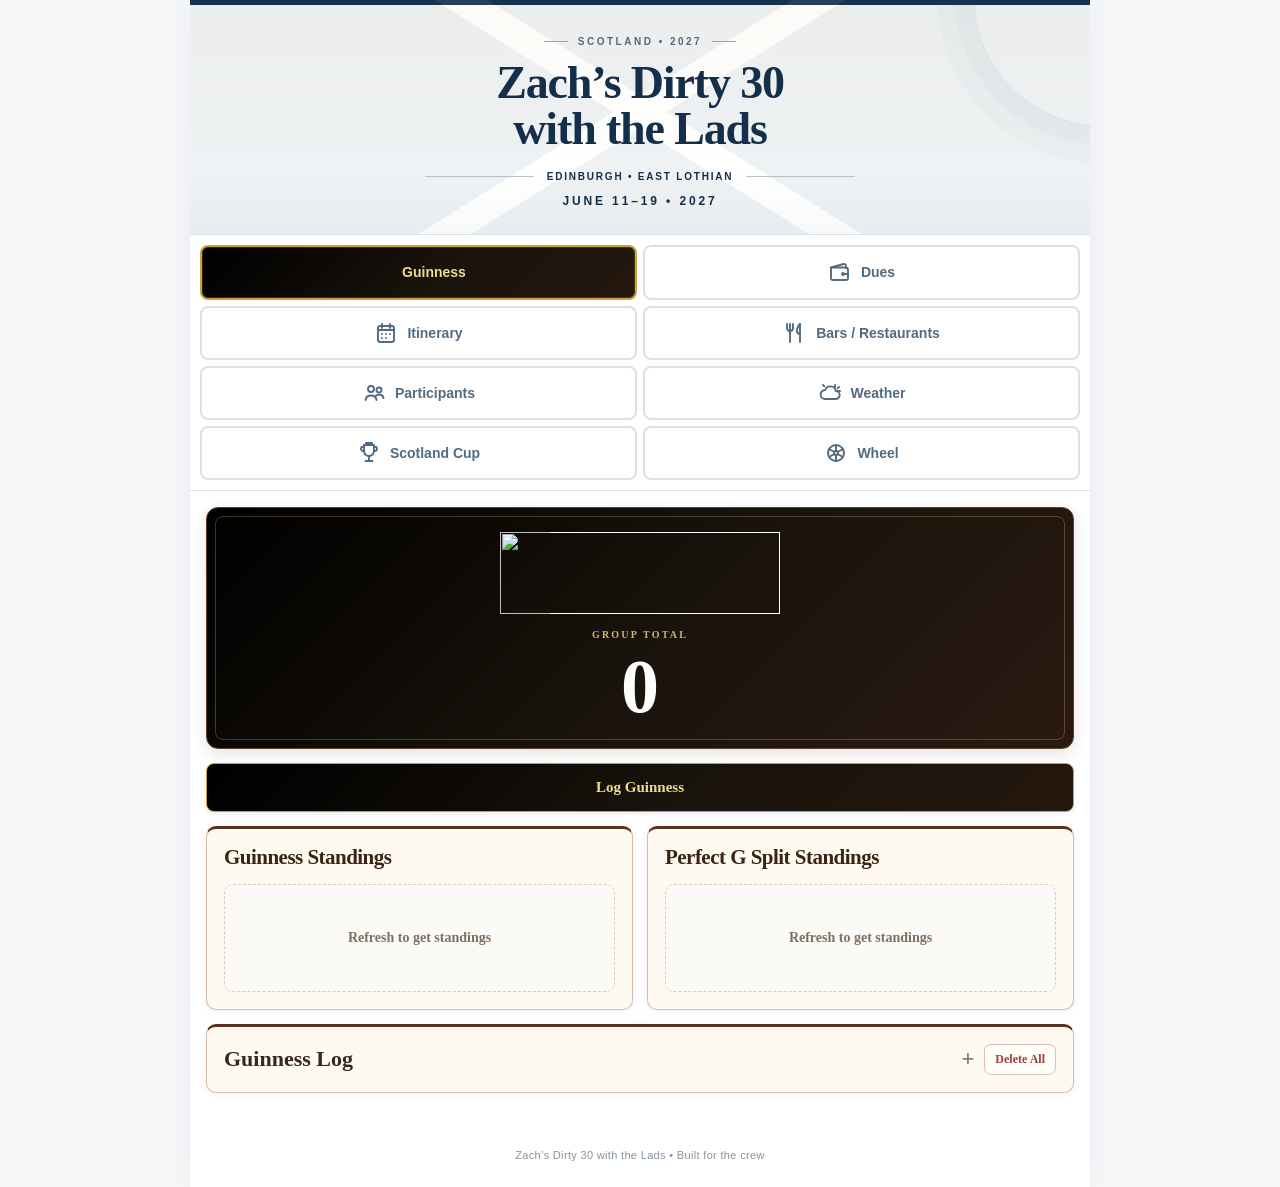
==== index.html @ 5aeaf6e7 "Update index.html" ====
<!doctype html>
<html>
<head>
<meta charset="utf-8">
<meta name="viewport" content="width=device-width,initial-scale=1">
<title>Zach’s Dirty 30 with the Lads</title>
<link rel="apple-touch-icon" href="[data-uri]">
<meta
name="apple-mobile-web-app-title"
content="Scotland 2027"
>
<style>
*{box-sizing:border-box}
:root{
--navy:#152f4a;
--navy-dark:#0f2539;
--navy-mid:#234764;
--blue-gray:#526b80;
--muted:#718596;
--line:#d8e1e8;
--line-light:#e8eef3;
--pale:#f3f7fa;
--page:#f5f7f9;
--white:#fff;
}
body{
margin:0;
background:var(--page);
color:var(--navy-dark);
font-family:-apple-system,BlinkMacSystemFont,"Segoe UI",Arial,sans-serif
}
.app{
max-width:900px;
margin:auto;
background:#fff;
min-height:100vh;
box-shadow:0 0 35px rgba(15,37,57,.05)
}
a{color:inherit}
/* BRANDING */
.hero{
background:linear-gradient(180deg,#fbfaf7 0%,#fff 72%,#f7f9fa 100%);
color:var(--navy);
padding:28px 24px 26px;
text-align:center;
border-bottom:1px solid var(--line);
position:relative;
overflow:hidden
}
.hero:before{
content:"";
position:absolute;
left:0;
right:0;
top:0;
height:5px;
background:var(--navy);
}
.hero-flag{
position:absolute;
inset:0;
overflow:hidden;
background:#315b7b;
opacity:.075;
z-index:0;
pointer-events:none
}
.hero-flag:before,
.hero-flag:after{
content:"";
position:absolute;
left:-12%;
top:42%;
width:124%;
height:12%;
background:#fff;
transform-origin:center;
}
.hero-flag:before{
transform:rotate(32deg);
}
.hero-flag:after{
transform:rotate(-32deg);
}
.hero:after{
content:"";
position:absolute;
width:260px;
height:260px;
right:-145px;
top:-135px;
border:1px solid rgba(21,47,74,.08);
border-radius:50%;
box-shadow:0 0 0 18px rgba(21,47,74,.025),0 0 0 36px rgba(21,47,74,.018);
z-index:0;
}
.eyebrow{
display:inline-flex;
align-items:center;
gap:10px;
font-size:10px;
font-weight:900;
letter-spacing:.25em;
color:var(--blue-gray);
margin-bottom:13px;
position:relative;
z-index:2
}
.eyebrow:before,.eyebrow:after{
content:"";
display:block;
width:24px;
height:1px;
background:#c6a15b
}
h1{
font:700 46px Georgia,serif;
line-height:1.01;
margin:0 auto;
color:var(--navy);
max-width:760px;
letter-spacing:-.025em;
position:relative;
z-index:1
}
.hero-divider{
display:flex;
align-items:center;
justify-content:center;
gap:13px;
margin:19px auto 12px;
max-width:430px;
position:relative;
z-index:2
}
.hero-divider-line{
height:1px;
background:#9eacb7;
flex:1;
opacity:.7
}
.hero-divider-icon{
font-size:10px;
line-height:1;
color:var(--navy);
font-weight:900;
letter-spacing:.18em;
white-space:nowrap
}
.hero p{
margin:0;
font-size:12px;
font-weight:900;
letter-spacing:.24em;
color:var(--navy);
position:relative;
z-index:1
}
@media(max-width:600px){
.hero{padding:25px 18px 23px}
h1{font-size:38px}
.hero-divider{margin-top:17px}
}
/* 7-TAB LAYOUT */
.tabs{
background:#fff;
border-bottom:1px solid var(--line);
padding:10px;
display:grid;
grid-template-columns:repeat(2,1fr);
gap:6px
}
.tab{
border:2px solid var(--line);
background:#fff;
border-radius:8px;
padding:13px 6px;
font-weight:800;
color:var(--blue-gray);
cursor:pointer;
font-size:14px;
transition:.15s;
display:flex;
align-items:center;
justify-content:center;
gap:9px
}
.tab-icon{
width:24px;
height:24px;
display:inline-flex;
align-items:center;
justify-content:center;
flex:0 0 24px
}
.tab-icon svg{
width:24px;
height:24px;
display:block;
stroke:currentColor;
fill:none;
stroke-width:1.9;
stroke-linecap:round;
stroke-linejoin:round
}
.tab.active .tab-icon{
color:#fff
}
.tab:hover{
background:var(--pale);
border-color:#bdccd7
}
.tab.active{
background:var(--navy);
color:#fff;
border-color:var(--navy)
}
/* TAB-SPECIFIC ACTIVE COLORS */
.tab.active[data-tab="participants"]{
background:#A95F3D;
border-color:#F4E8DF;
color:#F4E8DF
}
.tab.active[data-tab="participants"] .tab-icon{color:#F4E8DF}

.tab.active[data-tab="guinness"]{
background:linear-gradient(135deg,#000000 0%,#1a140c 55%,#2b1a12 100%);
border-color:#c9a23f;
color:#fff
}
.tab.active[data-tab="guinness"] .tab-icon{color:#c9a23f}

.tab.active[data-tab="dues"]{
background:#41634f;
border-color:#b9cabe !important;
color:#fff
}
.tab.active[data-tab="dues"] .tab-icon{color:#b9cabe}.tab.active[data-tab="bars"]{
background:#75404a;
border-color:#d8b9c1 !important;
color:#fff
}
.tab.active[data-tab="bars"] .tab-icon{color:#d8b9c1}

.tab.active[data-tab="itinerary"]{
background:#344d63;
border-color:#bdcbd7 !important;
color:#fff
}
.tab.active[data-tab="itinerary"] .tab-icon{color:#bdcbd7}
main{padding:16px}
.base,.notice{
background:var(--pale);
border:1px solid var(--line);
border-radius:10px;
padding:15px;
margin-bottom:12px
}
.base-address{
display:block;
margin-top:6px;
line-height:1.35
}
.get-home-btn{
display:flex;
width:max-content;
align-items:center;
justify-content:center;
margin-top:16px;
padding:10px 15px;
border-radius:8px;
background:var(--navy);
color:#fff;
font-weight:800;
font-size:14px;
text-decoration:none;
letter-spacing:.02em
}
.get-home-btn:hover{
opacity:.9
}
.base b,.notice b{
color:var(--navy);
letter-spacing:.04em
}
.day{
border:1px solid var(--line);
border-radius:10px;
margin:10px 0;
overflow:hidden;
background:#fff
}
.day-head{
width:100%;
border:0;
background:#fff;
text-align:left;
padding:17px;
display:flex;
justify-content:space-between;
align-items:center;
cursor:pointer
}
.day.open .day-head{
background:var(--pale)
}
.tag{
font-size:10px;
font-weight:900;
letter-spacing:.16em;
color:var(--navy)
}
.day h2{
font:700 23px Georgia,serif;
margin:4px 0 2px;
color:var(--navy-dark)
}
.date{
font-size:13px;
color:var(--muted)
}
.arrow{
font-size:22px;
color:var(--navy);
transition:.2s
}
.day.open .arrow{
transform:rotate(180deg)
}
.day-body{
display:none;
border-top:1px solid var(--line-light);
padding:15px
}
.day.open .day-body{
display:block
}
.info{
display:flex;
justify-content:space-between;
gap:12px;
padding:9px 0;
border-bottom:1px solid var(--line-light);
font-size:14px
}
.info span{
text-align:right;
color:var(--blue-gray)
}
.arrival-list{
margin:12px 0
}
.arrival-person{
display:flex;
justify-content:space-between;
align-items:center;
gap:12px;
padding:12px 0;
border-bottom:1px solid var(--line-light)
}
.arrival-person:last-child{
border-bottom:0
}
.arrival-name{
font-weight:800;
color:var(--navy-mid)
}
.arrival-details{
text-align:right;
font-size:13px;
color:var(--blue-gray);
line-height:1.6
}
.arrival-details b{
color:var(--navy)
}
.teegrid{
display:grid;
grid-template-columns:repeat(2,1fr);
gap:10px;
margin:12px 0
}
.tee{
background:var(--pale);
border:1px solid var(--line);
border-radius:9px;
padding:13px
}
.tee-time{
font-size:18px;
font-weight:900;
color:var(--navy);
margin-bottom:7px
}
.players{
font-size:14px;
line-height:1.7;
color:var(--navy-mid)
}
.links{
display:flex;
flex-wrap:wrap;
gap:8px;
margin-top:14px
}
.link-pair{
display:flex;
gap:8px;
flex-wrap:nowrap;
align-items:stretch
}
.link{
display:inline-block;
text-decoration:none;
border:1px solid #bccbd6;
background:#fff;
border-radius:8px;
padding:10px 13px;
color:var(--navy);
font-weight:800;
font-size:13px;
white-space:nowrap
}
.link:hover{
background:var(--pale)
}
.directions{
border-color:var(--navy);
background:var(--navy);
color:#fff
}
.directions:hover{
background:var(--navy-dark)
}
.phone-link{
display:inline-flex;
align-items:center;
justify-content:center;
width:42px;
min-width:42px;
padding:10px 9px;
color:var(--navy);
border-color:#bccbd6;
background:#fff
}
.phone-link:hover{background:var(--pale)}
.phone-link svg{
width:18px;
height:18px;
display:block
}
@media(max-width:600px){
.phone-link{
width:40px;
min-width:40px;
padding:9px 8px
}
}

/* COURSE LOGOS */
.course-title{
display:flex;
align-items:center;
gap:10px
}
.course-logo{
width:38px;
height:38px;
object-fit:contain;
flex:0 0 38px;
background:#fff;
border:1px solid var(--line);
border-radius:7px;
padding:4px
}
.course-logo-wide{
width:46px;
height:38px;
flex:0 0 46px
}
/* BARS / RESTAURANTS */
.bars-intro{
background:var(--pale);
border:1px solid var(--line);
border-radius:10px;
padding:17px;
margin-bottom:14px
}
.bars-intro h2{
font:700 27px Georgia,serif;
margin:0 0 5px;
color:var(--navy-dark)
}
.bars-intro p{
margin:0;
color:var(--blue-gray);
font-size:14px;
line-height:1.5
}
.bar-list{
display:flex;
flex-direction:column;
gap:9px
}
.bar-card{
border:1px solid var(--line);
border-radius:10px;
background:#fff;
padding:15px
}
.bar-card-top{
display:flex;
align-items:flex-start;
gap:12px
}
.bar-rank{
flex:0 0 36px;
height:36px;
border-radius:7px;
background:var(--navy);
color:#fff;
display:flex;
align-items:center;
justify-content:center;
font-weight:900;
font-size:14px
}
.bar-content{
flex:1;
min-width:0
}
.bar-name{
font:700 20px Georgia,serif;
color:var(--navy-dark);
margin:0 0 5px
}
.bar-description{
font-size:14px;
line-height:1.5;
color:var(--blue-gray)
}
.bar-card .links{
margin-top:12px
}
/* SCOTLAND CUP */
.score{
border:1px solid var(--line);
border-radius:10px;
overflow:hidden
}
.score-head{
background:var(--navy);
color:#fff;
padding:20px
}
.score-head .eyebrow{
color:#fff;
opacity:.72
}
.score-head h2{
font:700 28px Georgia,serif;
margin:4px 0
}
.score-body{
padding:16px
}
/* PARTICIPANTS */
.people{
display:grid;
grid-template-columns:repeat(2,1fr);
gap:10px
}
.person{
border:1px solid var(--line);
border-radius:10px;
padding:15px;
background:#fff
}
.person h3{
font:700 21px Georgia,serif;
margin:0 0 3px;
color:var(--navy-dark)
}
.meta{
font-size:13px;
color:var(--muted)
}
.person p{
font-size:14px;
line-height:1.55;
margin:12px 0 0;
color:var(--navy-mid)
}
/* WEATHER */
.weather-hero{
background:linear-gradient(160deg,#A8D5E8 0%,#83BCD3 100%);
color:#173B4D;
border-radius:10px;
padding:22px;
margin-bottom:14px;
border:1px solid #79B8D2
}
.weather-hero .eyebrow{
color:#173B4D;
opacity:1
}
.weather-location{
font:700 29px Georgia,serif;
margin:3px 0
}
.weather-date{
font-size:13px;
opacity:.9;
margin-bottom:17px
}
.weather-selected-label{
font-size:10px;
font-weight:900;
letter-spacing:.14em;
color:#31586B;
opacity:1;
margin-bottom:5px
}
.weather-current{
display:grid;
grid-template-columns:1.2fr 1fr 1fr 1fr;
gap:9px
}
.weather-current-main{
background:rgba(255,255,255,.32);
border-radius:8px;
padding:13px
}
.weather-current-temp{
font:700 43px Georgia,serif;
line-height:1
}
.weather-current-label{
font-size:10px;
font-weight:800;
color:#31586B;
opacity:1;
margin-top:6px
}
.weather-stat{
background:rgba(255,255,255,.32);
border-radius:8px;
padding:13px
}
.weather-stat-label{
font-size:9px;
font-weight:900;
letter-spacing:.08em;
color:#31586B;
opacity:1;
margin-bottom:5px
}
.weather-stat-value{
font-size:18px;
font-weight:900
}
.weather-card{
border:1px solid var(--line);
border-radius:10px;
background:#fff;
padding:17px;
margin-bottom:14px
}
.weather-card h3{
font:700 23px Georgia,serif;
margin:0 0 14px;
color:var(--navy-dark)
}
.weather-loading{
text-align:center;
padding:22px 10px;
color:var(--muted);
font-size:14px
}
.rain-chart-wrap{
position:relative;
width:100%;
height:240px
}
#rainChart{
display:block;
width:100%;
height:240px;
touch-action:none
}
.rain-chart-tooltip{
position:absolute;
display:none;
pointer-events:none;
background:var(--navy-dark);
color:#fff;
border-radius:7px;
padding:7px 9px;
font-size:12px;
font-weight:800;
white-space:nowrap;
box-shadow:0 4px 12px rgba(0,0,0,.16);
transform:translate(-50%,-115%)
}
.rain-chart-subtitle{
font-size:12px;
color:var(--muted);
margin:-7px 0 10px
}
.forecast-card{
background:#A8D5E8;
border-color:#79B8D2
}
.forecast-list{
display:flex;
flex-direction:column;
gap:8px
}
.forecast-row{
display:grid;
grid-template-columns:1.15fr .95fr .82fr .88fr 34px;
align-items:center;
gap:10px;
border:1px solid #D1E3EA;
border-radius:8px;
padding:13px 12px;
background:#fff;
cursor:pointer;
transition:.15s;
min-width:0
}
.forecast-row:hover{
background:#F4FAFC;
border-color:#79B8D2
}
.forecast-row.today{
background:#EAF5FA;
border-color:#79B8D2
}
.forecast-row.selected{
background:#83BCD3;
border-color:#5D91AE;
color:#173B4D
}
.forecast-row.selected .forecast-day,
.forecast-row.selected .forecast-date,
.forecast-row.selected .forecast-label,
.forecast-row.selected .forecast-value{
color:#173B4D
}
.forecast-row.selected .forecast-date,
.forecast-row.selected .forecast-label{
opacity:.78
}
.forecast-day{
font-weight:900;
font-size:14px;
color:#31586B;
white-space:nowrap
}
.forecast-date{
font-size:11px;
color:#718596;
margin-top:2px
}
.forecast-label{
font-size:8px;
font-weight:900;
letter-spacing:.06em;
color:#718596;
margin-bottom:3px
}
.forecast-value{
font-size:15px;
font-weight:900;
color:#173B4D
}
.forecast-rain .forecast-value{
color:#31586B
}
.forecast-icon{
width:28px;
height:28px;
display:flex;
align-items:center;
justify-content:center;
color:#5D91AE;
justify-self:end
}
.forecast-icon svg{
width:26px;
height:26px;
display:block;
stroke:currentColor
}
.forecast-row.selected .forecast-icon{
color:#173B4D
}
@media(max-width:600px){
  .forecast-row{
    grid-template-columns:1.08fr .95fr .8fr .88fr 28px;
    gap:7px;
    padding:12px 9px;
  }
  .forecast-day{font-size:13px}
  .forecast-temp{font-size:14px}
  .forecast-temp span{font-size:13px}
  .forecast-rain span,.forecast-wind span{font-size:8px}
  .forecast-rain strong,.forecast-wind strong{font-size:13px}
  .forecast-icon{width:24px;height:24px}
  .forecast-icon svg{width:22px;height:22px}
}

.weather-source{
font-size:11px;
color:var(--muted);
line-height:1.5;
margin-top:12px
}
.weather-source a{
color:var(--navy);
font-weight:800
}
.weather-refresh{
border:1px solid #bccbd6;
background:#fff;
color:var(--navy);
border-radius:8px;
padding:9px 11px;
font-weight:800;
cursor:pointer
}
.weather-refresh:disabled{
opacity:.6
}
.weather-header-row{
display:flex;
justify-content:space-between;
align-items:center;
gap:10px;
margin-bottom:14px
}
.weather-error{
background:#fff7f7;
border:1px solid #e2c2c2;
border-radius:8px;
padding:13px;
color:#a33b3b;
font-size:13px;
font-weight:700
}
/* GUINNESS */
.guinness-hero{
background:
linear-gradient(135deg,#000000 0%,#1a140c 55%,#2b1a12 100%);
color:#f8f0df;
border:1px solid #5d412d;
border-radius:12px;
padding:24px 20px 22px;
margin-bottom:14px;
text-align:center;
box-shadow:0 5px 16px rgba(50,31,18,.12);
position:relative;
overflow:hidden
}
.guinness-hero:before{
content:'';
position:absolute;
inset:8px;
border:1px solid rgba(221,191,132,.28);
border-radius:8px;
pointer-events:none
}
.guinness-logo{position:relative;display:block;overflow:hidden}
.guinness-logo-white,.guinness-logo-gold{position:absolute;inset:0;width:100%;height:100%;object-fit:contain;display:block}
.guinness-logo-white{filter:brightness(0) invert(1)}
.guinness-logo-gold{clip-path:inset(0 82% 0 0)}
.guinness-tab-icon{
width:22px;
height:25px;
display:inline-flex;
align-items:center;
justify-content:flex-start;
overflow:hidden;
flex:0 0 22px;
position:relative
}
.guinness-tab-icon img{
height:25px;
width:auto;
max-width:none;
display:block;
flex:0 0 auto;
object-fit:contain
}
.guinness-hero-logo{width:280px;height:82px;margin:0 auto 8px}
.guinness-brand{
position:relative;
margin-bottom:15px
}
.guinness-label{
position:relative;
font-size:10px;
font-weight:900;
letter-spacing:.22em;
color:#d7b66a;
margin-top:2px
}
.guinness-total{
position:relative;
font:700 76px Georgia,serif;
line-height:1;
margin:8px 0 2px;
color:#fff
}
.guinness-total-label{
position:relative;
font-size:13px;
color:#e7dccb;
margin-top:2px
}
.guinness-log-btn{
width:100%;
border:1px solid #5d412d;
border-radius:8px;
background:#2b1a12;
color:#fff8eb;
padding:15px;
font-size:15px;
font-weight:900;
cursor:pointer;
margin-bottom:14px;
box-shadow:0 2px 5px rgba(50,31,18,.08)
}
.guinness-log-btn:hover{
background:linear-gradient(135deg,#000000 0%,#1a140c 55%,#2b1a12 100%)
}
.guinness-card{
border:1px solid #d8c8b2;
border-radius:10px;
background:#fffaf1;
padding:17px;
margin-bottom:14px;
box-shadow:0 2px 8px rgba(70,45,25,.05)
}
.guinness-card h3{
font:700 23px Georgia,serif;
margin:0 0 14px;
color:#352116
}
.guinness-card h3:before{
content:'•';
color:#a47b38;
margin-right:8px
}
.guinness-form{
background:#f4ecdf;
border:1px solid #d8c8b2;
border-radius:9px;
padding:15px;
margin-bottom:14px
}
.guinness-form label{
display:block;
font-size:11px;
font-weight:900;
color:#5b402d;
margin-bottom:6px
}
.guinness-form input[type="date"]{
width:100%;
min-height:46px;
border:1px solid #cdbba3;
border-radius:8px;
background:#fffdf8;
padding:10px 12px;
font-size:16px;
color:#352116;
margin-bottom:14px
}
.guinness-form input[type="date"]:focus{
outline:3px solid #eadfcf;
border-color:#8b6333
}
.guinness-people-head{
display:grid;
grid-template-columns:minmax(0,1fr) 58px 68px;
gap:6px;
margin:8px 0 5px;
color:#806d59;
font-size:10px;
font-weight:900;
text-transform:uppercase;
letter-spacing:.05em;
text-align:center
}
.guinness-people-head span:first-child{
text-align:left
}
.guinness-people{
display:grid;
grid-template-columns:repeat(2,1fr);
gap:8px;
margin-top:0
}
.guinness-check{
position:relative
}
.guinness-check.quantity-visible{
display:grid;
grid-template-columns:minmax(0,1fr) 58px 68px;
gap:6px;
align-items:stretch;
min-width:0
}
.guinness-check input[type="checkbox"]{
position:absolute;
opacity:0;
width:1px;
height:1px
}
.guinness-check label{
min-width:0
}
.guinness-check label{
display:block;
border:1px solid #cdbba3;
border-radius:8px;
padding:12px 10px;
font-size:14px;
font-weight:800;
color:#5b402d;
background:#fffdf8;
cursor:pointer;
text-align:center
}
.guinness-check .guinness-qty,
.guinness-check .guinness-perfect{
display:none;
position:static;
opacity:1;
width:100%;
min-width:0;
box-sizing:border-box;
border:1px solid #cdbba3;
border-radius:8px;
background:#fffdf8;
padding:10px 5px;
font-size:16px;
font-weight:900;
color:#4b2d1c;
text-align:center;
outline:0
}
.guinness-check.quantity-visible .guinness-qty,
.guinness-check.quantity-visible .guinness-perfect{
display:block
}
.guinness-check .guinness-qty:focus,
.guinness-check .guinness-perfect:focus{
outline:3px solid #eadfcf;
border-color:#8b6333
}
.guinness-check input:checked+label{
background:linear-gradient(135deg,#000000 0%,#1a140c 55%,#2b1a12 100%);
border-color:#5d412d;
color:#fff8eb
}
.guinness-check input:focus+label{
outline:3px solid #eadfcf
}
.guinness-selected{
font-size:12px;
color:#806d59;
margin:8px 0 13px
}
.guinness-submit{
width:100%;
border:0;
border-radius:8px;
background:#4b2d1c;
color:#fff8eb;
padding:14px;
font-size:15px;
font-weight:900;
cursor:pointer
}
.guinness-submit:disabled{
opacity:.65;
cursor:wait
}
.guinness-message{
margin-top:10px;
font-size:13px;
font-weight:700;
color:#a33b3b
}
.guinness-message.success{
color:#4e7049
}
.leaderboard{
display:flex;
flex-direction:column;
gap:7px
}
/* GUINNESS COMPONENT TYPOGRAPHY */
#guinness,
#guinness button,
#guinness input,
#guinness select,
#guinness textarea{
font-family:Georgia,serif
}
#guinness .guinness-leader-title{
font-family:Georgia,serif !important;
font-weight:700;
letter-spacing:-.025em
}
#guinness .guinness-leader-title:before{
content:none !important;
display:none !important
}
#guinness .leader-name,
#guinness .leader-count{
font-family:Georgia,serif
}

.guinness-refresh .refresh-label{
display:none
}
/* GUINNESS LEADERBOARD — COMPLETE REDESIGN */
@media (max-width:520px){
.guinness-leader-header{
gap:8px
}
.guinness-card .guinness-leader-title{
font-size:22px
}
.guinness-refresh{
width:34px;
height:34px;
flex-basis:34px
}
}

.guinness-leader-header{
display:flex;
align-items:center;
justify-content:space-between;
gap:10px;
margin:0 0 16px;
padding:0;
min-width:0
}
.guinness-card .guinness-leader-title{
margin:0;
font-family:Georgia,serif;
font-size:24px;
line-height:1.1;
font-weight:700;
letter-spacing:-.025em;
color:#352116;
white-space:nowrap;
min-width:0;
flex:1 1 auto
}
.guinness-card .guinness-leader-title:before{
content:none !important;
display:none !important
}
.guinness-refresh{
display:inline-flex;
align-items:center;
justify-content:center;
width:36px;
height:36px;
padding:0;
flex:0 0 36px;
border:1px solid #cdbba3;
background:#fffdf8;
color:#6b503a;
border-radius:50%;
font-family:Georgia,serif;
font-size:12px;
font-weight:700;
line-height:1;
cursor:pointer;
box-shadow:0 1px 2px rgba(67,44,27,.05);
transition:background .15s,border-color .15s,transform .1s
}
.guinness-refresh:hover{
background:#f5eee4;
border-color:#bda789
}
.guinness-refresh:active{
transform:translateY(1px)
}
.guinness-refresh:disabled{
opacity:.65;
cursor:wait
}
.guinness-refresh .refresh-icon{
display:inline-flex;
align-items:center;
justify-content:center;
width:16px;
height:16px;
font-family:Arial,sans-serif;
font-size:18px;
line-height:16px
}
.guinness-refresh.is-loading .refresh-icon{
animation:guinnessSpin .8s linear infinite
}
.guinness-refresh.is-loading .refresh-label{
opacity:.7
}
@keyframes guinnessSpin{
to{transform:rotate(360deg)}
}
.leaderboard{
display:flex;
flex-direction:column;
gap:7px
}
.leader-row{
display:grid;
grid-template-columns:38px minmax(0,1fr) auto;
align-items:center;
gap:13px;
min-height:56px;
box-sizing:border-box;
border:1px solid #ded4c7;
border-radius:9px;
padding:9px 13px;
background:#fffdf9;
box-shadow:0 1px 2px rgba(66,45,29,.035)
}
.leader-row.podium-gold,
.leader-row.podium-silver,
.leader-row.podium-bronze{
box-shadow:0 3px 8px rgba(66,45,29,.09),inset 0 1px 0 rgba(255,255,255,.82),inset 0 -1px 0 rgba(70,45,25,.08)
}
.leader-row.podium-gold{
background:linear-gradient(108deg,rgba(205,169,73,.28) 0%,rgba(174,136,45,.42) 30%,rgba(245,225,157,.34) 52%,rgba(160,121,35,.38) 76%,rgba(214,182,91,.30) 100%);
border-color:#aa852f
}
.leader-row.podium-silver{
background:linear-gradient(108deg,rgba(177,185,189,.24) 0%,rgba(130,141,147,.34) 30%,rgba(248,249,249,.32) 52%,rgba(116,127,133,.30) 76%,rgba(192,199,202,.26) 100%);
border-color:#9ca4a8
}
.leader-row.podium-bronze{
background:linear-gradient(108deg,rgba(184,126,83,.25) 0%,rgba(148,83,45,.38) 30%,rgba(237,194,158,.30) 52%,rgba(132,69,36,.34) 76%,rgba(191,132,88,.27) 100%);
border-color:#9c613d
}
.leader-rank{
width:32px;
height:32px;
display:flex;
align-items:center;
justify-content:center;
border-radius:50%;
font-family:Georgia,serif;
font-size:14px;
font-weight:700;
color:#8b7761;
background:#f4eee5;
border:1px solid #e0d5c7;
box-sizing:border-box
}
.podium-gold .leader-rank,
.podium-silver .leader-rank,
.podium-bronze .leader-rank{
color:#fff;
border-color:rgba(255,255,255,.78);
text-shadow:0 1px 2px rgba(0,0,0,.22);
box-shadow:inset 0 1px 1px rgba(255,255,255,.55),0 1px 2px rgba(0,0,0,.09)
}
.podium-gold .leader-rank{
background:linear-gradient(145deg,#f7df8b 0%,#c69d38 48%,#8f6a20 100%)
}
.podium-silver .leader-rank{
background:linear-gradient(145deg,#ffffff 0%,#b8bec1 48%,#7e878b 100%)
}
.podium-bronze .leader-rank{
background:linear-gradient(145deg,#eec09a 0%,#ae6940 48%,#7e452b 100%)
}
.leader-name{
font-family:Georgia,serif;
font-size:17px;
font-weight:700;
line-height:1.1;
color:#4a3021
}
.leader-count{
display:flex;
align-items:center;
justify-content:flex-end;
font-family:Georgia,serif;
font-size:27px;
font-weight:700;
line-height:1;
color:#3a261a;
text-align:right;
white-space:nowrap;
min-width:28px
}
.podium-gold .leader-name,
.podium-silver .leader-name,
.podium-bronze .leader-name,
.podium-gold .leader-count,
.podium-silver .leader-count,
.podium-bronze .leader-count{
color:#38271d
}
.podium-gold .leader-count-label,
.podium-silver .leader-count-label,
.podium-bronze .leader-count-label{
color:#66503c
}
.guinness-loading{
min-height:120px;
display:flex;
align-items:center;
justify-content:center;
padding:6px;
box-sizing:border-box;
color:#806f5f;
font-family:Georgia,serif;
font-size:14px;
font-weight:700;
text-align:center
}
.guinness-loading-prompt{
display:flex;
align-items:center;
justify-content:center;
min-height:108px;
padding:10px;
box-sizing:border-box;
border:1px dashed #d9cbb9;
border-radius:9px;
background:#fcfaf6;
color:#806f5f;
font-family:Georgia,serif;
font-size:14px;
font-weight:700
}
.guinness-header-row{
display:flex;
justify-content:space-between;
align-items:center;
gap:10px;
margin-bottom:14px
}
.guinness-history{
border-top:1px solid #e6dccd;
margin-top:14px;
padding-top:12px
}
.guinness-history-row{
display:grid;
grid-template-columns:1fr auto;
align-items:center;
gap:12px;
padding:11px 0;
border-bottom:1px solid #e6dccd
}
.guinness-history-row:last-child{
border-bottom:0
}
.guinness-history-date{
font-weight:800;
color:#5b402d
}
.guinness-history-people{
color:#8b7761;
text-align:right;
font-size:13px
}
.guinness-history-actions{
margin-top:6px;
grid-column:1 / -1;
display:flex;
justify-content:flex-end
}
.guinness-delete{
border:1px solid #d9bebe;
background:#fffdf8;
color:#a33b3b;
border-radius:7px;
padding:7px 9px;
font-size:12px;
font-weight:800;
cursor:pointer
}
.guinness-delete:hover{
background:#fff2f0
}
.guinness-delete:disabled{
opacity:.6;
cursor:wait
}
/* GUINNESS LOG COLLAPSE */
.guinness-log-header{
display:flex;
align-items:center;
justify-content:space-between;
gap:10px;
}
.guinness-log-toggle{
flex:1;
display:flex;
align-items:center;
justify-content:space-between;
gap:10px;
border:0;
background:transparent;
padding:0;
margin:0;
font:700 22px Georgia,serif;
color:#38271d;
text-align:left;
cursor:pointer;
}
.guinness-log-chevron{
font-family:Arial,sans-serif;
font-size:22px;
font-weight:400;
color:#806f5f;
line-height:1;
}
.guinness-delete-all{
border:1px solid #d9bebe;
background:#fffdf8;
color:#a33b3b;
border-radius:7px;
padding:7px 10px;
font-size:12px;
font-weight:800;
cursor:pointer;
white-space:nowrap;
}
.guinness-delete-all:hover{
background:#fff2f0;
}
.guinness-delete-all:disabled{
opacity:.6;
cursor:wait;
}
.guinness-log-body{
margin-top:14px;
}
.guinness-log-body[hidden]{
display:none;
}

/* DUES */
.dues-intro{
background:var(--pale);
border:1px solid var(--line);
border-radius:10px;
padding:16px;
margin-bottom:14px
}
.dues-intro h2{
font:700 27px Georgia,serif;
margin:0 0 5px;
color:var(--navy-dark)
}
.dues-intro p{
margin:0;
color:var(--blue-gray);
font-size:14px;
line-height:1.5
}
.fx-card{
background:var(--navy);
color:#fff;
border-radius:10px;
padding:17px;
margin-bottom:14px
}
.fx-top{
display:flex;
justify-content:space-between;
align-items:center;
gap:12px
}
.fx-title{
font-size:10px;
font-weight:900;
letter-spacing:.14em;
opacity:.72
}
.fx-rate{
font:700 29px Georgia,serif;
margin-top:4px
}
.fx-sub{
font-size:12px;
opacity:.72;
margin-top:4px
}
.fx-refresh{
border:1px solid rgba(255,255,255,.4);
background:rgba(255,255,255,.08);
color:#fff;
border-radius:8px;
padding:9px 11px;
font-weight:800;
cursor:pointer;
white-space:nowrap
}
.fx-example{
margin-top:13px;
background:rgba(255,255,255,.08);
border-radius:8px;
padding:10px 12px;
font-size:13px
}
.dues-card{
border:1px solid var(--line);
border-radius:10px;
background:#fff;
padding:17px;
margin-bottom:14px
}
.dues-card h3{
font:700 22px Georgia,serif;
margin:0 0 14px;
color:var(--navy-dark)
}
.form-row{
display:grid;
grid-template-columns:1fr 1fr;
gap:12px
}
.form-group{
margin-bottom:13px
}
.form-group label{
display:block;
font-size:11px;
font-weight:900;
color:var(--navy-mid);
margin-bottom:6px
}
.form-group input,.form-group select{
width:100%;
min-height:46px;
border:1px solid #c7d4de;
border-radius:8px;
background:#fff;
padding:10px 12px;
font-size:16px;
color:var(--navy-dark)
}
.form-group input:focus,.form-group select:focus{
outline:3px solid #e1e9ef;
border-color:var(--navy)
}
.people-select{
display:grid;
grid-template-columns:repeat(2,1fr);
gap:8px;
margin-top:7px
}
.person-check{
position:relative
}
.person-check input{
position:absolute;
opacity:0;
width:1px;
height:1px
}
.person-check label{
display:block;
border:1px solid #c7d4de;
border-radius:8px;
padding:11px 10px;
font-size:14px;
font-weight:800;
color:var(--navy-mid);
background:#fff;
cursor:pointer;
text-align:center
}
.person-check input:checked+label{
background:var(--navy);
border-color:var(--navy);
color:#fff
}
.person-check input:focus+label{
outline:3px solid #e1e9ef
}
.selected-count{
font-size:12px;
color:var(--muted);
margin:8px 0 13px
}
.primary-btn{
width:100%;
border:0;
border-radius:8px;
background:var(--navy);
color:#fff;
padding:14px;
font-size:15px;
font-weight:900;
cursor:pointer
}
.primary-btn:hover{
background:var(--navy-dark)
}
.primary-btn:disabled{
opacity:.65;
cursor:wait
}
.refresh-btn{
border:1px solid #bccbd6;
background:#fff;
color:var(--navy);
border-radius:8px;
padding:9px 11px;
font-weight:800;
cursor:pointer
}
.refresh-btn:disabled{
opacity:.6
}
.danger-btn{
border:1px solid #e2c2c2;
background:#fff;
color:#a33b3b;
border-radius:8px;
padding:10px 12px;
font-weight:800;
cursor:pointer
}
.delete-btn{
border:1px solid #e2c2c2;
background:#fff;
color:#a33b3b;
border-radius:7px;
padding:7px 9px;
font-size:12px;
font-weight:800;
cursor:pointer;
white-space:nowrap
}
.delete-btn:disabled{
opacity:.6;
cursor:wait
}
.form-message{
margin-top:10px;
font-size:13px;
font-weight:700;
color:#a33b3b
}
.form-message.success{
color:#277044
}
.balance-grid{
display:grid;
grid-template-columns:repeat(2,1fr);
gap:10px
}
.balance{
border:1px solid var(--line);
border-radius:9px;
padding:13px;
background:#fff
}
.balance-name{
font-weight:900;
color:var(--navy-mid)
}
.balance-amount{
font-size:20px;
font-weight:900;
margin-top:4px
}
.balance-amount.owed{
color:#a33b3b
}
.balance-amount.owedto{
color:#277044
}
.balance-amount.even{
color:var(--muted)
}
.balance-gbp{
font-size:12px;
color:var(--muted);
margin-top:3px
}
.debt-player-tabs{
display:grid;
grid-template-columns:repeat(4,1fr);
gap:7px;
margin:14px 0 10px
}
.debt-player-tab{
border:1px solid #c7d4de;
background:#fff;
border-radius:8px;
padding:11px 6px;
font-size:13px;
font-weight:900;
color:var(--navy-mid);
cursor:pointer
}
.debt-player-tab.active{
background:var(--navy);
border-color:var(--navy);
color:#fff
}
.debt-player-tab:hover{
background:var(--pale)
}
.debt-player-tab.active:hover{
background:var(--navy)
}
.debt-player-label{
font-size:10px;
font-weight:900;
color:var(--muted);
letter-spacing:.08em;
margin-top:14px;
margin-bottom:8px
}
.settlement{
background:var(--pale);
border:1px solid var(--line);
border-radius:9px;
padding:14px;
margin-top:12px
}
.settlement h4{
margin:0 0 8px;
color:var(--navy);
font-size:15px
}
.settlement-item{
background:#fff;
border:1px solid #c7d4de;
border-radius:8px;
padding:12px;
margin-bottom:8px
}
.settlement-item.paid{
background:#f4faf6;
border-color:#c8dfcf
}
.settlement-link{
display:block;
text-decoration:none;
color:var(--navy);
font-weight:900
}
.settlement-link:hover{
color:var(--navy-dark)
}
.settlement-main{
font-size:15px
}
.settlement-usd{
font-size:19px;
margin-top:2px
}
.settlement-gbp{
font-size:12px;
color:var(--muted);
margin-top:2px
}
.settlement-actions{
display:flex;
align-items:center;
justify-content:space-between;
gap:8px;
margin-top:10px;
padding-top:9px;
border-top:1px solid var(--line-light)
}
.settlement-paid-badge{
display:inline-flex;
align-items:center;
gap:5px;
background:#277044;
color:#fff;
border-radius:7px;
padding:6px 9px;
font-size:11px;
font-weight:900;
letter-spacing:.05em
}
.settlement-paid-date{
font-size:11px;
color:var(--muted);
margin-top:4px
}
.mark-paid-btn{
border:1px solid #9fc4aa;
background:#fff;
color:#277044;
border-radius:7px;
padding:8px 10px;
font-size:12px;
font-weight:900;
cursor:pointer;
white-space:nowrap
}
.mark-paid-btn:hover{
background:#f0f8f2
}
.mark-paid-btn:disabled{
opacity:.6;
cursor:wait
}
.undo-paid-btn{
border:1px solid #e2c2c2;
background:#fff;
color:#a33b3b;
border-radius:7px;
padding:7px 9px;
font-size:11px;
font-weight:800;
cursor:pointer;
white-space:nowrap
}
.undo-paid-btn:hover{
background:#fff7f7
}
.undo-paid-btn:disabled{
opacity:.6;
cursor:wait
}
.paid-section-label{
font-size:10px;
font-weight:900;
letter-spacing:.12em;
color:var(--muted);
margin:16px 0 7px;
padding-top:5px;
border-top:1px solid var(--line-light)
}
.purchase{
border:1px solid var(--line);
border-radius:9px;
padding:14px;
margin-bottom:10px;
background:#fff
}
.purchase:last-child{
margin-bottom:0
}
.purchase-top{
display:flex;
justify-content:space-between;
align-items:flex-start;
gap:10px
}
.purchase-name{
font-weight:900;
color:var(--navy-mid);
font-size:16px
}
.purchase-total{
font-size:19px;
font-weight:900;
color:var(--navy);
white-space:nowrap
}
.purchase-meta{
font-size:12px;
color:var(--muted);
margin-top:3px
}
.purchase-details{
margin-top:9px;
font-size:13px;
color:var(--blue-gray);
line-height:1.55
}
.purchase-share{
margin-top:7px;
font-size:13px;
font-weight:800;
color:var(--navy-mid)
}
.purchase-usd{
font-size:13px;
font-weight:800;
color:#277044;
margin-top:3px
}
.purchase-actions{
display:flex;
justify-content:flex-end;
margin-top:10px
}
.empty-state{
text-align:center;
color:var(--muted);
padding:18px 10px;
font-size:14px
}
.auth-card{
max-width:430px;
margin:20px auto;
border:1px solid var(--line);
border-radius:10px;
padding:22px;
background:#fff
}
.auth-card h2{
font:700 28px Georgia,serif;
margin:0 0 7px;
color:var(--navy-dark)
}
.auth-card p{
color:var(--blue-gray);
font-size:14px;
line-height:1.5;
margin:0 0 17px
}
.auth-card input{
width:100%;
min-height:50px;
border:1px solid #c7d4de;
border-radius:8px;
padding:10px 14px;
font-size:20px;
text-align:center;
letter-spacing:.2em
}
.auth-card input:focus{
outline:3px solid #e1e9ef;
border-color:var(--navy)
}
.auth-error{
color:#a33b3b;
font-size:13px;
font-weight:800;
margin-top:10px;
text-align:center
}
.dues-header-row{
display:flex;
justify-content:space-between;
align-items:center;
gap:10px
}
.footer{
padding:26px 16px;
text-align:center;
font-size:11px;
color:#8494a1;
letter-spacing:.03em
}
@media(max-width:600px){
.hero{
padding:31px 16px 27px
}
h1{
font-size:37px;
line-height:1.04
}
.hero-divider{
gap:12px;
margin-top:15px
}
.hero p{
font-size:10px;
letter-spacing:.22em
}
.tabs{
grid-template-columns:repeat(2,1fr)
}
.tab{
font-size:13px;
padding:14px 5px
}
.teegrid,.people{
grid-template-columns:1fr
}
.info{
display:block
}
.info span{
display:block;
text-align:left;
margin-top:3px
}
.arrival-person{
align-items:flex-start
}
.arrival-details{
text-align:right
}
.link-pair{
width:100%
}
.link-pair .link:first-child{
flex:1
}
.link-pair .directions{
flex:0 0 auto
}
.bar-card-top{
gap:9px
}
.bar-rank{
flex:0 0 34px;
height:34px;
font-size:13px
}
.bar-name{
font-size:19px
}
.bar-description{
font-size:13px
}
.course-title{
gap:8px
}
.course-logo{
width:34px;
height:34px;
flex-basis:34px
}
.course-logo-wide{
width:42px;
height:34px;
flex-basis:42px
}
.form-row{
grid-template-columns:1fr
}
.people-select{
grid-template-columns:1fr 1fr
}
.balance-grid{
grid-template-columns:1fr
}
.purchase-top{
align-items:flex-start
}
.purchase-total{
font-size:17px
}
.dues-header-row{
align-items:flex-start
}
.fx-top{
align-items:flex-start
}
.fx-rate{
font-size:25px
}
.guinness-total{
font-size:62px;
line-height:1
}
.guinness-people{
grid-template-columns:1fr 1fr
}
.guinness-history-row{
grid-template-columns:1fr auto
}
.guinness-history-people{
text-align:right
}
.weather-current{
grid-template-columns:1fr 1fr
}
.weather-current-main{
grid-column:1 / -1
}
.weather-location{
font-size:26px
}
.forecast-row{
grid-template-columns:1.3fr 1fr 1fr 1fr;
gap:7px;
padding:11px 9px
}
.forecast-value{
font-size:14px
}
.forecast-label{
font-size:9px
}
.rain-chart-wrap{
height:220px
}
#rainChart{
height:220px
}
.debt-player-tabs{
grid-template-columns:repeat(2,1fr);
gap:7px
}
.debt-player-tab{
padding:12px 6px;
font-size:14px
}
.settlement-actions{
align-items:flex-start;
flex-direction:column
}
.mark-paid-btn,
.undo-paid-btn{
width:100%
}
}

/* Scotland Cup visual refresh */
.score{
background:#f5eddf;
border:1px solid #cbb99b;
border-radius:18px;
padding:20px;
box-shadow:0 14px 40px rgba(49,35,25,.14);
overflow:hidden
}
.score-head{
background:#152f4a;
color:#f7f0e2;
padding:24px 20px 22px;
margin:-20px -20px 20px;
text-align:center;
border-bottom:4px solid #c6a15b;
position:relative
}
.score-head:before{
content:"";
display:block;
width:58px;
height:2px;
background:#c6a15b;
margin:0 auto 12px;
opacity:.9
}
.score-head .eyebrow{
font-size:10px;
letter-spacing:.22em;
font-weight:900;
color:#dfc98e;
margin-bottom:6px
}
.score-head h2{
margin:0;
font:700 31px Georgia,serif;
letter-spacing:.08em;
text-transform:uppercase
}
.score-head p,
.score-head>div:last-child{
margin:8px 0 0;
font-size:11px;
letter-spacing:.03em;
color:#e8ddc9
}
.score-body{
background:#fffdf8;
border:1px solid #cbb99b;
border-radius:12px;
padding:6px;
overflow:hidden
}
.score-body iframe{
display:block;
width:100%;
border:none!important;
border-radius:8px!important;
background:#fff
}


.home-distance{margin-top:6px;font-size:12px;font-weight:800;color:var(--blue-gray);letter-spacing:.01em}

.bar-filters{
display:flex;
flex-wrap:wrap;
gap:7px;
margin:0 0 14px
}
.bar-filter{
border:1px solid var(--line);
background:#fff;
color:var(--navy);
border-radius:999px;
padding:8px 13px;
font-size:12px;
font-weight:800;
cursor:pointer
}
.bar-filter.active{
background:var(--navy);
color:#fff;
border-color:var(--navy)
}
.bar-card.bar-filter-hidden{
display:none!important
}

.weather-error{
display:flex;
flex-direction:column;
gap:7px;
align-items:flex-start;
line-height:1.4
}
.weather-error strong{
color:var(--navy)
}
.weather-inline-retry{
margin-top:5px
}

/* Itinerary readability + compact tee-time layout */
#itinerary .teegrid{
grid-template-columns:repeat(2,minmax(0,1fr));
gap:12px
}
#itinerary .tee{
padding:15px;
min-height:0
}
#itinerary .tee-time{
font-size:21px;
margin-bottom:9px
}
#itinerary .players{
font-size:16px;
line-height:1.55
}
#itinerary .day-body > .info{
padding:13px 0;
font-size:17px
}
#itinerary .day-body > .info b{
font-size:17px
}
#itinerary .day-body > .info span{
font-size:17px;
font-weight:700
}
@media(max-width:600px){
#itinerary .teegrid{
grid-template-columns:repeat(2,minmax(0,1fr));
gap:9px
}
#itinerary .tee{
padding:12px
}
#itinerary .tee-time{
font-size:20px
}
#itinerary .players{
font-size:15px;
line-height:1.55
}
#itinerary .day-body > .info{
padding:13px 0
}
#itinerary .day-body > .info b,
#itinerary .day-body > .info span{
font-size:17px
}
#itinerary .day-body > .info span{
margin-top:5px
}
}

.guinness-form input[type="date"]{
box-sizing:border-box;
-webkit-appearance:none;
appearance:none;
width:100%;
max-width:100%;
min-width:0
}

/* Prevent native iOS date controls from forcing a grid column wider than its card */
#dues .form-row{
min-width:0
}
#dues .form-row > .form-group{
min-width:0
}
#dues #purchaseDate{
display:block;
width:100% !important;
max-width:100% !important;
min-width:0 !important;
box-sizing:border-box !important;
font-family:inherit;
overflow:hidden
}

/* Purchase date: match the working Guinness field on iPhone */
#dues #purchaseDate{
-webkit-box-sizing:border-box;
box-sizing:border-box;
display:block;
inline-size:100%;
max-inline-size:100%;
width:100%;
max-width:100%;
margin:0;
padding:10px 12px;
font-size:16px;
line-height:1.2;
}
@media(max-width:600px){
#dues #purchaseDate{
width:100%;
max-width:100%;
inline-size:100%;
}
#dues .form-row > .form-group{
width:100%;
max-width:100%;
}
}

/* Final iPhone fix for Log a Purchase: use a true single-column form */
@media(max-width:600px){
#dues #purchaseForm .form-row{
display:block !important;
width:100%;
min-width:0
}
#dues #purchaseForm .form-group{
display:block;
width:100%;
max-width:100%;
min-width:0;
box-sizing:border-box
}
#dues #purchaseForm #purchaseDate{
display:block;
width:100% !important;
max-width:100% !important;
min-width:0 !important;
box-sizing:border-box !important;
-webkit-box-sizing:border-box !important;
}
}

/* Purchase form field sizing — match the working Guinness form */
#dues #purchaseForm .form-group input,
#dues #purchaseForm .form-group select{
box-sizing:border-box;
-webkit-box-sizing:border-box;
width:100%;
max-width:100%;
min-width:0
}
#dues #purchaseForm #purchaseDate{
box-sizing:border-box !important;
-webkit-box-sizing:border-box !important;
width:100% !important;
max-width:100% !important;
min-width:0 !important
}

/* iPhone Safari native date control: force the purchase date to the same
   content width as every other Log a Purchase field */
@media(max-width:600px){
#dues #purchaseForm #purchaseDate{
width:calc(100% - 54px) !important;
max-width:calc(100% - 54px) !important;
min-width:0 !important;
inline-size:calc(100% - 54px) !important;
box-sizing:border-box !important;
-webkit-box-sizing:border-box !important;
}
}

/* Log a Purchase: keep Date as a standalone full-width field, matching Guinness */
#dues #purchaseForm .purchase-date-group{
width:100%;
max-width:100%;
min-width:0;
box-sizing:border-box
}
#dues #purchaseForm .purchase-date-group #purchaseDate{
display:block;
width:100% !important;
max-width:100% !important;
min-width:0 !important;
box-sizing:border-box !important;
-webkit-box-sizing:border-box !important;
}

/* Match the working Guinness date control on iOS */
#dues #purchaseForm #purchaseDate{
-webkit-appearance:none !important;
appearance:none !important;
display:block !important;
box-sizing:border-box !important;
-webkit-box-sizing:border-box !important;
width:100% !important;
max-width:100% !important;
min-width:0 !important;
inline-size:100% !important;
max-inline-size:100% !important;
}

/* Definitive purchase-date layout: wrapper controls the visible box.
   This avoids Chrome/iPhone native date-input sizing from changing the box. */
#dues #purchaseForm .purchase-date-group{
display:block;
width:100%;
max-width:100%;
min-width:0;
box-sizing:border-box
}
#dues #purchaseForm .purchase-date-box{
display:block;
width:100%;
max-width:100%;
min-width:0;
height:46px;
box-sizing:border-box;
border:1px solid #c7d4de;
border-radius:8px;
background:#fff;
overflow:hidden;
padding:0
}
#dues #purchaseForm .purchase-date-box #purchaseDate{
display:block !important;
width:100% !important;
max-width:100% !important;
min-width:0 !important;
height:44px !important;
box-sizing:border-box !important;
-webkit-box-sizing:border-box !important;
border:0 !important;
border-radius:0 !important;
background:transparent !important;
padding:10px 12px !important;
margin:0 !important;
font-family:inherit;
font-size:16px;
color:var(--navy-dark);
outline:0
}
#dues #purchaseForm .purchase-date-box #purchaseDate:focus{
outline:0 !important
}

.course-stats{
display:flex;
flex-wrap:wrap;
column-gap:18px;
row-gap:6px;
margin-top:10px;
padding:10px 12px;
border:1px solid var(--line-light);
border-radius:8px;
background:var(--pale);
color:var(--blue-gray);
font-size:14px;
line-height:1.4
}
.course-stats span{
white-space:nowrap
}
.course-stats b{
color:var(--navy-dark);
font-weight:800
}

/* GUINNESS BRAND OVERRIDE — FINAL CASCADE */
.tab[data-tab="guinness"]:hover,
.tab.active[data-tab="guinness"],
.tab.active[data-tab="guinness"]:hover{
  background:linear-gradient(135deg,#000000 0%,#1a140c 58%,#24170e 100%) !important;
  border-color:#c9a23f !important;
  color:#f0dc8d !important;
  box-shadow:inset 0 0 0 1px rgba(201,162,63,.22);
}

#guinness .guinness-log-btn,
#guinness .guinness-submit{
  background:linear-gradient(135deg,#000000 0%,#1a140c 58%,#24170e 100%) !important;
  border:1px solid #c9a23f !important;
  color:#f0dc8d !important;
}

#guinness .guinness-log-btn:hover,
#guinness .guinness-submit:hover{
  background:linear-gradient(135deg,#1a140c 0%,#2b1a12 58%,#3a2414 100%) !important;
  border-color:#f0dc8d !important;
  color:#f0dc8d !important;
  box-shadow:0 0 0 1px rgba(240,220,141,.18),0 3px 9px rgba(0,0,0,.18);
}

#guinness .guinness-refresh,
#guinness .guinness-refresh:hover,
#guinness .guinness-refresh:active{
  border-color:#c9a23f !important;
}

#guinness .guinness-refresh:hover,
#guinness .guinness-refresh:active{
  background:linear-gradient(135deg,#000000 0%,#1a140c 58%,#24170e 100%) !important;
  color:#f0dc8d !important;
  box-shadow:0 0 0 1px rgba(201,162,63,.18);
}

#guinness .guinness-card .guinness-leader-title{
  color:#3a2414;
}

#guinness .guinness-check input:checked+label{
  background:linear-gradient(135deg,#000000 0%,#1a140c 58%,#24170e 100%) !important;
  border-color:#c9a23f !important;
  color:#f0dc8d !important;
}

#guinness .guinness-check input:checked+label:hover{
  border-color:#f0dc8d !important;
}

#guinness .guinness-qty:focus,
#guinness .guinness-form input[type="date"]:focus{
  border-color:#c9a23f !important;
  outline:3px solid rgba(201,162,63,.18) !important;
}


/* LIGHT SECONDARY ACCENTS — ALL COMPONENTS
   Keep each component's existing main color; use a restrained, light
   complementary border/accent for contrast, matching the Guinness treatment. */

/* Scotland Cup — warm parchment gold */
#cup .score{
  border-color:#e6d7b5;
}
#cup .score-head{
  border-bottom:2px solid #e6d7b5;
}

/* Participants — warm terracotta with ivory secondary */
.tab.active[data-tab="participants"]{
  border-color:#F4E8DF !important;
  color:#F4E8DF !important;
  box-shadow:inset 0 0 0 1px rgba(244,232,223,.28);
}
.tab.active[data-tab="participants"] .tab-icon{
  color:#F4E8DF !important;
}
#participants .person{
  border-top-color:#789B78;
}
#participants .participant-card{
  border-color:#789B78;
}
#participants .section-head{
  border-bottom-color:#789B78;
}

/* Dues — light sage */
.tab.active[data-tab="dues"]{
  border-color:#b9cabe !important;
  box-shadow:inset 0 0 0 1px rgba(185,202,190,.22);
  color:#b9cabe !important;
}
#dues .primary-btn,
#dues .debt-player-tab.active,
#dues .debt-player-tab[aria-selected="true"],
#dues .person-check input:checked+label{
  border-color:#b9cabe !important;
}
#dues .fx-card{
  border:1px solid #b9cabe;
}

/* Weather — light sky blue */#weather .weather-hero{
  border:1px solid #79B8D2;
}
#weather .weather-refresh{
  border-color:#79B8D2;
}
#weather .forecast-row.selected{
  border-color:#79B8D2 !important;
}

/* Bars / Restaurants — muted dusty rose */
.tab.active[data-tab="bars"]{
  border-color:#d8b9c1 !important;
  box-shadow:inset 0 0 0 1px rgba(216,185,193,.22);
  color:#d8b9c1 !important;
}
#bars .bar-filter.active{
  border-color:#d8b9c1 !important;
}
#bars .directions{
  border-color:#d8b9c1 !important;
}
#bars .link{
  border-color:#d8b9c1;
}

/* Itinerary — light steel blue */
.tab.active[data-tab="itinerary"]{
  border-color:#bdcbd7 !important;
  box-shadow:inset 0 0 0 1px rgba(189,203,215,.22);
  color:#bdcbd7 !important;
}
#itinerary .get-home-btn{
  border-color:#bdcbd7 !important;
}
#itinerary .day{
  border-color:#bdcbd7;
}

/* Keep the active Guinness treatment exactly as established. */
.tab.active[data-tab="guinness"],
.tab.active[data-tab="guinness"]:hover{
  border-color:#c9a23f !important;
}


/* ROAST US */
#itinerary .roast-us-wrap{margin:14px 0 4px}
#itinerary .roast-us-btn{
  width:100%; border:1px solid #bdcbd7; border-radius:9px;
  background:#344d63; color:#fff; padding:14px 16px;
  font-size:15px; font-weight:900; cursor:pointer;
  box-shadow:0 2px 5px rgba(38,60,79,.10);
  transition:background .15s ease,border-color .15s ease,transform .08s ease;
}
#itinerary .roast-us-btn:hover{background:#263c4f;border-color:#d7e0e7}
#itinerary .roast-us-btn:active{transform:translateY(1px)}
#itinerary .roast-us-result{
  display:none; margin-top:10px; padding:15px 16px;
  border:1px solid #bdcbd7; border-radius:9px; background:#f5f7f9;
  color:#263c4f; font-size:14px; font-weight:800; line-height:1.45;
  text-align:center;
}
#itinerary .roast-us-result.show{display:block}


/* ROAST US — PARTICIPANTS LOCATION */
#participants .roast-us-wrap{margin:0 0 14px}
#participants .roast-us-btn{
  width:100%; border:1px solid #B86F4A; border-radius:9px;
  background:#8E4F32; color:#fff; padding:14px 16px;
  font-size:15px; font-weight:900; cursor:pointer;
  box-shadow:0 2px 5px rgba(38,60,79,.10);
  transition:background .15s ease,border-color .15s ease,transform .08s ease;
}
#participants .roast-us-btn:hover{background:#6E3D29;border-color:#dfe6ec}
#participants .roast-us-btn:active{transform:translateY(1px)}
#participants .roast-us-result{
  display:none; margin-top:10px; padding:15px 16px;
  border:1px solid #B86F4A; border-radius:9px; background:#F8F0EB;
  color:#6E3D29; font-size:14px; font-weight:800; line-height:1.45;
  text-align:center;
}
#participants .roast-us-result.show{display:block}


/* WHO'S GONNA DO IT? */
#wheel .who-wheel-section{
  margin-top:18px;
  padding-top:18px;
  border-top:1px solid #789B78;
  text-align:center;
}
#wheel .who-wheel-title{
  color:#263c4f;
  font-size:22px;
  font-weight:900;
  letter-spacing:.01em;
}
#wheel .who-wheel-subtitle{
  margin-top:3px;
  color:#6a7783;
  font-size:12px;
  font-weight:700;
}
#wheel .who-wheel-wrap{
  position:relative;
  width:min(100%,330px);
  aspect-ratio:1;
  margin:18px auto 14px;
}
#wheel .who-wheel{
  width:100%;
  height:100%;
  border-radius:50%;
  border:5px solid #263c4f;
  box-shadow:0 4px 12px rgba(38,60,79,.15), inset 0 0 0 2px rgba(255,255,255,.55);
  background:conic-gradient(
    #526b80 0deg 45deg,
    #eef2f5 45deg 90deg,
    #6e8496 90deg 135deg,
    #f7f8f9 135deg 180deg,
    #526b80 180deg 225deg,
    #eef2f5 225deg 270deg,
    #6e8496 270deg 315deg,
    #f7f8f9 315deg 360deg
  );
  position:relative;
  overflow:hidden;
  transition:transform 4s cubic-bezier(.12,.78,.16,1);
  will-change:transform;
}
#wheel .who-wheel-label{
  position:absolute;
  width:42%;
  color:#fff;
  font-size:12px;
  font-weight:900;
  text-align:center;
  white-space:nowrap;
  text-shadow:0 1px 2px rgba(0,0,0,.55);
  pointer-events:none;
  transform:translate(-50%,-50%) rotate(0deg);
  transition:transform 4s cubic-bezier(.12,.78,.16,1);
}
#wheel .who-wheel-label.light{
  color:#263c4f;
  text-shadow:0 1px 1px rgba(255,255,255,.8);
}
#wheel .who-wheel-pointer{
  position:absolute;
  z-index:3;
  top:-3px;
  left:50%;
  width:0;
  height:0;
  transform:translateX(-50%);
  border-left:13px solid transparent;
  border-right:13px solid transparent;
  border-top:0;
  border-bottom:25px solid #bdcbd7;
  filter:drop-shadow(0 2px 2px rgba(0,0,0,.25));
}
#wheel .who-wheel-center{
  position:absolute;
  z-index:3;
  left:50%;
  top:50%;
  width:58px;
  height:58px;
  transform:translate(-50%,-50%);
  border-radius:50%;
  background:#fff;
  border:3px solid #d7c9e8;
  color:#5b4b7a;
  display:flex;
  align-items:center;
  justify-content:center;
  font-size:10px;
  font-weight:1000;
  letter-spacing:.08em;
  cursor:pointer;
  box-shadow:0 2px 6px rgba(91,75,122,.14);
  padding:0;
}
#wheel .who-wheel-center:hover{
  background:#f7f3fb;
}
#wheel .who-wheel-center:disabled{
  opacity:.65;
  cursor:default;
}
#wheel .who-wheel-result{
  margin:10px auto 0;
  width:min(100%,330px);
  min-height:20px;
  color:#263c4f;
  font-size:18px;
  font-weight:900;
}
@media (prefers-reduced-motion:reduce){
  #wheel .who-wheel{transition:none}
}


/* WHEEL TAB — plum branding */
.tab.active[data-tab="wheel"]{
  background:#5b4b7a !important;
  border-color:#d7c9e8 !important;
  color:#fff !important;
  box-shadow:inset 0 0 0 1px rgba(215,201,232,.24);
}
.tab.active[data-tab="wheel"] .tab-icon{color:#d7c9e8}

.tab[data-tab="wheel"]:hover{
  background:#6a598c !important;
  border-color:#d7c9e8 !important;
}

/* Roast Us card */
#wheel .wheel-roast-wrap{
  margin:0 0 18px;
}
#wheel .roast-card{
  display:grid;
  grid-template-columns:1fr auto;
  align-items:center;
  gap:14px;
  padding:15px;
  border:1px solid #d7c9e8;
  border-radius:12px;
  background:linear-gradient(135deg,#f7f3fb 0%,#fff 72%);
  box-shadow:0 2px 8px rgba(91,75,122,.08);
}
#wheel .roast-card-copy{
  min-width:0;
}
#wheel .roast-card-kicker{
  color:#5b4b7a;
  font-size:11px;
  font-weight:900;
  letter-spacing:.16em;
  margin-bottom:3px;
}
#wheel .roast-card-title{
  color:#263c4f;
  font-size:16px;
  font-weight:800;
  line-height:1.25;
}
#wheel .roast-us-btn{
  width:auto;
  min-width:126px;
  border:1px solid #d7c9e8 !important;
  border-radius:8px;
  background:#5b4b7a !important;
  color:#fff !important;
  padding:11px 15px;
  font-size:14px;
  font-weight:900;
  cursor:pointer;
  box-shadow:0 2px 5px rgba(91,75,122,.14);
  transition:background .15s ease,border-color .15s ease,transform .08s ease;
}
#wheel .roast-us-btn:hover{
  background:#6a598c !important;
  border-color:#cbbbe0 !important;
}
#wheel .roast-us-btn:active{
  transform:translateY(1px);
}
#wheel .roast-us-result{
  grid-column:1 / -1;
  display:none;
  margin:0;
  padding:13px 15px;
  border:1px solid #d7c9e8;
  border-radius:9px;
  background:#fff;
  color:#46395f;
  font-size:14px;
  font-weight:800;
  line-height:1.45;
  text-align:center;
}
#wheel .roast-us-result.show{
  display:block;
}

/* Purple wheel */
#wheel .who-wheel-section{
  margin-top:0;
  padding-top:18px;
  border-top:1px solid #d7c9e8;
  text-align:center;
}
#wheel .who-wheel-title{
  color:#5b4b7a;
  font-size:22px;
  font-weight:900;
  letter-spacing:.01em;
}
#wheel .who-wheel-subtitle{
  margin-top:3px;
  color:#6a7783;
  font-size:12px;
  font-weight:700;
}
#wheel .who-wheel-wrap{
  position:relative;
  width:min(100%,330px);
  aspect-ratio:1;
  margin:18px auto 14px;
}
#wheel .who-wheel{
  width:100%;
  height:100%;
  border-radius:50%;
  border:5px solid #5b4b7a;
  box-shadow:0 4px 12px rgba(91,75,122,.18), inset 0 0 0 2px rgba(255,255,255,.6);
  background:conic-gradient(
    #705d8f 0deg 45deg,
    #f0ebf6 45deg 90deg,
    #8a78a4 90deg 135deg,
    #faf8fc 135deg 180deg,
    #705d8f 180deg 225deg,
    #f0ebf6 225deg 270deg,
    #8a78a4 270deg 315deg,
    #faf8fc 315deg 360deg
  );
  position:relative;
  overflow:hidden;
  transition:transform 4s cubic-bezier(.12,.78,.16,1);
  will-change:transform;
}
#wheel .who-wheel-label{
  position:absolute;
  width:42%;
  color:#fff;
  font-size:12px;
  font-weight:900;
  text-align:center;
  white-space:nowrap;
  text-shadow:0 1px 2px rgba(0,0,0,.55);
  pointer-events:none;
  transform:translate(-50%,-50%) rotate(0deg);
  transition:transform 4s cubic-bezier(.12,.78,.16,1);
}
#wheel .who-wheel-label.light{
  color:#46395f;
  text-shadow:0 1px 1px rgba(255,255,255,.9);
}
#wheel .who-wheel-pointer{
  position:absolute;
  z-index:3;
  top:-3px;
  left:50%;
  width:0;
  height:0;
  transform:translateX(-50%);
  border-left:13px solid transparent;
  border-right:13px solid transparent;
  border-top:0;
  border-bottom:25px solid #d7c9e8;
  filter:drop-shadow(0 2px 2px rgba(0,0,0,.25));
}
#wheel .who-wheel-center{
  position:absolute;
  z-index:2;
  left:50%;
  top:50%;
  width:58px;
  height:58px;
  transform:translate(-50%,-50%);
  border-radius:50%;
  background:#fff;
  border:3px solid #d7c9e8;
  color:#5b4b7a;
  display:flex;
  align-items:center;
  justify-content:center;
  font-size:10px;
  font-weight:1000;
  letter-spacing:.08em;
  box-shadow:0 2px 6px rgba(91,75,122,.16);
}
#wheel .who-wheel-spin{
  width:100%;
  max-width:330px;
  min-height:46px;
  border:1px solid #d7c9e8 !important;
  border-radius:9px;
  background:#5b4b7a !important;
  color:#fff !important;
  font-size:15px;
  font-weight:900;
  letter-spacing:.04em;
  cursor:pointer;
  box-shadow:0 2px 5px rgba(91,75,122,.12);
}
#wheel .who-wheel-spin:hover{
  background:#6a598c !important;
  border-color:#cbbbe0 !important;
}
#wheel .who-wheel-spin:disabled{
  opacity:.65;
  cursor:default;
}
#wheel .who-wheel-result{
  margin:10px auto 0;
  width:min(100%,330px);
  min-height:20px;
  color:#5b4b7a;
  font-size:18px;
  font-weight:900;
}
@media (prefers-reduced-motion:reduce){
  #wheel .who-wheel{transition:none}
  #wheel .who-wheel-label{transition:none}
}


/* OVER / UNDER CARD GAME */
#wheel .over-under-section{
  margin-top:22px;
  padding-top:22px;
  border-top:1px solid #d7c9e8;
  text-align:center;
}
#wheel .over-under-streak{
  color:#5b4b7a;
  font-size:14px;
  font-weight:1000;
  letter-spacing:.12em;
  margin:0 0 16px;
}
#wheel .over-under-card-stage{
  min-height:226px;
  display:flex;
  align-items:center;
  justify-content:center;
}
#wheel .over-under-card{
  position:relative;
  width:148px;
  height:208px;
  border:1px solid #b9b9b9;
  border-radius:13px;
  background:#fff;
  color:#17131f;
  display:flex;
  flex-direction:column;
  align-items:center;
  justify-content:center;
  box-shadow:0 5px 14px rgba(0,0,0,.16);
  overflow:hidden;
}
#wheel .over-under-card::before,
#wheel .over-under-card::after{
  content:attr(data-corner);
  position:absolute;
  left:12px;
  top:9px;
  font:700 17px Georgia,serif;
  line-height:1;
}
#wheel .over-under-card::after{
  left:auto;
  top:auto;
  right:12px;
  bottom:9px;
  transform:rotate(180deg);
}
#wheel .over-under-rank{
  font:700 72px Georgia,serif;
  line-height:.9;
}
#wheel .over-under-suit{
  margin-top:8px;
  font-size:34px;
  line-height:1;
}
#wheel .over-under-card.red-suit{
  color:#c62828;
}
#wheel .over-under-start,
#wheel .over-under-choice{
  appearance:none;
  border:2px solid #d7c9e8;
  background:#5b4b7a;
  color:#fff;
  border-radius:10px;
  min-height:48px;
  padding:0 22px;
  font-size:13px;
  font-weight:1000;
  letter-spacing:.08em;
  cursor:pointer;
}
#wheel .over-under-start{min-width:150px}
#wheel .over-under-start:hover,
#wheel .over-under-choice:hover{background:#6a598c}
#wheel .over-under-choices{
  display:flex;
  justify-content:center;
  gap:12px;
  margin-top:14px;
}
#wheel .over-under-choice{
  flex:1 1 0;
  max-width:170px;
}
#wheel .over-under-wrong-wrap{margin-top:16px}
#wheel .over-under-wrong{
  color:#b42318;
  font-size:50px;
  line-height:1;
  font-weight:1000;
  letter-spacing:.04em;
}
#wheel .over-under-reset{
  margin-top:14px;
  appearance:none;
  border:2px solid #d7c9e8;
  background:#fff;
  color:#5b4b7a;
  border-radius:10px;
  min-height:46px;
  padding:0 24px;
  font-size:12px;
  font-weight:1000;
  letter-spacing:.08em;
  cursor:pointer;
}
#wheel .over-under-reset:hover{background:#f7f3fb}
#wheel .over-under-start[hidden],
#wheel .over-under-choices[hidden],
#wheel .over-under-wrong-wrap[hidden]{display:none}
@media (max-width:520px){
  #wheel .over-under-card{width:128px;height:184px}
  #wheel .over-under-rank{font-size:64px}
  #wheel .over-under-suit{font-size:30px}
  #wheel .over-under-wrong{font-size:42px}
}


#wheel .over-under-card{
  border-color:#9d9278;
  background:linear-gradient(145deg,#f8f5eb 0%,#fffdf8 52%,#eee9d9 100%);
  box-shadow:0 6px 16px rgba(0,0,0,.18);
}
#wheel .over-under-card::before{
  content:'';
  position:absolute;
  inset:7px;
  border:1px solid #b6a875;
  border-radius:9px;
  pointer-events:none;
}
#wheel .over-under-cover-mark{
  position:relative;
  z-index:1;
  width:105px;
  height:155px;
  border:2px solid #5b4b7a;
  border-radius:9px;
  display:flex;
  flex-direction:column;
  align-items:center;
  justify-content:center;
  color:#5b4b7a;
  background:rgba(255,255,255,.22);
}
#wheel .over-under-cover-crown{
  font:1000 11px Arial,sans-serif;
  letter-spacing:.2em;
}
#wheel .over-under-cover-emblem{
  width:57px;
  height:57px;
  margin:9px 0 8px;
  border:2px solid #5b4b7a;
  border-radius:50%;
  display:flex;
  align-items:center;
  justify-content:center;
  font:1000 12px Georgia,serif;
  letter-spacing:.08em;
}
#wheel .over-under-cover-title{
  font:700 27px Georgia,serif;
  letter-spacing:.08em;
}
#wheel .over-under-cover-rule{
  width:52px;
  border-top:1px solid #b6a875;
  margin:8px 0 7px;
}
#wheel .over-under-cover-sub{
  font:1000 8px Arial,sans-serif;
  letter-spacing:.16em;
}


/* PARTICIPANT TEAMS + COLLAPSIBLE SCOUTING REPORTS */
#participants .participant-team{
  margin:0 0 14px;
}
#participants .participant-team-header{
  display:flex;
  align-items:baseline;
  justify-content:space-between;
  gap:12px;
  padding:0 2px 7px;
  border-bottom:2px solid #A95F3D;
}
#participants .participant-team-name{
  color:#7F432B;
  font:700 20px Georgia,serif;
}
#participants .participant-team-players{
  color:#8A7167;
  font-size:11px;
  font-weight:800;
  letter-spacing:.06em;
}
#participants .participant-team .people{
  margin-top:8px;
}
#participants .person{
  padding:0;
  overflow:hidden;
}
#participants .person-toggle{
  width:100%;
  display:flex;
  align-items:center;
  justify-content:space-between;
  gap:12px;
  border:0;
  background:transparent;
  padding:15px 15px 2px;
  color:#7F432B;
  font:700 21px Georgia,serif;
  text-align:left;
  cursor:pointer;
}
#participants .person-toggle{
  position:relative;
  z-index:2;
  pointer-events:auto;
}
#participants .person-toggle:hover{
  background:#f7f8fa;
}
#participants .person-chevron{
  flex:0 0 auto;
  color:#8A7167;
  font:400 20px Arial,sans-serif;
}
#participants .person .meta,
#participants .person > p{
  margin-left:15px;
  margin-right:15px;
}
#participants .person > p{
  margin-bottom:15px;
}
#participants .person-details{
  padding:0 15px 15px;
}
#participants .person-details[hidden]{
  display:none;
}
#participants .participant-prediction{
  margin-top:0;
}
#participants .participant-projection{
  margin-top:9px;
  padding:11px 12px;
  background:#F4E8DF;
  border-left:3px solid #C98A5B;
  border-radius:0 8px 8px 0;
  color:#5B4035;
  font-size:13px;
  line-height:1.5;
}
#participants .participant-projection span{
  display:block;
  margin-bottom:3px;
  font-size:9px;
  font-weight:900;
  letter-spacing:.16em;
  color:#9A5A36;
}
#participants .participant-projection strong{
  display:block;
  color:#5B4035;
  font-size:13px;
  margin-bottom:8px;
}
#participants .participant-projection strong:last-child{
  margin-bottom:0;
}
@media(max-width:700px){
  #participants .people{
    grid-template-columns:1fr;
  }
  #participants .participant-team-header{
    align-items:flex-start;
    flex-direction:column;
    gap:2px;
  }
}



</style>


<style id="active-state-hover-preview">
/* Active + hover tab treatment: light background, dark text/icon/outline. */
.tabs .tab[data-tab="guinness"]:hover,
.tabs .tab.active[data-tab="guinness"] {
  background:linear-gradient(135deg,#f4e8c8 0%,#e6d7b5 100%) !important;
  color:#6b5220 !important;
  border-color:#6b5220 !important;
  box-shadow:none !important;
}
.tabs .tab[data-tab="dues"]:hover,
.tabs .tab.active[data-tab="dues"] {
  background:#b9cabe !important;
  color:#41634f !important;
  border-color:#41634f !important;
  box-shadow:none !important;
}
.tabs .tab[data-tab="itinerary"]:hover,
.tabs .tab.active[data-tab="itinerary"] {
  background:#bdcbd7 !important;
  color:#344d63 !important;
  border-color:#344d63 !important;
  box-shadow:none !important;
}
.tabs .tab[data-tab="bars"]:hover,
.tabs .tab.active[data-tab="bars"] {
  background:#d8b9c1 !important;
  color:#75404a !important;
  border-color:#75404a !important;
  box-shadow:none !important;
}
.tabs .tab[data-tab="participants"]:hover,
.tabs .tab.active[data-tab="participants"] {
  background:#F4E8DF !important;
  color:#7F432B !important;
  border-color:#7F432B !important;
  box-shadow:none !important;
}
.tabs .tab[data-tab="weather"]:hover,
.tabs .tab.active[data-tab="weather"] {
  background:#A8D5E8 !important;
  color:#173B4D !important;
  border-color:#173B4D !important;
  box-shadow:none !important;
}
.tabs .tab[data-tab="cup"]:hover,
.tabs .tab.active[data-tab="cup"] {
  background:#E6D7B5 !important;
  color:#152F4A !important;
  border-color:#152F4A !important;
  box-shadow:none !important;
}
.tabs .tab[data-tab="wheel"]:hover,
.tabs .tab.active[data-tab="wheel"] {
  background:#d7c9e8 !important;
  color:#5b4b7a !important;
  border-color:#5b4b7a !important;
  box-shadow:none !important;
}

/* Icons use the same dark color as the text and outline. */
.tabs .tab[data-tab="guinness"]:hover .tab-icon,
.tabs .tab.active[data-tab="guinness"] .tab-icon { color:#6b5220 !important; }
.tabs .tab[data-tab="dues"]:hover .tab-icon,
.tabs .tab.active[data-tab="dues"] .tab-icon { color:#41634f !important; }
.tabs .tab[data-tab="itinerary"]:hover .tab-icon,
.tabs .tab.active[data-tab="itinerary"] .tab-icon { color:#344d63 !important; }
.tabs .tab[data-tab="bars"]:hover .tab-icon,
.tabs .tab.active[data-tab="bars"] .tab-icon { color:#75404a !important; }
.tabs .tab[data-tab="participants"]:hover .tab-icon,
.tabs .tab.active[data-tab="participants"] .tab-icon { color:#7F432B !important; }
.tabs .tab[data-tab="weather"]:hover .tab-icon,
.tabs .tab.active[data-tab="weather"] .tab-icon { color:#173B4D !important; }
.tabs .tab[data-tab="cup"]:hover .tab-icon,
.tabs .tab.active[data-tab="cup"] .tab-icon { color:#152F4A !important; }
.tabs .tab[data-tab="wheel"]:hover .tab-icon,
.tabs .tab.active[data-tab="wheel"] .tab-icon { color:#5b4b7a !important; }

/* Ensure SVG-based icons inherit the dark active/hover color. */
.tabs .tab:hover svg,
.tabs .tab:hover svg *,
.tabs .tab.active svg,
.tabs .tab.active svg * {
  stroke:currentColor !important;
}
</style>



<style id="guinness-dark-state">
.tabs .tab[data-tab="guinness"]:hover,
.tabs .tab.active[data-tab="guinness"] {
  background:linear-gradient(135deg,#000000 0%,#1a140c 58%,#24170e 100%) !important;
  color:#f0dc8d !important;
  border-color:#c9a23f !important;
  box-shadow:inset 0 0 0 1px rgba(201,162,63,.22) !important;
}
.tabs .tab[data-tab="guinness"]:hover .tab-icon,
.tabs .tab.active[data-tab="guinness"] .tab-icon {
  color:#c9a23f !important;
}
</style>

<style id="weather-clean-forecast">
.forecast-day,.forecast-temp,.forecast-rain,.forecast-wind{min-width:0;white-space:nowrap}
.forecast-day strong{display:block;font-size:15px;color:#3b5a6d;font-weight:900;letter-spacing:.01em}
.forecast-temp{display:flex;align-items:baseline;gap:5px;color:#173b4d}
.forecast-temp strong{font-size:18px;font-weight:900}
.forecast-temp span{font-size:14px;font-weight:700;color:#718596}
.forecast-rain,.forecast-wind{display:flex;flex-direction:column;gap:2px}
.forecast-rain span,.forecast-wind span{font-size:8px;line-height:1;font-weight:900;letter-spacing:.08em;color:#718596}
.forecast-rain strong,.forecast-wind strong{font-size:14px;line-height:1.05;font-weight:900;color:#173b4d}
.forecast-icon{justify-self:center}
@media(max-width:600px){
  .forecast-day strong{font-size:13px}
}
</style>

<style id="guinness-side-by-side-standings">
.guinness-standings-grid{
display:grid;
grid-template-columns:repeat(2,minmax(0,1fr));
gap:14px;
align-items:stretch;
margin-bottom:14px
}
.guinness-standings-grid .guinness-card{
margin-bottom:0;
min-width:0
}
.guinness-standings-grid .guinness-leader-header{
align-items:flex-start
}
.guinness-standings-grid .guinness-leader-title{
white-space:normal;
font-size:21px;
line-height:1.05
}
.guinness-standings-grid .leader-row{
grid-template-columns:30px minmax(0,1fr) auto;
gap:8px;
padding:8px 9px;
min-height:50px
}
.guinness-standings-grid .leader-rank{
width:28px;
height:28px;
font-size:13px
}
.guinness-standings-grid .leader-name{
font-size:15px
}
.guinness-standings-grid .leader-count{
font-size:23px
}
@media (max-width:520px){
.guinness-standings-grid{
gap:8px
}
.guinness-standings-grid .guinness-card{
padding:11px;
}
.guinness-standings-grid .guinness-leader-header{
margin-bottom:10px;
gap:5px
}
.guinness-standings-grid .guinness-leader-title{
font-size:17px;
line-height:1.05
}
.guinness-standings-grid .guinness-refresh{
width:30px;
height:30px;
flex-basis:30px;
}
.guinness-standings-grid .leaderboard{
gap:5px
}
.guinness-standings-grid .leader-row{
grid-template-columns:25px minmax(0,1fr) auto;
gap:5px;
padding:6px 6px;
min-height:43px;
border-radius:7px
}
.guinness-standings-grid .leader-rank{
width:24px;
height:24px;
font-size:11px
}
.guinness-standings-grid .leader-name{
font-size:13px
}
.guinness-standings-grid .leader-count{
font-size:20px;
min-width:22px
}
}
<style id="guinness-refresh-next-to-log">
.guinness-action-row{
display:grid;
grid-template-columns:minmax(0,4fr) minmax(0,1fr);
gap:8px;
width:100%;
align-items:stretch;
}
.guinness-action-row .guinness-submit{
width:100%;
margin:0;
}
.guinness-action-row .guinness-refresh{
width:100%;
height:auto;
min-height:48px;
flex:none;
border-radius:8px;
}
.guinness-action-row .guinness-refresh .refresh-label{
display:inline;
font-family:Georgia,serif;
font-size:13px;
}
.guinness-action-row .guinness-refresh .refresh-icon{
font-size:20px;
width:auto;
height:auto;
}
.guinness-action-row .guinness-refresh.is-loading .refresh-label{
opacity:.7;
}
@media(max-width:520px){
.guinness-action-row{
grid-template-columns:minmax(0,4fr) minmax(0,1fr);
gap:7px;
}
.guinness-action-row .guinness-submit{
padding:14px 8px;
font-size:15px;
}
.guinness-action-row .guinness-refresh{
padding:8px 4px;
}
.guinness-action-row .guinness-refresh .refresh-label{
display:none;
}
}
</style>
</head>
<body>
<div class="app">
<header class="hero">
<div class="hero-flag" aria-hidden="true"></div>
<div class="eyebrow">
SCOTLAND • 2027
</div>
<h1>
Zach’s Dirty 30<br>
with the Lads
</h1>
<div class="hero-divider">
<div class="hero-divider-line"></div>
<div class="hero-divider-icon">EDINBURGH • EAST LOTHIAN</div>
<div class="hero-divider-line"></div>
</div>
<p>
JUNE 11–19 • 2027
</p>
</header>
<nav class="tabs">
<button class="tab active" data-tab="guinness"><span class="tab-icon guinness-tab-icon" aria-hidden="true"><img src="https://logo-teka.com/wp-content/uploads/2026/01/guinness-beer-horizontal-logo.png" alt=""></span><span>Guinness</span></button>
<button class="tab" data-tab="dues"><span class="tab-icon" aria-hidden="true"><svg viewBox="0 0 24 24"><path d="M4 7.5h13.5A2.5 2.5 0 0 1 20 10v8a2 2 0 0 1-2 2H5a2 2 0 0 1-2-2V7.5"/><path d="M3 7.5 15.5 4A2 2 0 0 1 18 6v2"/><path d="M15 14h5"/><circle cx="15" cy="14" r="1"/></svg></span><span>Dues</span></button>
<button class="tab" data-tab="itinerary"><span class="tab-icon" aria-hidden="true"><svg viewBox="0 0 24 24"><rect x="4" y="5" width="16" height="16" rx="2"/><path d="M8 3v4M16 3v4M4 9h16"/><path d="M8 13h.01M12 13h.01M16 13h.01M8 17h.01M12 17h.01"/></svg></span><span>Itinerary</span></button>
<button class="tab" data-tab="bars"><span class="tab-icon" aria-hidden="true"><svg viewBox="0 0 24 24"><path d="M7 3v7"/><path d="M4 3v4a3 3 0 0 0 6 0V3"/><path d="M7 10v11"/><path d="M17 3v18"/><path d="M17 3c-2 2-3 4-3 7 0 2 1.2 3 3 3"/></svg></span><span>Bars / Restaurants</span></button>
<button class="tab" data-tab="participants"><span class="tab-icon" aria-hidden="true"><svg viewBox="0 0 24 24"><circle cx="9" cy="8" r="3"/><circle cx="17" cy="9" r="2.5"/><path d="M3.5 19c.4-3 2.4-4.5 5.5-4.5s5.1 1.5 5.5 4.5"/><path d="M14 14.8c.9-.8 2-1.2 3.3-1.2 2.3 0 3.7 1.2 4.2 3.4"/></svg></span><span>Participants</span></button>
<button class="tab" data-tab="weather"><span class="tab-icon" aria-hidden="true"><svg viewBox="0 0 24 24"><path d="M7 18h10.5a4 4 0 0 0 .3-8 5.5 5.5 0 0 0-10.6-1A4.5 4.5 0 0 0 7 18Z"/><path d="M17 4v2"/><path d="m21 6-1.4 1.4"/><path d="M22 10h-2"/><path d="m5 4 1.4 1.4"/></svg></span><span>Weather</span></button>
<button class="tab" data-tab="cup"><span class="tab-icon" aria-hidden="true"><svg viewBox="0 0 24 24"><path d="M7 4h10v5c0 4-2.2 6-5 6s-5-2-5-6V4Z"/><path d="M7 6H4.5A2.5 2.5 0 0 0 7 10"/><path d="M17 6h2.5a2.5 2.5 0 0 1-2.5 4"/><path d="M12 15v4"/><path d="M8.5 20h7"/><path d="M9 4V2h6v2"/></svg></span><span>Scotland Cup</span></button>
<button class="tab" data-tab="wheel"><span class="tab-icon" aria-hidden="true"><svg viewBox="0 0 24 24"><circle cx="12" cy="12" r="8"/><circle cx="12" cy="12" r="2"/><path d="M12 4v6M18.9 8l-5.2 3M18.9 16l-5.2-3M12 20v-6M5.1 16l5.2-3M5.1 8l5.2 3"/></svg></span><span>Wheel</span></button>
</nav>
<main id="itinerary" style="display:none">
<div class="base">
<b>TRIP BASE</b>
<span class="base-address">26 Dublin Street Lane South, Edinburgh EH1 3PX</span>
<a class="get-home-btn" href="https://www.google.com/maps/dir/?api=1&amp;origin=Current+Location&amp;destination=26+Dublin+Street+Lane+South%2C+Edinburgh+EH1+3PX&amp;travelmode=driving" target="_blank" rel="noopener">📍 Get Home</a>
</div>
<article class="day">
<button class="day-head" aria-expanded="false">
<div>
<div class="tag">TRAVEL</div>
<h2>Depart from USA</h2>
<div class="date">Fri • Jun 11</div>
</div>
<div class="arrow">⌄</div>
</button>
<div class="day-body">
<div class="info">
<b>Flight</b>
<span>Fly to Edinburgh</span>
</div>
</div>
</article>
<article class="day">
<button class="day-head" aria-expanded="false">
<div>
<div class="tag">ARRIVAL</div>
<h2>Arrive in Edinburgh</h2>
<div class="date">Sat • Jun 12</div>
</div>
<div class="arrow">⌄</div>
</button>
<div class="day-body">
<div class="info">
<b>Base</b>
<span>26 Dublin Street Lane South, Edinburgh</span>
</div>
<div class="info">
<b>Everyone’s Arrival</b>
<span>Flight information below</span>
</div>
<div class="arrival-list">
<div class="arrival-person">
<div class="arrival-name">Mike Ribbing</div>
<div class="arrival-details"><b>Flight:</b> DL208<br><b>Arrival:</b> 10:25 AM</div>
</div>
<div class="arrival-person">
<div class="arrival-name">Tom Chung</div>
<div class="arrival-details"><b>Flight:</b> DL208<br><b>Arrival:</b> 10:25 AM</div>
</div>
<div class="arrival-person">
<div class="arrival-name">Eric Hopton</div>
<div class="arrival-details"><b>Flight:</b> DL208<br><b>Arrival:</b> 10:25 AM</div>
</div>
<div class="arrival-person">
<div class="arrival-name">Zach Gordon</div>
<div class="arrival-details"><b>Flight:</b> DL208<br><b>Arrival:</b> 10:25 AM</div>
</div>
<div class="arrival-person">
<div class="arrival-name">Brian Gordon</div>
<div class="arrival-details"><b>Flight:</b> DL208<br><b>Arrival:</b> 10:25 AM</div>
</div>
<div class="arrival-person">
<div class="arrival-name">Clem Diglio</div>
<div class="arrival-details"><b>Flight:</b> DL208<br><b>Arrival:</b> 10:25 AM</div>
</div>
<div class="arrival-person">
<div class="arrival-name">Veer Singh</div>
<div class="arrival-details"><b>Flight:</b> DL208<br><b>Arrival:</b> 10:25 AM</div>
</div>
<div class="arrival-person">
<div class="arrival-name">Yeags</div>
<div class="arrival-details"><b>Flight:</b> DL208<br><b>Arrival:</b> 10:25 AM</div>
</div>
</div>
<div class="info">
<b>Plan</b>
<span>Check in • Dinner • Drinks</span>
</div>
<div class="links">
<a class="link" href="https://www.airbnb.com/rooms/3496863?adults=8&amp;check_in=2027-06-12&amp;check_out=2027-06-18&amp;location=Edinburgh%2C%20United%20Kingdom" target="_blank" rel="noopener">Airbnb ↗</a>
</div>
</div>
</article>
<article class="day">
<button class="day-head" aria-expanded="false">
<div>
<div class="tag">GOLF • DAY 1</div>
<div class="course-title">
<img
class="course-logo"
src="https://cdn.allsquaregolf.com/pictures/pictures/000/095/618/large/unknown_picture.jpg"
alt="Kilspindie Golf Club logo"
loading="lazy"
>
<div>
<h2>Kilspindie</h2>
<div class="date">Sun • Jun 13</div>
</div>
</div>
</div>
<div class="arrow">⌄</div>
</button>
<div class="day-body">
<div class="info">
<b>Pickup</b>
<span>11:00 AM</span>
</div>
<div class="teegrid">
<div class="tee">
<div class="tee-time">1:04 PM</div>
<div class="players">
<div>• Mike</div>
<div>• Eric</div>
<div>• Clem</div>
<div>• Brian</div>
</div>
</div>
<div class="tee">
<div class="tee-time">1:14 PM</div>
<div class="players">
<div>• Tom</div>
<div>• Veer</div>
<div>• Zach</div>
<div>• Yeags</div>
</div>
</div>
</div>
<div class="links">
<div class="link-pair"><a class="link" href="https://www.kilspindiegolfclub.co.uk/" target="_blank" rel="noopener">Kilspindie ↗</a><a class="link phone-link" href="tel:+441875870358" aria-label="Call Kilspindie" title="Call Kilspindie"><svg viewBox="0 0 24 24" fill="currentColor" aria-hidden="true"><path d="M6.62 10.79c1.44 2.83 3.76 5.14 6.59 6.59l2.2-2.2c.27-.27.67-.36 1.02-.24 1.12.37 2.33.57 3.57.57.55 0 1 .45 1 1V20c0 .55-.45 1-1 1C10.61 21 3 13.39 3 4c0-.55.45-1 1-1h3.5c.55 0 1 .45 1 1 0 1.25.2 2.45.57 3.57.11.35.03.74-.25 1.02l-2.2 2.2z"/></svg></a></div>
<div class="course-stats">
<span><b>Par</b> 69</span>
<span><b>Yardage</b> 5,494 yards</span>
<span><b>Tees</b> White</span>
</div>
</div>
</div>
</article>
<article class="day">
<button class="day-head" aria-expanded="false">
<div>
<div class="tag">GOLF • DAY 2</div>
<div class="course-title">
<img
class="course-logo"
src="https://www.google.com/s2/favicons?domain=northberwickgolfclub.com&sz=128"
alt="North Berwick Golf Club logo"
loading="lazy"
onerror="this.style.display='none'"
>
<div>
<h2>North Berwick</h2>
<div class="date">Mon • Jun 14</div>
</div>
</div>
</div>
<div class="arrow">⌄</div>
</button>
<div class="day-body">
<div class="info">
<b>Train to North Berwick</b>
<span>9:39 AM or 10:40 AM</span>
</div>
<div class="info">
<b>Train home</b>
<span>9:27 PM or 10:24 PM</span>
</div>
<div class="teegrid">
<div class="tee">
<div class="tee-time">2:00 PM</div>
<div class="players">
<div>• Mike</div>
<div>• Zach</div>
<div>• Yeags</div>
<div>• Eric</div>
</div>
</div>
<div class="tee">
<div class="tee-time">2:10 PM</div>
<div class="players">
<div>• Tom</div>
<div>• Veer</div>
<div>• Brian</div>
<div>• Clem</div>
</div>
</div>
</div>
<div class="links">
<div class="link-pair"><a class="link" href="https://www.northberwickgolfclub.com/" target="_blank" rel="noopener">North Berwick ↗</a><a class="link phone-link" href="tel:+441620895040" aria-label="Call North Berwick" title="Call North Berwick"><svg viewBox="0 0 24 24" fill="currentColor" aria-hidden="true"><path d="M6.62 10.79c1.44 2.83 3.76 5.14 6.59 6.59l2.2-2.2c.27-.27.67-.36 1.02-.24 1.12.37 2.33.57 3.57.57.55 0 1 .45 1 1V20c0 .55-.45 1-1 1C10.61 21 3 13.39 3 4c0-.55.45-1 1-1h3.5c.55 0 1 .45 1 1 0 1.25.2 2.45.57 3.57.11.35.03.74-.25 1.02l-2.2 2.2z"/></svg></a></div>
<a class="link" href="https://apps.apple.com/us/app/omio-book-train-bus-flight/id885372509" target="_blank" rel="noopener">Omio App ↗</a>
<div class="course-stats">
<span><b>Par</b> 71</span>
<span><b>Yardage</b> 6,140 yards</span>
<span><b>Tees</b> Blue</span>
</div>
</div>
</div>
</article>
<article class="day">
<button class="day-head" aria-expanded="false">
<div>
<div class="tag">GOLF • DAY 3</div>
<div class="course-title">
<img
class="course-logo"
src="https://www.google.com/s2/favicons?domain=gullanegolfclub.com&sz=128"
alt="Gullane Golf Club logo"
loading="lazy"
onerror="this.style.display='none'"
>
<div>
<h2>Gullane No. 2 + No. 3</h2>
<div class="date">Tue • Jun 15</div>
</div>
</div>
</div>
<div class="arrow">⌄</div>
</button>
<div class="day-body">
<div class="info">
<b>Pickup</b>
<span>7:45 AM</span>
</div>
<div class="teegrid">
<div class="tee">
<div class="tee-time">9:04 AM</div>
<div class="players">
<div>• Zach</div>
<div>• Brian</div>
<div>• Clem</div>
<div>• Eric</div>
</div>
</div>
<div class="tee">
<div class="tee-time">9:14 AM</div>
<div class="players">
<div>• Tom</div>
<div>• Veer</div>
<div>• Yeags</div>
<div>• Mike</div>
</div>
</div>
<div class="tee">
<div class="tee-time">2:56 PM</div>
<div class="players">
<div>• Zach</div>
<div>• Clem</div>
<div>• Tom</div>
<div>• Mike</div>
</div>
</div>
<div class="tee">
<div class="tee-time">3:06 PM</div>
<div class="players">
<div>• Yeags</div>
<div>• Veer</div>
<div>• Brian</div>
<div>• Eric</div>
</div>
</div>
</div>
<div class="links">
<div class="link-pair"><a class="link" href="https://gullanegolfclub.com/" target="_blank" rel="noopener">Gullane Golf Club ↗</a><a class="link phone-link" href="tel:+441620842255" aria-label="Call Gullane Golf Club" title="Call Gullane Golf Club"><svg viewBox="0 0 24 24" fill="currentColor" aria-hidden="true"><path d="M6.62 10.79c1.44 2.83 3.76 5.14 6.59 6.59l2.2-2.2c.27-.27.67-.36 1.02-.24 1.12.37 2.33.57 3.57.57.55 0 1 .45 1 1V20c0 .55-.45 1-1 1C10.61 21 3 13.39 3 4c0-.55.45-1 1-1h3.5c.55 0 1 .45 1 1 0 1.25.2 2.45.57 3.57.11.35.03.74-.25 1.02l-2.2 2.2z"/></svg></a></div>
<div class="course-stats">
<span><b>No. 2</b> Par 71 • 6,355 yards • White tees</span>
<span><b>No. 3</b> Par 67 • 5,134 yards • White tees</span>
</div>
</div>
</div>
</article>
<article class="day">
<button class="day-head" aria-expanded="false">
<div>
<div class="tag">DAY TRIP</div>
<div class="course-title">
<img
class="course-logo"
src="https://www.gepardis.sk/golf/files_source/course_files/upload/images/loga/gbr/22097.jpeg"
alt="St Andrews Links crest"
loading="lazy"
onerror="this.style.display='none'"
>
<div>
<h2>St. Andrews</h2>
<div class="date">Wed • Jun 16</div>
</div>
</div>
</div>
<div class="arrow">⌄</div>
</button>
<div class="day-body">
<div class="info">
<b>Train to St. Andrews</b>
<span>Edinburgh Waverley → Leuchars</span>
</div>
<div class="info">
<b>The Plan</b>
<span>Train to St. Andrews • Enter the Old Course ballot • Explore the town and its history • Optional Himalayas putting</span>
</div>
<div class="links">
<a class="link" href="https://apps.apple.com/us/app/omio-book-train-bus-flight/id885372509" target="_blank" rel="noopener">Omio App ↗</a>
<a class="link" href="https://standrews.com/old-course-ballot" target="_blank" rel="noopener">Old Course Ballot ↗</a>
<a class="link" href="https://booking.standrews.com/" target="_blank" rel="noopener">Book a Tee Time ↗</a>
<div class="link-pair">
<a class="link" href="https://www.standrewsputtingclub.com/himalayas-putting-book-online" target="_blank" rel="noopener">Himalayas Putting ↗</a>
<a class="link directions" href="https://www.google.com/maps/dir/?api=1&amp;origin=St+Andrews+Bus+Station&amp;destination=Himalayas+Putting+St+Andrews" target="_blank" rel="noopener">Directions</a>
</div>
</div>
</div>
</article>
<article class="day">
<button class="day-head" aria-expanded="false">
<div>
<div class="tag">GOLF • DAY 5</div>
<div class="course-title">
<img
class="course-logo"
src="https://www.google.com/s2/favicons?domain=gullanegolfclub.com&sz=128"
alt="Gullane Golf Club logo"
loading="lazy"
onerror="this.style.display='none'"
>
<div>
<h2>Gullane No. 1</h2>
<div class="date">Thu • Jun 17</div>
</div>
</div>
</div>
<div class="arrow">⌄</div>
</button>
<div class="day-body">
<div class="info">
<b>Pickup</b>
<span>10:00 AM</span>
</div>
<div class="teegrid">
<div class="tee">
<div class="tee-time">11:44 AM</div>
<div class="players">
<div>• Zach</div>
<div>• Veer</div>
<div>• Tom</div>
<div>• Clem</div>
</div>
</div>
<div class="tee">
<div class="tee-time">11:54 AM</div>
<div class="players">
<div>• Brian</div>
<div>• Yeags</div>
<div>• Mike</div>
<div>• Eric</div>
</div>
</div>
</div>
<div class="links">
<div class="link-pair"><a class="link" href="https://gullanegolfclub.com/" target="_blank" rel="noopener">Gullane Golf Club ↗</a><a class="link phone-link" href="tel:+441620842255" aria-label="Call Gullane Golf Club" title="Call Gullane Golf Club"><svg viewBox="0 0 24 24" fill="currentColor" aria-hidden="true"><path d="M6.62 10.79c1.44 2.83 3.76 5.14 6.59 6.59l2.2-2.2c.27-.27.67-.36 1.02-.24 1.12.37 2.33.57 3.57.57.55 0 1 .45 1 1V20c0 .55-.45 1-1 1C10.61 21 3 13.39 3 4c0-.55.45-1 1-1h3.5c.55 0 1 .45 1 1 0 1.25.2 2.45.57 3.57.11.35.03.74-.25 1.02l-2.2 2.2z"/></svg></a></div>
<div class="course-stats">
<span><b>No. 1</b> Par 71 • 6,162 yards • Yellow tees</span>
</div>
</div>
</div>
</article>
<article class="day">
<button class="day-head" aria-expanded="false">
<div>
<div class="tag">GOLF • DAY 6</div>
<div class="course-title">
<img
class="course-logo"
src="https://www.google.com/s2/favicons?domain=dunbargolfclub.com&sz=128"
alt="Dunbar Golf Club logo"
loading="lazy"
onerror="this.style.display='none'"
>
<div>
<h2>Dunbar</h2>
<div class="date">Fri • Jun 18</div>
</div>
</div>
</div>
<div class="arrow">⌄</div>
</button>
<div class="day-body">
<div class="info">
<b>Pickup</b>
<span>9:00 AM</span>
</div>
<div class="teegrid">
<div class="tee">
<div class="tee-time">10:54 AM</div>
<div class="players">
<div>• Zach</div>
<div>• Mike</div>
<div>• Brian</div>
<div>• Yeags</div>
</div>
</div>
<div class="tee">
<div class="tee-time">11:04 AM</div>
<div class="players">
<div>• Tom</div>
<div>• Veer</div>
<div>• Eric</div>
<div>• Clem</div>
</div>
</div>
</div>
<div class="links">
<div class="link-pair"><a class="link" href="https://www.dunbargolfclub.com/" target="_blank" rel="noopener">Dunbar ↗</a><a class="link phone-link" href="tel:+441368862317" aria-label="Call Dunbar" title="Call Dunbar"><svg viewBox="0 0 24 24" fill="currentColor" aria-hidden="true"><path d="M6.62 10.79c1.44 2.83 3.76 5.14 6.59 6.59l2.2-2.2c.27-.27.67-.36 1.02-.24 1.12.37 2.33.57 3.57.57.55 0 1 .45 1 1V20c0 .55-.45 1-1 1C10.61 21 3 13.39 3 4c0-.55.45-1 1-1h3.5c.55 0 1 .45 1 1 0 1.25.2 2.45.57 3.57.11.35.03.74-.25 1.02l-2.2 2.2z"/></svg></a></div>
<div class="course-stats">
<span><b>Par</b> 71</span>
<span><b>Yardage</b> 6,182 yards</span>
<span><b>Tees</b> Yellow</span>
</div>
</div>
</div>
</article>
<article class="day">
<button class="day-head" aria-expanded="false">
<div>
<div class="tag">DEPARTURE</div>
<h2>Fly Home</h2>
<div class="date">Sat • Jun 19</div>
</div>
<div class="arrow">⌄</div>
</button>
<div class="day-body">
<div class="info">
<b>Base</b>
<span>Departure from Edinburgh</span>
</div>
<div class="info">
<b>Everyone’s Departure</b>
<span>Flight information below</span>
</div>
<div class="arrival-list">
<div class="arrival-person">
<div class="arrival-name">Mike Ribbing</div>
<div class="arrival-details"><b>Flight:</b> DL341<br><b>Departure:</b> 9:00 AM</div>
</div>
<div class="arrival-person">
<div class="arrival-name">Tom Chung</div>
<div class="arrival-details"><b>Flight:</b> DL341<br><b>Departure:</b> 9:00 AM</div>
</div>
<div class="arrival-person">
<div class="arrival-name">Eric Hopton</div>
<div class="arrival-details"><b>Flight:</b> DL341<br><b>Departure:</b> 9:00 AM</div>
</div>
<div class="arrival-person">
<div class="arrival-name">Zach Gordon</div>
<div class="arrival-details"><b>Flight:</b> DL341<br><b>Departure:</b> 9:00 AM</div>
</div>
<div class="arrival-person">
<div class="arrival-name">Brian Gordon</div>
<div class="arrival-details"><b>Flight:</b> DL341<br><b>Departure:</b> 9:00 AM</div>
</div>
<div class="arrival-person">
<div class="arrival-name">Clem Diglio</div>
<div class="arrival-details"><b>Flight:</b> DL341<br><b>Departure:</b> 9:00 AM</div>
</div>
<div class="arrival-person">
<div class="arrival-name">Veer Singh</div>
<div class="arrival-details"><b>Flight:</b> DL341<br><b>Departure:</b> 9:00 AM</div>
</div>
<div class="arrival-person">
<div class="arrival-name">Yeags</div>
<div class="arrival-details"><b>Flight:</b> DL341<br><b>Departure:</b> 9:00 AM</div>
</div>
</div>
</div>
</article>
<div class="notice">
<b>Train tickets</b><br>
Use the Omio app for the North Berwick / Edinburgh train.
<div class="links">
<a class="link" href="https://apps.apple.com/us/app/omio-book-train-bus-flight/id885372509" target="_blank" rel="noopener">Open Omio App ↗</a>
</div>
</div>


</main>
<main id="wheel" style="display:none">
<div class="wheel-roast-wrap">
  <div class="roast-card">
    <div class="roast-card-copy">
      <div class="roast-card-kicker">ROAST US</div>
      <div class="roast-card-title">Someone deserves it.</div>
    </div>
    <button class="roast-us-btn" id="roastUsBtn" type="button">🔥 Roast Us</button>
    <div class="roast-us-result" id="roastUsResult" aria-live="polite" aria-atomic="true"></div>
  </div>
</div>
<div class="who-wheel-section">
  <div class="who-wheel-title">Who’s Gonna Do It?</div>
  <div class="who-wheel-subtitle">Spin the wheel. No arguing with the result.</div>
  <div class="who-wheel-wrap">
    <div class="who-wheel-pointer" aria-hidden="true"></div>
    <div class="who-wheel" id="whoWheel" role="img" aria-label="Wheel containing all eight participants"></div>
    <button class="who-wheel-center" id="whoWheelCenter" type="button" aria-label="Spin the wheel">SPIN</button>
  </div>
    <div class="who-wheel-result" id="whoWheelResult" aria-live="polite" aria-atomic="true">
    Spin it to find out.
  </div>
</div>
<div class="over-under-section">
  <div class="over-under-streak" id="overUnderStreak" aria-live="polite">STREAK: 0</div>
  <div class="over-under-card-stage">
    <div class="over-under-card over-under-card-cover" id="overUnderCard" aria-live="polite" aria-atomic="true">
      <div class="over-under-cover-mark">
        <div class="over-under-cover-crown">SCOTLAND</div>
        <div class="over-under-cover-emblem">GOLF</div>
        <div class="over-under-cover-title">2027</div>
        <div class="over-under-cover-rule"></div>
        <div class="over-under-cover-sub">THE TRIP</div>
      </div>
    </div>
  </div>
  <button class="over-under-start" id="overUnderStart" type="button">START GAME</button>
  <div class="over-under-choices" id="overUnderChoices" hidden>
    <button class="over-under-choice" id="overButton" type="button">OVER</button>
    <button class="over-under-choice" id="underButton" type="button">UNDER</button>
  </div>
  <div class="over-under-wrong-wrap" id="overUnderWrongWrap" hidden>
    <div class="over-under-wrong" aria-live="assertive" aria-atomic="true">WRONG</div>
    <button class="over-under-reset" id="overUnderReset" type="button">RESET</button>
  </div>
</div>
</main>
<main id="bars" style="display:none">
<div class="bars-intro">
<h2>Bars / Restaurants</h2>
<p>
Our hand-picked pubs, restaurants, coffee shops and breakfast spots within roughly a 10-minute walk of our base at 26 Dublin Street Lane South.
</p>
</div>
<div class="bar-filters" id="barFilters" aria-label="Filter bars and restaurants">
<button type="button" class="bar-filter active" data-bar-filter="all">All</button>
<button type="button" class="bar-filter" data-bar-filter="restaurant">Restaurant</button>
<button type="button" class="bar-filter" data-bar-filter="pub">Pub</button>
<button type="button" class="bar-filter" data-bar-filter="indian">Indian</button>
<button type="button" class="bar-filter" data-bar-filter="shawarma">Shawarma</button>
<button type="button" class="bar-filter" data-bar-filter="coffee">Coffee</button>
<button type="button" class="bar-filter" data-bar-filter="breakfast">Breakfast</button>
</div>
<div class="bar-list">
<div class="bar-card category-pub">
<div class="bar-card-top">
<div class="bar-rank">1</div>
<div class="bar-content">
<div class="bar-name">Thistle Street Bar</div>
<div class="home-distance" data-home-distance>📍 0.6 mi • W of Home Base</div>
<div class="bar-description">Tiny, traditional Scottish pub with great cask ales, whisky and a genuinely local New Town atmosphere. One of the best places to start a proper pub crawl.</div>
</div>
</div>
<div class="links">
<div class="link-pair">
<a class="link" href="https://thistlestreetbar.com/" target="_blank" rel="noopener">Thistle Street Bar ↗</a>
<a class="link directions" href="https://www.google.com/maps/dir/?api=1&amp;origin=Current+Location&amp;destination=Thistle+Street+Bar%2C+39+Thistle+Street%2C+Edinburgh" target="_blank" rel="noopener">Directions</a>
<a class="link phone-link" href="tel:+441312251664" aria-label="Call Thistle Street Bar" title="Call Thistle Street Bar"><svg viewBox="0 0 24 24" fill="currentColor" aria-hidden="true"><path d="M6.62 10.79c1.44 2.83 3.76 5.14 6.59 6.59l2.2-2.2c.27-.27.67-.36 1.02-.24 1.12.37 2.33.57 3.57.57.55 0 1 .45 1 1V20c0 .55-.45 1-1 1C10.61 21 3 13.39 3 4c0-.55.45-1 1-1h3.5c.55 0 1 .45 1 1 0 1.25.2 2.45.57 3.57.11.35.03.74-.25 1.02l-2.2 2.2z"/></svg></a></div>
</div>
</div>
<div class="bar-card category-pub">
<div class="bar-card-top">
<div class="bar-rank">2</div>
<div class="bar-content">
<div class="bar-name">Milnes Bar</div>
<div class="home-distance" data-home-distance>📍 0.6 mi • SW of Home Base</div>
<div class="bar-description">Historic city-centre boozer with literary character, cask ales, Scottish whisky, sports and live music. A very good group pub.</div>
</div>
</div>
<div class="links">
<div class="link-pair">
<a class="link" href="https://www.belhaven.co.uk/pubs/edinburgh/milnes-bar/" target="_blank" rel="noopener">Milnes Bar ↗</a>
<a class="link directions" href="https://www.google.com/maps/dir/?api=1&amp;origin=Current+Location&amp;destination=Milnes+Bar%2C+35+Hanover+Street%2C+Edinburgh" target="_blank" rel="noopener">Directions</a>
<a class="link phone-link" href="tel:+441312256738" aria-label="Call Milnes Bar" title="Call Milnes Bar"><svg viewBox="0 0 24 24" fill="currentColor" aria-hidden="true"><path d="M6.62 10.79c1.44 2.83 3.76 5.14 6.59 6.59l2.2-2.2c.27-.27.67-.36 1.02-.24 1.12.37 2.33.57 3.57.57.55 0 1 .45 1 1V20c0 .55-.45 1-1 1C10.61 21 3 13.39 3 4c0-.55.45-1 1-1h3.5c.55 0 1 .45 1 1 0 1.25.2 2.45.57 3.57.11.35.03.74-.25 1.02l-2.2 2.2z"/></svg></a></div>
</div>
</div>
<div class="bar-card category-pub">
<div class="bar-card-top">
<div class="bar-rank">3</div>
<div class="bar-content">
<div class="bar-name">The Broughton</div>
<div class="home-distance" data-home-distance>📍 0.2 mi • NW of Home Base</div>
<div class="bar-description">Warm, polished neighbourhood pub on Broughton Street with excellent food, perfectly poured pints and a strong overall group atmosphere.</div>
</div>
</div>
<div class="links">
<div class="link-pair">
<a class="link" href="https://www.thebroughtonbar.com/" target="_blank" rel="noopener">The Broughton ↗</a>
<a class="link directions" href="https://www.google.com/maps/dir/?api=1&amp;origin=Current+Location&amp;destination=The+Broughton%2C+46-48A+Broughton+Street%2C+Edinburgh" target="_blank" rel="noopener">Directions</a>
<a class="link phone-link" href="tel:+441315566608" aria-label="Call The Broughton" title="Call The Broughton"><svg viewBox="0 0 24 24" fill="currentColor" aria-hidden="true"><path d="M6.62 10.79c1.44 2.83 3.76 5.14 6.59 6.59l2.2-2.2c.27-.27.67-.36 1.02-.24 1.12.37 2.33.57 3.57.57.55 0 1 .45 1 1V20c0 .55-.45 1-1 1C10.61 21 3 13.39 3 4c0-.55.45-1 1-1h3.5c.55 0 1 .45 1 1 0 1.25.2 2.45.57 3.57.11.35.03.74-.25 1.02l-2.2 2.2z"/></svg></a></div>
</div>
</div>
<div class="bar-card category-pub">
<div class="bar-card-top">
<div class="bar-rank">4</div>
<div class="bar-content">
<div class="bar-name">Mathers</div>
<div class="home-distance" data-home-distance>📍 0.2 mi • NW of Home Base</div>
<div class="bar-description">Proper old-school Edinburgh boozer with a straightforward atmosphere, sports and affordable pints. A classic local rather than a tourist bar.</div>
</div>
</div>
<div class="links">
<div class="link-pair">
<a class="link" href="https://www.google.com/search?q=Mathers+Bar+Edinburgh" target="_blank" rel="noopener">Mathers ↗</a>
<a class="link directions" href="https://www.google.com/maps/dir/?api=1&amp;origin=Current+Location&amp;destination=Mathers+Bar+Edinburgh" target="_blank" rel="noopener">Directions</a>
<a class="link phone-link" href="tel:+441313223872" aria-label="Call Mathers" title="Call Mathers"><svg viewBox="0 0 24 24" fill="currentColor" aria-hidden="true"><path d="M6.62 10.79c1.44 2.83 3.76 5.14 6.59 6.59l2.2-2.2c.27-.27.67-.36 1.02-.24 1.12.37 2.33.57 3.57.57.55 0 1 .45 1 1V20c0 .55-.45 1-1 1C10.61 21 3 13.39 3 4c0-.55.45-1 1-1h3.5c.55 0 1 .45 1 1 0 1.25.2 2.45.57 3.57.11.35.03.74-.25 1.02l-2.2 2.2z"/></svg></a></div>
</div>
</div>
<div class="bar-card category-pub">
<div class="bar-card-top">
<div class="bar-rank">5</div>
<div class="bar-content">
<div class="bar-name">Cask &amp; Barrel</div>
<div class="home-distance" data-home-distance>📍 0.2 mi • NW of Home Base</div>
<div class="bar-description">Proper Scottish pub with real ale, whisky and a classic drinking-pub feel. One of the better choices when you want a no-nonsense pint.</div>
</div>
</div>
<div class="links">
<div class="link-pair">
<a class="link" href="https://www.caskandbarrelbroughton.co.uk/" target="_blank" rel="noopener">Cask &amp; Barrel ↗</a>
<a class="link directions" href="https://www.google.com/maps/dir/?api=1&amp;origin=Current+Location&amp;destination=Cask+and+Barrel+Broughton%2C+115+Broughton+Street%2C+Edinburgh" target="_blank" rel="noopener">Directions</a>
<a class="link phone-link" href="tel:+441315563132" aria-label="Call Cask &amp; Barrel" title="Call Cask &amp; Barrel"><svg viewBox="0 0 24 24" fill="currentColor" aria-hidden="true"><path d="M6.62 10.79c1.44 2.83 3.76 5.14 6.59 6.59l2.2-2.2c.27-.27.67-.36 1.02-.24 1.12.37 2.33.57 3.57.57.55 0 1 .45 1 1V20c0 .55-.45 1-1 1C10.61 21 3 13.39 3 4c0-.55.45-1 1-1h3.5c.55 0 1 .45 1 1 0 1.25.2 2.45.57 3.57.11.35.03.74-.25 1.02l-2.2 2.2z"/></svg></a></div>
</div>
</div>
<div class="bar-card category-pub">
<div class="bar-card-top">
<div class="bar-rank">6</div>
<div class="bar-content">
<div class="bar-name">The Keller</div>
<div class="home-distance" data-home-distance>📍 0.2 mi • NW of Home Base</div>
<div class="bar-description">Tucked away down Broughton Street Lane, this cosy craft-beer taproom focuses on interesting beers and a relaxed, locals-focused atmosphere.</div>
</div>
</div>
<div class="links">
<div class="link-pair">
<a class="link" href="https://www.kellertaproom.com/" target="_blank" rel="noopener">The Keller ↗</a>
<a class="link directions" href="https://www.google.com/maps/dir/?api=1&amp;origin=Current+Location&amp;destination=The+Keller+Taproom%2C+23-27+Broughton+Street+Lane%2C+Edinburgh" target="_blank" rel="noopener">Directions</a>
</div>
</div>
</div>
<div class="bar-card category-pub">
<div class="bar-card-top">
<div class="bar-rank">7</div>
<div class="bar-content">
<div class="bar-name">The Guildford Arms</div>
<div class="home-distance" data-home-distance>📍 0.4 mi • SW of Home Base</div>
<div class="bar-description">One of Edinburgh's most beautiful historic pubs, with ornate Victorian interiors, real ale and a long family history dating back to 1896.</div>
</div>
</div>
<div class="links">
<div class="link-pair">
<a class="link" href="https://guildfordarms.com/" target="_blank" rel="noopener">The Guildford Arms ↗</a>
<a class="link directions" href="https://www.google.com/maps/dir/?api=1&amp;origin=Current+Location&amp;destination=The+Guildford+Arms%2C+1+West+Register+Street%2C+Edinburgh" target="_blank" rel="noopener">Directions</a>
<a class="link phone-link" href="tel:+441315564312" aria-label="Call The Guildford Arms" title="Call The Guildford Arms"><svg viewBox="0 0 24 24" fill="currentColor" aria-hidden="true"><path d="M6.62 10.79c1.44 2.83 3.76 5.14 6.59 6.59l2.2-2.2c.27-.27.67-.36 1.02-.24 1.12.37 2.33.57 3.57.57.55 0 1 .45 1 1V20c0 .55-.45 1-1 1C10.61 21 3 13.39 3 4c0-.55.45-1 1-1h3.5c.55 0 1 .45 1 1 0 1.25.2 2.45.57 3.57.11.35.03.74-.25 1.02l-2.2 2.2z"/></svg></a></div>
</div>
</div>
<div class="bar-card category-pub">
<div class="bar-card-top">
<div class="bar-rank">8</div>
<div class="bar-content">
<div class="bar-name">The Auld Hundred</div>
<div class="home-distance" data-home-distance>📍 0.6 mi • SW of Home Base</div>
<div class="bar-description">One of Rose Street's oldest pubs, serving Scottish food, local drinks and more than 100 whiskies, with live music seven nights a week.</div>
</div>
</div>
<div class="links">
<div class="link-pair">
<a class="link" href="https://auldhundrededinburgh.com/" target="_blank" rel="noopener">The Auld Hundred ↗</a>
<a class="link directions" href="https://www.google.com/maps/dir/?api=1&amp;origin=Current+Location&amp;destination=The+Auld+Hundred%2C+100+Rose+Street%2C+Edinburgh" target="_blank" rel="noopener">Directions</a>
<a class="link phone-link" href="tel:+441312251809" aria-label="Call The Auld Hundred" title="Call The Auld Hundred"><svg viewBox="0 0 24 24" fill="currentColor" aria-hidden="true"><path d="M6.62 10.79c1.44 2.83 3.76 5.14 6.59 6.59l2.2-2.2c.27-.27.67-.36 1.02-.24 1.12.37 2.33.57 3.57.57.55 0 1 .45 1 1V20c0 .55-.45 1-1 1C10.61 21 3 13.39 3 4c0-.55.45-1 1-1h3.5c.55 0 1 .45 1 1 0 1.25.2 2.45.57 3.57.11.35.03.74-.25 1.02l-2.2 2.2z"/></svg></a></div>
</div>
</div>
<div class="bar-card category-pub">
<div class="bar-card-top">
<div class="bar-rank">9</div>
<div class="bar-content">
<div class="bar-name">The Kenilworth</div>
<div class="home-distance" data-home-distance>📍 0.7 mi • W of Home Base</div>
<div class="bar-description">Historic Rose Street pub with distinctive old-world character, tiled interiors and a lively central location. Great for a traditional Edinburgh stop.</div>
</div>
</div>
<div class="links">
<div class="link-pair">
<a class="link" href="https://www.nicholsonspubs.co.uk/restaurants/scotlandandnorthernireland/kenilworthedinburgh" target="_blank" rel="noopener">The Kenilworth ↗</a>
<a class="link directions" href="https://www.google.com/maps/dir/?api=1&amp;origin=Current+Location&amp;destination=The+Kenilworth%2C+152-154+Rose+Street%2C+Edinburgh" target="_blank" rel="noopener">Directions</a>
<a class="link phone-link" href="tel:+441312261773" aria-label="Call The Kenilworth" title="Call The Kenilworth"><svg viewBox="0 0 24 24" fill="currentColor" aria-hidden="true"><path d="M6.62 10.79c1.44 2.83 3.76 5.14 6.59 6.59l2.2-2.2c.27-.27.67-.36 1.02-.24 1.12.37 2.33.57 3.57.57.55 0 1 .45 1 1V20c0 .55-.45 1-1 1C10.61 21 3 13.39 3 4c0-.55.45-1 1-1h3.5c.55 0 1 .45 1 1 0 1.25.2 2.45.57 3.57.11.35.03.74-.25 1.02l-2.2 2.2z"/></svg></a></div>
</div>
</div>
<div class="bar-card category-pub">
<div class="bar-card-top">
<div class="bar-rank">10</div>
<div class="bar-content">
<div class="bar-name">The Abbotsford</div>
<div class="home-distance" data-home-distance>📍 0.6 mi • W of Home Base</div>
<div class="bar-description">Beautifully preserved Edwardian pub with an original mahogany island bar, ornate interior and upstairs restaurant. One of the city's great historic drinking rooms.</div>
</div>
</div>
<div class="links">
<div class="link-pair">
<a class="link" href="https://theabbotsford.com/" target="_blank" rel="noopener">The Abbotsford ↗</a>
<a class="link directions" href="https://www.google.com/maps/dir/?api=1&amp;origin=Current+Location&amp;destination=The+Abbotsford%2C+3-5+Rose+Street%2C+Edinburgh" target="_blank" rel="noopener">Directions</a>
<a class="link phone-link" href="tel:+441312255276" aria-label="Call The Abbotsford" title="Call The Abbotsford"><svg viewBox="0 0 24 24" fill="currentColor" aria-hidden="true"><path d="M6.62 10.79c1.44 2.83 3.76 5.14 6.59 6.59l2.2-2.2c.27-.27.67-.36 1.02-.24 1.12.37 2.33.57 3.57.57.55 0 1 .45 1 1V20c0 .55-.45 1-1 1C10.61 21 3 13.39 3 4c0-.55.45-1 1-1h3.5c.55 0 1 .45 1 1 0 1.25.2 2.45.57 3.57.11.35.03.74-.25 1.02l-2.2 2.2z"/></svg></a></div>
</div>
</div>
<div class="bar-card category-restaurant">
<div class="bar-card-top">
<div class="bar-rank">11</div>
<div class="bar-content">
<div class="bar-name">Café Royal</div>
<div class="home-distance" data-home-distance>📍 0.5 mi • SW of Home Base</div>
<div class="bar-description">Iconic Victorian oyster bar and restaurant with stunning interiors, seafood, beers and continental lagers. A great spot for a more upscale drink.</div>
</div>
</div>
<div class="links">
<div class="link-pair">
<a class="link" href="https://www.caferoyaledinburgh.com/" target="_blank" rel="noopener">Café Royal ↗</a>
<a class="link directions" href="https://www.google.com/maps/dir/?api=1&amp;origin=Current+Location&amp;destination=Cafe+Royal%2C+19+West+Register+Street%2C+Edinburgh" target="_blank" rel="noopener">Directions</a>
<a class="link phone-link" href="tel:+441315561884" aria-label="Call Café Royal" title="Call Café Royal"><svg viewBox="0 0 24 24" fill="currentColor" aria-hidden="true"><path d="M6.62 10.79c1.44 2.83 3.76 5.14 6.59 6.59l2.2-2.2c.27-.27.67-.36 1.02-.24 1.12.37 2.33.57 3.57.57.55 0 1 .45 1 1V20c0 .55-.45 1-1 1C10.61 21 3 13.39 3 4c0-.55.45-1 1-1h3.5c.55 0 1 .45 1 1 0 1.25.2 2.45.57 3.57.11.35.03.74-.25 1.02l-2.2 2.2z"/></svg></a></div>
</div>
</div>
<div class="bar-card category-pub">
<div class="bar-card-top">
<div class="bar-rank">12</div>
<div class="bar-content">
<div class="bar-name">Kay's Bar</div>
<div class="home-distance" data-home-distance>📍 0.9 mi • W of Home Base</div>
<div class="bar-description">A tiny, exceptionally preserved Victorian bar and one of Edinburgh's premier cask-ale pubs. This is an absolute must-visit for the trip.</div>
</div>
</div>
<div class="links">
<div class="link-pair">
<a class="link" href="https://www.kaysbar.uk/" target="_blank" rel="noopener">Kay's Bar ↗</a>
<a class="link directions" href="https://www.google.com/maps/dir/?api=1&amp;origin=Current+Location&amp;destination=Kay%27s+Bar%2C+39+Jamaica+Street+West%2C+Edinburgh" target="_blank" rel="noopener">Directions</a>
<a class="link phone-link" href="tel:+441312251858" aria-label="Call Kay's Bar" title="Call Kay's Bar"><svg viewBox="0 0 24 24" fill="currentColor" aria-hidden="true"><path d="M6.62 10.79c1.44 2.83 3.76 5.14 6.59 6.59l2.2-2.2c.27-.27.67-.36 1.02-.24 1.12.37 2.33.57 3.57.57.55 0 1 .45 1 1V20c0 .55-.45 1-1 1C10.61 21 3 13.39 3 4c0-.55.45-1 1-1h3.5c.55 0 1 .45 1 1 0 1.25.2 2.45.57 3.57.11.35.03.74-.25 1.02l-2.2 2.2z"/></svg></a></div>
</div>
</div>
<div class="bar-card category-pub">
<div class="bar-card-top">
<div class="bar-rank">13</div>
<div class="bar-content">
<div class="bar-name">The Cumberland Bar</div>
<div class="home-distance" data-home-distance>📍 0.8 mi • W of Home Base</div>
<div class="bar-description">Classic Victorian New Town pub with wood-panelled surroundings, real ales, good food and a secluded beer garden. A great neighbourhood stop.</div>
</div>
</div>
<div class="links">
<div class="link-pair">
<a class="link" href="https://www.cumberlandbar.co.uk/" target="_blank" rel="noopener">The Cumberland Bar ↗</a>
<a class="link directions" href="https://www.google.com/maps/dir/?api=1&amp;origin=Current+Location&amp;destination=The+Cumberland+Bar%2C+1-3+Cumberland+Street%2C+Edinburgh" target="_blank" rel="noopener">Directions</a>
<a class="link phone-link" href="tel:+441315583134" aria-label="Call The Cumberland Bar" title="Call The Cumberland Bar"><svg viewBox="0 0 24 24" fill="currentColor" aria-hidden="true"><path d="M6.62 10.79c1.44 2.83 3.76 5.14 6.59 6.59l2.2-2.2c.27-.27.67-.36 1.02-.24 1.12.37 2.33.57 3.57.57.55 0 1 .45 1 1V20c0 .55-.45 1-1 1C10.61 21 3 13.39 3 4c0-.55.45-1 1-1h3.5c.55 0 1 .45 1 1 0 1.25.2 2.45.57 3.57.11.35.03.74-.25 1.02l-2.2 2.2z"/></svg></a></div>
</div>
</div>
<div class="bar-card category-pub">
<div class="bar-card-top">
<div class="bar-rank">14</div>
<div class="bar-content">
<div class="bar-name">The Black Cat</div>
<div class="home-distance" data-home-distance>📍 0.7 mi • W of Home Base</div>
<div class="bar-description">Small, lively Rose Street pub known for cask beers, an extensive whisky selection, live music and a friendly atmosphere.</div>
</div>
</div>
<div class="links">
<div class="link-pair">
<a class="link" href="https://www.facebook.com/theblackcatedinburgh/" target="_blank" rel="noopener">The Black Cat ↗</a>
<a class="link directions" href="https://www.google.com/maps/dir/?api=1&amp;origin=Current+Location&amp;destination=The+Black+Cat%2C+168+Rose+Street%2C+Edinburgh" target="_blank" rel="noopener">Directions</a>
<a class="link phone-link" href="tel:+441312253349" aria-label="Call The Black Cat" title="Call The Black Cat"><svg viewBox="0 0 24 24" fill="currentColor" aria-hidden="true"><path d="M6.62 10.79c1.44 2.83 3.76 5.14 6.59 6.59l2.2-2.2c.27-.27.67-.36 1.02-.24 1.12.37 2.33.57 3.57.57.55 0 1 .45 1 1V20c0 .55-.45 1-1 1C10.61 21 3 13.39 3 4c0-.55.45-1 1-1h3.5c.55 0 1 .45 1 1 0 1.25.2 2.45.57 3.57.11.35.03.74-.25 1.02l-2.2 2.2z"/></svg></a></div>
</div>
</div>
<div class="bar-card category-pub">
<div class="bar-card-top">
<div class="bar-rank">15</div>
<div class="bar-content">
<div class="bar-name">Dirty Dick's</div>
<div class="home-distance" data-home-distance>📍 0.7 mi • W of Home Base</div>
<div class="bar-description">Quirky, old-school Rose Street pub with a deliberately cluttered interior, Scottish food, whisky and a fun, informal atmosphere.</div>
</div>
</div>
<div class="links">
<div class="link-pair">
<a class="link" href="https://www.dirtydicksedinburgh.com/" target="_blank" rel="noopener">Dirty Dick's ↗</a>
<a class="link directions" href="https://www.google.com/maps/dir/?api=1&amp;origin=Current+Location&amp;destination=Dirty+Dicks%2C+159+Rose+Street%2C+Edinburgh" target="_blank" rel="noopener">Directions</a>
<a class="link phone-link" href="tel:+441312609920" aria-label="Call Dirty Dick's" title="Call Dirty Dick's"><svg viewBox="0 0 24 24" fill="currentColor" aria-hidden="true"><path d="M6.62 10.79c1.44 2.83 3.76 5.14 6.59 6.59l2.2-2.2c.27-.27.67-.36 1.02-.24 1.12.37 2.33.57 3.57.57.55 0 1 .45 1 1V20c0 .55-.45 1-1 1C10.61 21 3 13.39 3 4c0-.55.45-1 1-1h3.5c.55 0 1 .45 1 1 0 1.25.2 2.45.57 3.57.11.35.03.74-.25 1.02l-2.2 2.2z"/></svg></a></div>
</div>
</div>
<div class="bar-card category-pub">
<div class="bar-card-top">
<div class="bar-rank">16</div>
<div class="bar-content">
<div class="bar-name">Rose &amp; Crown</div>
<div class="home-distance" data-home-distance>📍 0.7 mi • W of Home Base</div>
<div class="bar-description">Traditional Rose Street pub with live entertainment, sports, real ales and a lively group-friendly atmosphere right in the heart of New Town.</div>
</div>
</div>
<div class="links">
<div class="link-pair">
<a class="link" href="https://www.yell.com/biz/rose-and-crown-edinburgh-2434484/" target="_blank" rel="noopener">Rose &amp; Crown ↗</a>
<a class="link directions" href="https://www.google.com/maps/dir/?api=1&amp;origin=Current+Location&amp;destination=Rose+and+Crown%2C+170+Rose+Street%2C+Edinburgh" target="_blank" rel="noopener">Directions</a>
<a class="link phone-link" href="tel:+441312254039" aria-label="Call Rose &amp; Crown" title="Call Rose &amp; Crown"><svg viewBox="0 0 24 24" fill="currentColor" aria-hidden="true"><path d="M6.62 10.79c1.44 2.83 3.76 5.14 6.59 6.59l2.2-2.2c.27-.27.67-.36 1.02-.24 1.12.37 2.33.57 3.57.57.55 0 1 .45 1 1V20c0 .55-.45 1-1 1C10.61 21 3 13.39 3 4c0-.55.45-1 1-1h3.5c.55 0 1 .45 1 1 0 1.25.2 2.45.57 3.57.11.35.03.74-.25 1.02l-2.2 2.2z"/></svg></a></div>
</div>
</div>
<div class="bar-card category-pub">
<div class="bar-card-top">
<div class="bar-rank">17</div>
<div class="bar-content">
<div class="bar-name">Rose Street Brewery</div>
<div class="home-distance" data-home-distance>📍 0.6 mi • W of Home Base</div>
<div class="bar-description">Historic Rose Street pub with classic British pub food, cask ales, whisky and a lively central location. Good choice for food and drinks together.</div>
</div>
</div>
<div class="links">
<div class="link-pair">
<a class="link" href="https://www.nicholsonspubs.co.uk/restaurants/scotlandandnorthernireland/rosestreetbreweryedinburgh" target="_blank" rel="noopener">Rose Street Brewery ↗</a>
<a class="link directions" href="https://www.google.com/maps/dir/?api=1&amp;origin=Current+Location&amp;destination=Rose+Street+Brewery%2C+55-57+Rose+Street%2C+Edinburgh" target="_blank" rel="noopener">Directions</a>
<a class="link phone-link" href="tel:+441312201227" aria-label="Call Rose Street Brewery" title="Call Rose Street Brewery"><svg viewBox="0 0 24 24" fill="currentColor" aria-hidden="true"><path d="M6.62 10.79c1.44 2.83 3.76 5.14 6.59 6.59l2.2-2.2c.27-.27.67-.36 1.02-.24 1.12.37 2.33.57 3.57.57.55 0 1 .45 1 1V20c0 .55-.45 1-1 1C10.61 21 3 13.39 3 4c0-.55.45-1 1-1h3.5c.55 0 1 .45 1 1 0 1.25.2 2.45.57 3.57.11.35.03.74-.25 1.02l-2.2 2.2z"/></svg></a></div>
</div>
</div>
<div class="bar-card category-pub">
<div class="bar-card-top">
<div class="bar-rank">18</div>
<div class="bar-content">
<div class="bar-name">The Oxford Bar</div>
<div class="home-distance" data-home-distance>📍 0.8 mi • W of Home Base</div>
<div class="bar-description">Tiny, no-frills Edinburgh institution made famous by Inspector Rebus and Ian Rankin. Old-school, intimate and about as far from a tourist trap as you can get.</div>
</div>
</div>
<div class="links">
<div class="link-pair">
<a class="link" href="https://www.oxfordbar.co.uk/" target="_blank" rel="noopener">The Oxford Bar ↗</a>
<a class="link directions" href="https://www.google.com/maps/dir/?api=1&amp;origin=Current+Location&amp;destination=The+Oxford+Bar%2C+8+Young+Street%2C+Edinburgh" target="_blank" rel="noopener">Directions</a>
<a class="link phone-link" href="tel:+441315397119" aria-label="Call The Oxford Bar" title="Call The Oxford Bar"><svg viewBox="0 0 24 24" fill="currentColor" aria-hidden="true"><path d="M6.62 10.79c1.44 2.83 3.76 5.14 6.59 6.59l2.2-2.2c.27-.27.67-.36 1.02-.24 1.12.37 2.33.57 3.57.57.55 0 1 .45 1 1V20c0 .55-.45 1-1 1C10.61 21 3 13.39 3 4c0-.55.45-1 1-1h3.5c.55 0 1 .45 1 1 0 1.25.2 2.45.57 3.57.11.35.03.74-.25 1.02l-2.2 2.2z"/></svg></a></div>
</div>
</div>
<div class="bar-card category-pub">
<div class="bar-card-top">
<div class="bar-rank">19</div>
<div class="bar-content">
<div class="bar-name">Barony Bar</div>
<div class="home-distance" data-home-distance>📍 0.3 mi • NW of Home Base</div>
<div class="bar-description">Beautifully restored Broughton Street institution with Victorian details, mahogany, real ale, whisky and a strong gastro-pub offering.</div>
</div>
</div>
<div class="links">
<div class="link-pair">
<a class="link" href="https://www.baronybar.com/" target="_blank" rel="noopener">Barony Bar ↗</a>
<a class="link directions" href="https://www.google.com/maps/dir/?api=1&amp;origin=Current+Location&amp;destination=Barony+Bar%2C+81-85+Broughton+Street%2C+Edinburgh" target="_blank" rel="noopener">Directions</a>
<a class="link phone-link" href="tel:+441313226482" aria-label="Call Barony Bar" title="Call Barony Bar"><svg viewBox="0 0 24 24" fill="currentColor" aria-hidden="true"><path d="M6.62 10.79c1.44 2.83 3.76 5.14 6.59 6.59l2.2-2.2c.27-.27.67-.36 1.02-.24 1.12.37 2.33.57 3.57.57.55 0 1 .45 1 1V20c0 .55-.45 1-1 1C10.61 21 3 13.39 3 4c0-.55.45-1 1-1h3.5c.55 0 1 .45 1 1 0 1.25.2 2.45.57 3.57.11.35.03.74-.25 1.02l-2.2 2.2z"/></svg></a></div>
</div>
</div>
<div class="bar-card category-restaurant">
<div class="bar-card-top">
<div class="bar-rank">20</div>
<div class="bar-content">
<div class="bar-name">Pickles</div>
<div class="home-distance" data-home-distance>📍 0.3 mi • NW of Home Base</div>
<div class="bar-description">Small, highly regarded wine-and-food spot with a fun intimate atmosphere. More restaurant/bar than traditional pub, but an excellent group stop.</div>
</div>
</div>
<div class="links">
<div class="link-pair">
<a class="link" href="https://www.google.com/search?q=Pickles+Edinburgh+60+Broughton+Street" target="_blank" rel="noopener">Pickles ↗</a>
<a class="link directions" href="https://www.google.com/maps/dir/?api=1&amp;origin=Current+Location&amp;destination=Pickles%2C+60+Broughton+Street%2C+Edinburgh" target="_blank" rel="noopener">Directions</a>
<a class="link phone-link" href="tel:+441315575005" aria-label="Call Pickles" title="Call Pickles"><svg viewBox="0 0 24 24" fill="currentColor" aria-hidden="true"><path d="M6.62 10.79c1.44 2.83 3.76 5.14 6.59 6.59l2.2-2.2c.27-.27.67-.36 1.02-.24 1.12.37 2.33.57 3.57.57.55 0 1 .45 1 1V20c0 .55-.45 1-1 1C10.61 21 3 13.39 3 4c0-.55.45-1 1-1h3.5c.55 0 1 .45 1 1 0 1.25.2 2.45.57 3.57.11.35.03.74-.25 1.02l-2.2 2.2z"/></svg></a></div>
</div>
</div>
<div class="bar-card category-pub">
<div class="bar-card-top">
<div class="bar-rank">21</div>
<div class="bar-content">
<div class="bar-name">The Conan Doyle</div>
<div class="home-distance" data-home-distance>📍 0.2 mi • W of Home Base</div>
<div class="bar-description">Large traditional Edinburgh pub near York Place with plenty of room for groups, classic pub food, sports and a lively atmosphere.</div>
</div>
</div>
<div class="links">
<div class="link-pair">
<a class="link" href="https://www.google.com/search?q=The+Conan+Doyle+Edinburgh" target="_blank" rel="noopener">The Conan Doyle ↗</a>
<a class="link directions" href="https://www.google.com/maps/dir/?api=1&amp;origin=Current+Location&amp;destination=The+Conan+Doyle%2C+Edinburgh" target="_blank" rel="noopener">Directions</a>
<a class="link phone-link" href="tel:+441315579539" aria-label="Call The Conan Doyle" title="Call The Conan Doyle"><svg viewBox="0 0 24 24" fill="currentColor" aria-hidden="true"><path d="M6.62 10.79c1.44 2.83 3.76 5.14 6.59 6.59l2.2-2.2c.27-.27.67-.36 1.02-.24 1.12.37 2.33.57 3.57.57.55 0 1 .45 1 1V20c0 .55-.45 1-1 1C10.61 21 3 13.39 3 4c0-.55.45-1 1-1h3.5c.55 0 1 .45 1 1 0 1.25.2 2.45.57 3.57.11.35.03.74-.25 1.02l-2.2 2.2z"/></svg></a></div>
</div>
</div>
<div class="bar-card category-restaurant">
<div class="bar-card-top">
<div class="bar-rank">22</div>
<div class="bar-content">
<div class="bar-name">Dublin Street Social</div>
<div class="home-distance" data-home-distance>📍 0.5 mi • W of Home Base</div>
<div class="bar-description">Very close to the house and ideal for food and drinks. Modern neighbourhood spot with small plates, good wine, cocktails and a lively downstairs bar.</div>
</div>
</div>
<div class="links">
<div class="link-pair">
<a class="link" href="https://www.dublinstreetsocial.com/" target="_blank" rel="noopener">Dublin Street Social ↗</a>
<a class="link directions" href="https://www.google.com/maps/dir/?api=1&amp;origin=Current+Location&amp;destination=Dublin+Street+Social%2C+26B+Dublin+Street%2C+Edinburgh" target="_blank" rel="noopener">Directions</a>
<a class="link phone-link" href="tel:+441315630403" aria-label="Call Dublin Street Social" title="Call Dublin Street Social"><svg viewBox="0 0 24 24" fill="currentColor" aria-hidden="true"><path d="M6.62 10.79c1.44 2.83 3.76 5.14 6.59 6.59l2.2-2.2c.27-.27.67-.36 1.02-.24 1.12.37 2.33.57 3.57.57.55 0 1 .45 1 1V20c0 .55-.45 1-1 1C10.61 21 3 13.39 3 4c0-.55.45-1 1-1h3.5c.55 0 1 .45 1 1 0 1.25.2 2.45.57 3.57.11.35.03.74-.25 1.02l-2.2 2.2z"/></svg></a></div>
</div>
</div>
<div class="bar-card category-pub">
<div class="bar-card-top">
<div class="bar-rank">23</div>
<div class="bar-content">
<div class="bar-name">Outhouse</div>
<div class="home-distance" data-home-distance>📍 0.2 mi • NW of Home Base</div>
<div class="bar-description">Quirky hidden bar down Broughton Street Lane with a big beer garden, live music, cocktails and a relaxed group atmosphere.</div>
</div>
</div>
<div class="links">
<div class="link-pair">
<a class="link" href="https://www.outhouse-edinburgh.co.uk/" target="_blank" rel="noopener">Outhouse ↗</a>
<a class="link directions" href="https://www.google.com/maps/dir/?api=1&amp;origin=Current+Location&amp;destination=Outhouse%2C+12A+Broughton+Street+Lane%2C+Edinburgh" target="_blank" rel="noopener">Directions</a>
<a class="link phone-link" href="tel:+441315576668" aria-label="Call Outhouse" title="Call Outhouse"><svg viewBox="0 0 24 24" fill="currentColor" aria-hidden="true"><path d="M6.62 10.79c1.44 2.83 3.76 5.14 6.59 6.59l2.2-2.2c.27-.27.67-.36 1.02-.24 1.12.37 2.33.57 3.57.57.55 0 1 .45 1 1V20c0 .55-.45 1-1 1C10.61 21 3 13.39 3 4c0-.55.45-1 1-1h3.5c.55 0 1 .45 1 1 0 1.25.2 2.45.57 3.57.11.35.03.74-.25 1.02l-2.2 2.2z"/></svg></a></div>
</div>
</div>
<div class="bar-card category-pub">
<div class="bar-card-top">
<div class="bar-rank">24</div>
<div class="bar-content">
<div class="bar-name">The Queens Arms</div>
<div class="home-distance" data-home-distance>📍 0.7 mi • W of Home Base</div>
<div class="bar-description">Hidden below Frederick Street with excellent Scottish food, cask ales, craft beer and whisky. Also a strong option for watching sports.</div>
</div>
</div>
<div class="links">
<div class="link-pair">
<a class="link" href="https://queensarmsedinburgh.com/" target="_blank" rel="noopener">The Queens Arms ↗</a>
<a class="link directions" href="https://www.google.com/maps/dir/?api=1&amp;origin=Current+Location&amp;destination=The+Queens+Arms%2C+49+Frederick+Street%2C+Edinburgh" target="_blank" rel="noopener">Directions</a>
<a class="link phone-link" href="tel:+441312251045" aria-label="Call The Queens Arms" title="Call The Queens Arms"><svg viewBox="0 0 24 24" fill="currentColor" aria-hidden="true"><path d="M6.62 10.79c1.44 2.83 3.76 5.14 6.59 6.59l2.2-2.2c.27-.27.67-.36 1.02-.24 1.12.37 2.33.57 3.57.57.55 0 1 .45 1 1V20c0 .55-.45 1-1 1C10.61 21 3 13.39 3 4c0-.55.45-1 1-1h3.5c.55 0 1 .45 1 1 0 1.25.2 2.45.57 3.57.11.35.03.74-.25 1.02l-2.2 2.2z"/></svg></a></div>
</div>
</div>
<div class="bar-card category-pub">
<div class="bar-card-top">
<div class="bar-rank">25</div>
<div class="bar-content">
<div class="bar-name">Stockbridge Tap</div>
<div class="home-distance" data-home-distance>📍 1.1 mi • W of Home Base</div>
<div class="bar-description">Specialist real-ale pub with an excellent beer selection and knowledgeable staff. CAMRA Edinburgh Pub of the Year 2025 and a worthwhile walk from the house.</div>
</div>
</div>
<div class="links">
<div class="link-pair">
<a class="link" href="https://camra.org.uk/pubs/stockbridge-tap-edinburgh-151125" target="_blank" rel="noopener">Stockbridge Tap ↗</a>
<a class="link directions" href="https://www.google.com/maps/dir/?api=1&amp;origin=Current+Location&amp;destination=Stockbridge+Tap%2C+2-6+Raeburn+Place%2C+Edinburgh" target="_blank" rel="noopener">Directions</a>
<a class="link phone-link" href="tel:+441313433000" aria-label="Call Stockbridge Tap" title="Call Stockbridge Tap"><svg viewBox="0 0 24 24" fill="currentColor" aria-hidden="true"><path d="M6.62 10.79c1.44 2.83 3.76 5.14 6.59 6.59l2.2-2.2c.27-.27.67-.36 1.02-.24 1.12.37 2.33.57 3.57.57.55 0 1 .45 1 1V20c0 .55-.45 1-1 1C10.61 21 3 13.39 3 4c0-.55.45-1 1-1h3.5c.55 0 1 .45 1 1 0 1.25.2 2.45.57 3.57.11.35.03.74-.25 1.02l-2.2 2.2z"/></svg></a></div>
</div>
</div>
<div class="bar-card category-pub">
<div class="bar-card-top">
<div class="bar-rank">26</div>
<div class="bar-content">
<div class="bar-name">The Tolbooth Tavern</div>
<div class="home-distance" data-home-distance>📍 0.5 mi • SE of Home Base</div>
<div class="bar-description">Historic Scottish pub on the Royal Mile with a cosy atmosphere, Scottish ales and exactly the kind of food you want after a day of sightseeing: fish &amp; chips, steak pie, burgers and haggis.</div>
</div>
</div>
<div class="links">
<div class="link-pair">
<a class="link" href="https://www.tolboothtavern.co.uk/" target="_blank" rel="noopener">The Tolbooth Tavern ↗</a>
<a class="link directions" href="https://www.google.com/maps/dir/?api=1&amp;origin=Current+Location&amp;destination=The+Tolbooth+Tavern%2C+167+Canongate%2C+Edinburgh" target="_blank" rel="noopener">Directions</a>
<a class="link phone-link" href="tel:+441315571333" aria-label="Call The Tolbooth Tavern" title="Call The Tolbooth Tavern"><svg viewBox="0 0 24 24" fill="currentColor" aria-hidden="true"><path d="M6.62 10.79c1.44 2.83 3.76 5.14 6.59 6.59l2.2-2.2c.27-.27.67-.36 1.02-.24 1.12.37 2.33.57 3.57.57.55 0 1 .45 1 1V20c0 .55-.45 1-1 1C10.61 21 3 13.39 3 4c0-.55.45-1 1-1h3.5c.55 0 1 .45 1 1 0 1.25.2 2.45.57 3.57.11.35.03.74-.25 1.02l-2.2 2.2z"/></svg></a></div>
</div>
</div>
<div class="bar-card category-pub">
<div class="bar-card-top">
<div class="bar-rank">27</div>
<div class="bar-content">
<div class="bar-name">The World's End</div>
<div class="home-distance" data-home-distance>📍 0.4 mi • SE of Home Base</div>
<div class="bar-description">Classic historic Royal Mile pub with Scottish beer, live music and straightforward pub food. A strong option for a pint, fish &amp; chips, burgers or a hearty pie.</div>
</div>
</div>
<div class="links">
<div class="link-pair">
<a class="link" href="https://www.belhaven.co.uk/pubs/edinburgh/worlds-end" target="_blank" rel="noopener">The World's End ↗</a>
<a class="link directions" href="https://www.google.com/maps/dir/?api=1&amp;origin=Current+Location&amp;destination=The+World%27s+End%2C+2-8+High+Street%2C+Edinburgh" target="_blank" rel="noopener">Directions</a>
<a class="link phone-link" href="tel:+441315563628" aria-label="Call The World's End" title="Call The World's End"><svg viewBox="0 0 24 24" fill="currentColor" aria-hidden="true"><path d="M6.62 10.79c1.44 2.83 3.76 5.14 6.59 6.59l2.2-2.2c.27-.27.67-.36 1.02-.24 1.12.37 2.33.57 3.57.57.55 0 1 .45 1 1V20c0 .55-.45 1-1 1C10.61 21 3 13.39 3 4c0-.55.45-1 1-1h3.5c.55 0 1 .45 1 1 0 1.25.2 2.45.57 3.57.11.35.03.74-.25 1.02l-2.2 2.2z"/></svg></a></div>
</div>
</div>
<div class="bar-card category-restaurant category-indian">
<div class="bar-card-top">
<div class="bar-rank">28</div>
<div class="bar-content">
<div class="bar-name">Yaduvanshi Authentic Indian Restaurant</div>
<div class="home-distance" data-home-distance>📍 0.3 mi • S of Home Base</div>
<div class="bar-description">Authentic Indian cooking near Waverley with street-food starters, tandoor dishes, curries and biryanis. Casual enough for the group but still a great dinner option.</div>
</div>
</div>
<div class="links">
<div class="link-pair">
<a class="link" href="https://yaduvanshiindianrestaurant.co.uk/" target="_blank" rel="noopener">Yaduvanshi ↗</a>
<a class="link directions" href="https://www.google.com/maps/dir/?api=1&amp;origin=Current+Location&amp;destination=Yaduvanshi+Authentic+Indian+Restaurant%2C+31+East+Market+Street%2C+Edinburgh" target="_blank" rel="noopener">Directions</a>
<a class="link phone-link" href="tel:+441315587683" aria-label="Call Yaduvanshi Authentic Indian Restaurant" title="Call Yaduvanshi Authentic Indian Restaurant"><svg viewBox="0 0 24 24" fill="currentColor" aria-hidden="true"><path d="M6.62 10.79c1.44 2.83 3.76 5.14 6.59 6.59l2.2-2.2c.27-.27.67-.36 1.02-.24 1.12.37 2.33.57 3.57.57.55 0 1 .45 1 1V20c0 .55-.45 1-1 1C10.61 21 3 13.39 3 4c0-.55.45-1 1-1h3.5c.55 0 1 .45 1 1 0 1.25.2 2.45.57 3.57.11.35.03.74-.25 1.02l-2.2 2.2z"/></svg></a></div>
</div>
</div>
<div class="bar-card category-restaurant category-indian">
<div class="bar-card-top">
<div class="bar-rank">29</div>
<div class="bar-content">
<div class="bar-name">The Guru Edinburgh</div>
<div class="home-distance" data-home-distance>📍 1.0 mi • SW of Home Base</div>
<div class="bar-description">Family-run Indian restaurant with more than 30 years of tradition, serving classic curries, tandoori dishes, karahi and South Asian specialties.</div>
</div>
</div>
<div class="links">
<div class="link-pair">
<a class="link" href="https://www.guruedinburgh.co.uk/" target="_blank" rel="noopener">The Guru ↗</a>
<a class="link directions" href="https://www.google.com/maps/dir/?api=1&amp;origin=Current+Location&amp;destination=The+Guru+Edinburgh%2C+4-8+Lochrin+Buildings%2C+Edinburgh" target="_blank" rel="noopener">Directions</a>
<a class="link phone-link" href="tel:+441312219779" aria-label="Call The Guru Edinburgh" title="Call The Guru Edinburgh"><svg viewBox="0 0 24 24" fill="currentColor" aria-hidden="true"><path d="M6.62 10.79c1.44 2.83 3.76 5.14 6.59 6.59l2.2-2.2c.27-.27.67-.36 1.02-.24 1.12.37 2.33.57 3.57.57.55 0 1 .45 1 1V20c0 .55-.45 1-1 1C10.61 21 3 13.39 3 4c0-.55.45-1 1-1h3.5c.55 0 1 .45 1 1 0 1.25.2 2.45.57 3.57.11.35.03.74-.25 1.02l-2.2 2.2z"/></svg></a></div>
</div>
</div>
<div class="bar-card category-shawarma">
<div class="bar-card-top">
<div class="bar-rank">30</div>
<div class="bar-content">
<div class="bar-name">Palmyra Pizza</div>
<div class="home-distance" data-home-distance>📍 0.9 mi • S of Home Base</div>
<div class="bar-description">Casual Mediterranean spot on Nicolson Street with chicken shawarma, mixed grills, falafel and late-night food. A good change-up when you want something quick instead of another pub meal.</div>
</div>
</div>
<div class="links">
<div class="link-pair">
<a class="link" href="https://palmyrapizza.netlify.app/" target="_blank" rel="noopener">Palmyra Pizza ↗</a>
<a class="link directions" href="https://www.google.com/maps/dir/?api=1&amp;origin=Current+Location&amp;destination=Palmyra+Pizza%2C+22+Nicolson+Street%2C+Edinburgh" target="_blank" rel="noopener">Directions</a>
</div>
</div>
</div>
<div class="bar-card category-coffee">
<div class="bar-card-top">
<div class="bar-rank">31</div>
<div class="bar-content">
<div class="bar-name">Stòr Coffee</div>
<div class="home-distance" data-home-distance>📍 0.3 mi • NW of Home Base</div>
<div class="bar-description">Small specialty coffee bar tucked inside a flower and lifestyle shop on Broughton Street. Great flat whites, pastries and a relaxed Scandinavian-style feel.</div>
</div>
</div>
<div class="links">
<div class="link-pair">
<a class="link" href="https://www.google.com/search?q=Stor+Coffee+29+Broughton+Street+Edinburgh" target="_blank" rel="noopener">Stòr Coffee ↗</a>
<a class="link directions" href="https://www.google.com/maps/dir/?api=1&amp;origin=Current+Location&amp;destination=Stor+Coffee%2C+29+Broughton+Street%2C+Edinburgh" target="_blank" rel="noopener">Directions</a>
</div>
</div>
</div>
<div class="bar-card category-coffee">
<div class="bar-card-top">
<div class="bar-rank">32</div>
<div class="bar-content">
<div class="bar-name">Artisan Roast</div>
<div class="home-distance" data-home-distance>📍 0.4 mi • NW of Home Base</div>
<div class="bar-description">One of Edinburgh's original specialty coffee institutions. The Broughton Street café focuses on expertly made espresso and filter coffee, with pastries and a cosy local atmosphere.</div>
</div>
</div>
<div class="links">
<div class="link-pair">
<a class="link" href="https://artisanroast.co.uk/pages/broughtonstreet-cafe" target="_blank" rel="noopener">Artisan Roast ↗</a>
<a class="link directions" href="https://www.google.com/maps/dir/?api=1&amp;origin=Current+Location&amp;destination=Artisan+Roast%2C+57+Broughton+Street%2C+Edinburgh" target="_blank" rel="noopener">Directions</a>
<a class="link phone-link" href="tel:+447858884756" aria-label="Call Artisan Roast" title="Call Artisan Roast"><svg viewBox="0 0 24 24" fill="currentColor" aria-hidden="true"><path d="M6.62 10.79c1.44 2.83 3.76 5.14 6.59 6.59l2.2-2.2c.27-.27.67-.36 1.02-.24 1.12.37 2.33.57 3.57.57.55 0 1 .45 1 1V20c0 .55-.45 1-1 1C10.61 21 3 13.39 3 4c0-.55.45-1 1-1h3.5c.55 0 1 .45 1 1 0 1.25.2 2.45.57 3.57.11.35.03.74-.25 1.02l-2.2 2.2z"/></svg></a></div>
</div>
</div>
<div class="bar-card category-coffee">
<div class="bar-card-top">
<div class="bar-rank">33</div>
<div class="bar-content">
<div class="bar-name">Platform 41 Coffee</div>
<div class="home-distance" data-home-distance>📍 0.4 mi • NW of Home Base</div>
<div class="bar-description">Neighbourhood coffee shop on Leith Street with proper espresso, pastries and a straightforward, unfussy vibe. A great quick caffeine stop.</div>
</div>
</div>
<div class="links">
<div class="link-pair">
<a class="link" href="https://www.google.com/search?q=Platform+41+Coffee+Edinburgh" target="_blank" rel="noopener">Platform 41 Coffee ↗</a>
<a class="link directions" href="https://www.google.com/maps/dir/?api=1&amp;origin=Current+Location&amp;destination=Platform+41+Coffee%2C+41+Leith+Street%2C+Edinburgh" target="_blank" rel="noopener">Directions</a>
<a class="link phone-link" href="tel:+441315563962" aria-label="Call Platform 41 Coffee" title="Call Platform 41 Coffee"><svg viewBox="0 0 24 24" fill="currentColor" aria-hidden="true"><path d="M6.62 10.79c1.44 2.83 3.76 5.14 6.59 6.59l2.2-2.2c.27-.27.67-.36 1.02-.24 1.12.37 2.33.57 3.57.57.55 0 1 .45 1 1V20c0 .55-.45 1-1 1C10.61 21 3 13.39 3 4c0-.55.45-1 1-1h3.5c.55 0 1 .45 1 1 0 1.25.2 2.45.57 3.57.11.35.03.74-.25 1.02l-2.2 2.2z"/></svg></a></div>
</div>
</div>
<div class="bar-card category-coffee">
<div class="bar-card-top">
<div class="bar-rank">34</div>
<div class="bar-content">
<div class="bar-name">The Cobbled Roastery</div>
<div class="home-distance" data-home-distance>📍 0.4 mi • NW of Home Base</div>
<div class="bar-description">Tiny specialty coffee shop and on-site roastery on Thistle Street. Excellent espresso and filter coffee, with beans roasted right there.</div>
</div>
</div>
<div class="links">
<div class="link-pair">
<a class="link" href="https://cobbledroaster.co.uk/" target="_blank" rel="noopener">The Cobbled Roastery ↗</a>
<a class="link directions" href="https://www.google.com/maps/dir/?api=1&amp;origin=Current+Location&amp;destination=The+Cobbled+Roastery%2C+48+Thistle+Street%2C+Edinburgh" target="_blank" rel="noopener">Directions</a>
</div>
</div>
</div>
<div class="bar-card category-coffee">
<div class="bar-card-top">
<div class="bar-rank">35</div>
<div class="bar-content">
<div class="bar-name">KUL Coffee</div>
<div class="home-distance" data-home-distance>📍 0.4 mi • NW of Home Base</div>
<div class="bar-description">Coffee-focused specialty café on Elm Row with a simple, modern feel. A handy nearby stop when you want a good coffee without making it a full breakfast.</div>
</div>
</div>
<div class="links">
<div class="link-pair">
<a class="link" href="https://www.google.com/search?q=KUL+Coffee+15+Elm+Row+Edinburgh" target="_blank" rel="noopener">KUL Coffee ↗</a>
<a class="link directions" href="https://www.google.com/maps/dir/?api=1&amp;origin=Current+Location&amp;destination=KUL+Coffee%2C+15+Elm+Row%2C+Edinburgh" target="_blank" rel="noopener">Directions</a>
</div>
</div>
</div>
<div class="bar-card category-breakfast">
<div class="bar-card-top">
<div class="bar-rank">36</div>
<div class="bar-content">
<div class="bar-name">Little Larder</div>
<div class="home-distance" data-home-distance>📍 0.6 mi • SE of Home Base</div>
<div class="bar-description">Proper sit-down Scottish breakfast and brunch just off the Royal Mile. Full Scottish, veggie breakfast and locally sourced produce make this one of the strongest breakfast picks.</div>
</div>
</div>
<div class="links">
<div class="link-pair">
<a class="link" href="https://edinburghlarder.co.uk/little-larder/" target="_blank" rel="noopener">Little Larder ↗</a>
<a class="link directions" href="https://www.google.com/maps/dir/?api=1&amp;origin=Current+Location&amp;destination=Little+Larder%2C+11+Blackfriars+Street%2C+Edinburgh" target="_blank" rel="noopener">Directions</a>
<a class="link phone-link" href="tel:+447577861402" aria-label="Call Little Larder" title="Call Little Larder"><svg viewBox="0 0 24 24" fill="currentColor" aria-hidden="true"><path d="M6.62 10.79c1.44 2.83 3.76 5.14 6.59 6.59l2.2-2.2c.27-.27.67-.36 1.02-.24 1.12.37 2.33.57 3.57.57.55 0 1 .45 1 1V20c0 .55-.45 1-1 1C10.61 21 3 13.39 3 4c0-.55.45-1 1-1h3.5c.55 0 1 .45 1 1 0 1.25.2 2.45.57 3.57.11.35.03.74-.25 1.02l-2.2 2.2z"/></svg></a></div>
</div>
</div>
<div class="bar-card category-breakfast">
<div class="bar-card-top">
<div class="bar-rank">37</div>
<div class="bar-content">
<div class="bar-name">Calton View Cafe</div>
<div class="home-distance" data-home-distance>📍 0.5 mi • SE of Home Base</div>
<div class="bar-description">Casual sit-down café on Jeffrey Street with an all-day breakfast and lunch menu, plus locally roasted coffee and a great view toward Calton Hill.</div>
</div>
</div>
<div class="links">
<div class="link-pair">
<a class="link" href="https://www.google.com/search?q=Calton+View+Cafe+9+Jeffrey+Street+Edinburgh" target="_blank" rel="noopener">Calton View Cafe ↗</a>
<a class="link directions" href="https://www.google.com/maps/dir/?api=1&amp;origin=Current+Location&amp;destination=Calton+View+Cafe%2C+9+Jeffrey+Street%2C+Edinburgh" target="_blank" rel="noopener">Directions</a>
</div>
</div>
</div>
<div class="bar-card category-breakfast">
<div class="bar-card-top">
<div class="bar-rank">38</div>
<div class="bar-content">
<div class="bar-name">Society Bar &amp; Kitchen</div>
<div class="home-distance" data-home-distance>📍 0.4 mi • W of Home Base</div>
<div class="bar-description">Polished but relaxed sit-down breakfast and brunch spot at Waterloo Place, with classic breakfast dishes, good coffee and plenty of room for the group.</div>
</div>
</div>
<div class="links">
<div class="link-pair">
<a class="link" href="https://www.societyedinburgh.com/" target="_blank" rel="noopener">Society Bar &amp; Kitchen ↗</a>
<a class="link directions" href="https://www.google.com/maps/dir/?api=1&amp;origin=Current+Location&amp;destination=Society+Bar+%26+Kitchen%2C+1+Waterloo+Place%2C+Edinburgh" target="_blank" rel="noopener">Directions</a>
</div>
</div>
</div>
</div>
</main>
<main id="cup" style="display:none">
<div class="score">
<div class="score-head">
<div class="eyebrow">LIVE COMPETITION</div>
<h2>Scotland Cup</h2>
<div>Live leaderboard powered by Squabbit</div>
</div>
<div class="score-body">
<iframe
src="https://app.squabbitgolf.com/w/tournament/TvY7fGicz?embed=leaderboard"
width="100%"
height="700"
style="border:none;border-radius:8px;"
title="Scotland Cup Live Leaderboard">
</iframe>
</div>
</div>
</main>

<style>
/* Refined Scottish tournament treatment for Participants */
#participants{
background:linear-gradient(180deg,#f8f1e4 0%,#F8F0EB 44%,#fff 100%);
border-top:1px solid #d8c7a7
}
#participants .section-head{
position:relative;
padding:22px 22px 18px;
margin:-1px -1px 20px;
background:#7A3F2A;
color:#f7f0e2;
border-bottom:4px solid #C98A5B;
border-radius:12px 12px 0 0;
overflow:hidden
}
#participants .section-head:before{
content:"";
position:absolute;
width:210px;
height:210px;
right:-85px;
top:-105px;
border:1px solid rgba(198,161,91,.25);
border-radius:50%;
box-shadow:0 0 0 16px rgba(198,161,91,.045),0 0 0 32px rgba(198,161,91,.025)
}
#participants .section-head h2{
position:relative;
margin:0;
font-family:Georgia,serif;
font-size:27px;
letter-spacing:.03em;
color:#fff
}
#participants .section-head p{
position:relative;
margin:7px 0 0;
color:#e7dcc7
}
#participants .participant-card{
position:relative;
overflow:hidden;
background:#fffdf8;
border:1px solid #d7c7aa;
border-radius:14px;
box-shadow:0 8px 24px rgba(49,35,25,.08)
}
#participants .participant-card:before{
content:"";
position:absolute;
left:0;
top:0;
bottom:0;
width:4px;
background:#C98A5B
}
#participants .participant-name{color:#7A3F2A}
#participants .participant-prediction{
margin-top:13px;
padding:11px 12px;
background:#F4E8DF;
border-left:3px solid #C98A5B;
border-radius:0 8px 8px 0;
color:#5B4035;
font-size:13px;
line-height:1.45
}
#participants .participant-prediction span{
display:block;
margin-bottom:4px;
font-size:9px;
font-weight:900;
letter-spacing:.16em;
color:#9A5A36
}

/* COMPONENT ACCENT THEMES — MATCH ACTIVE TAB COLORS */
#cup{
--component-accent:#152F4A;
--component-accent-dark:#0F2539;
--component-pale:#F5F0E6
}
#cup .score{
background:#FBF8F1;
border-color:#F0DC8D;
box-shadow:0 14px 40px rgba(21,47,74,.16)
}
#cup .score-head{
background:linear-gradient(135deg,#0F2539 0%,#152F4A 100%);
color:#fff;
border-bottom:4px solid #F0DC8D;
}
#cup .score-head:before{
background:#F0DC8D
}
#cup .score-head .eyebrow{
color:#F0DC8D
}
#cup .score-head .eyebrow:before,
#cup .score-head .eyebrow:after{
background:#F0DC8D
}
#cup .score-head h2{
color:#fff
}
#cup .score-head p,
#cup .score-head>div:last-child{
color:#F5F0E6
}
#cup .score-body{
background:#F5F0E6;
border-color:#D6C37A;
padding:7px
}
#cup .score-body iframe{
background:#fff;
border:1px solid #D6C37A!important;
border-radius:9px!important
}

#participants{
--component-accent:#A95F3D;
--component-accent-dark:#7F432B;
--component-pale:#F4E8DF
}
#participants .person{
border-color:#d1d7df;
border-top:3px solid var(--component-accent)
}
#participants .person h3{
color:var(--component-accent-dark)
}
#participants .person p{
color:#536071
}

#guinness{
--component-accent:#5a321f;
--component-accent-dark:#422316;
--component-pale:#f3e9df
}
#guinness .guinness-log-btn{
background:var(--component-accent);
border-color:var(--component-accent)
}
#guinness .guinness-log-btn:hover{
background:var(--component-accent-dark)
}
#guinness .guinness-card{
border-color:#d2bda9;
border-top:3px solid var(--component-accent)
}

#dues{
--component-accent:#41634f;
--component-accent-dark:#304c3c;
--component-pale:#edf3ef
}
#dues .dues-intro{
border-top:3px solid var(--component-accent)
}
#dues .dues-intro h2,
#dues .dues-card h3{
color:var(--component-accent-dark)
}
#dues .fx-card{
background:var(--component-accent)
}
#dues .primary-btn{
background:var(--component-accent)
}
#dues .primary-btn:hover{
background:var(--component-accent-dark)
}
#dues .refresh-btn{
color:var(--component-accent-dark);
border-color:#b9cabe
}
#dues .form-group input:focus,
#dues .form-group select:focus{
border-color:var(--component-accent);
outline-color:#dce9e1
}
#dues .dues-card{
border-top:3px solid var(--component-accent)
}

#weather{
--component-accent:#A8D5E8;
--component-accent-dark:#5D91AE;
--component-pale:#EAF5FA
}
#weather .weather-hero{
background:var(--component-accent);
color:#173B4D
}
#weather .weather-card{
border-top:3px solid var(--component-accent)
}
#weather .rain-chart-tooltip{
background:var(--component-accent-dark)
}
#weather .forecast-item.open{
border-color:#4F7890
}
#weather .forecast-item.open .forecast-head{
background:var(--component-pale)
}

#bars{
--component-accent:#75404a;
--component-accent-dark:#5c3039;
--component-pale:#f4edef
}
#bars .bars-intro{
border-top:3px solid var(--component-accent)
}
#bars .bars-intro h2{
color:var(--component-accent-dark)
}
#bars .bar-card{
border-color:#ded0d3
}
#bars .bar-rank{
background:var(--component-accent)
}
#bars .bar-name{
color:var(--component-accent-dark)
}
#bars .bar-description{
color:#665860
}

#itinerary{
--component-accent:#344d63;
--component-accent-dark:#263c4f;
--component-pale:#eef2f5
}
#itinerary .base,
#itinerary .notice{
border-top:3px solid var(--component-accent)
}
#itinerary .base b,
#itinerary .notice b{
color:var(--component-accent-dark)
}
#itinerary .get-home-btn{
background:var(--component-accent)
}
#itinerary .day{
border-color:#d2dbe2
}
#itinerary .day.open .day-head{
background:var(--component-pale)
}
#itinerary .tag,
#itinerary .day h2,
#itinerary .arrow{
color:var(--component-accent)
}


/* DUES ACCENT FIX — KEEP THE ENTIRE COMPONENT ON ITS TAB COLOR */
#dues .refresh-btn,
#dues .fx-refresh{
border-color:#b9cabe;
color:#304c3c;
background:#fff
}
#dues .refresh-btn:hover,
#dues .fx-refresh:hover{
background:#edf3ef;
border-color:#9eb8a8
}
#dues .fx-card{
background:#41634f
}
#dues .primary-btn{
background:#41634f;
border-color:#41634f
}
#dues .primary-btn:hover{
background:#304c3c;
border-color:#304c3c
}
#dues .debt-player-tab{
border-color:#c6d5cc;
color:#304c3c;
background:#fff
}
#dues .debt-player-tab:hover{
background:#edf3ef;
border-color:#a9c1b2
}
#dues .debt-player-tab.active,
#dues .debt-player-tab[aria-selected="true"]{
background:#41634f;
border-color:#41634f;
color:#fff
}
#dues .person-check label{
border-color:#c6d5cc;
color:#304c3c
}
#dues .person-check label:hover{
background:#edf3ef;
border-color:#a9c1b2
}
#dues .person-check input:checked+label{
background:#41634f;
border-color:#41634f;
color:#fff
}
#dues .person-check input:focus+label{
outline-color:#dbe8df
}
#dues .form-group label{
color:#4c6a5a
}
#dues .form-group input,
#dues .form-group select{
border-color:#c6d5cc;
color:#304c3c
}
#dues .form-group input:focus,
#dues .form-group select:focus{
border-color:#41634f;
outline-color:#dce9e1
}
#dues .balance-name,
#dues .purchase-name,
#dues .purchase-share{
color:#304c3c
}
#dues .purchase-total{
color:#41634f
}
#dues .settlement{
background:#edf3ef;
border-color:#cbdad1
}
#dues .settlement h4,
#dues .settlement-link{
color:#304c3c
}
#dues .settlement-item{
border-color:#c6d5cc
}
#dues .settlement-paid-badge{
background:#41634f
}
#dues .mark-paid-btn{
border-color:#9fbea9;
color:#41634f
}
#dues .mark-paid-btn:hover{
background:#edf3ef
}
#dues .clear-all-btn,
#dues .danger-btn{
border-color:#d6bcbc
}
#dues .clear-all-btn{
color:#9a4d4d
}
#dues .clear-all-btn:hover{
background:#fff5f5
}
#dues .delete-btn,
#dues .undo-paid-btn{
border-color:#d6bcbc;
color:#9a4d4d
}
#dues .delete-btn:hover,
#dues .undo-paid-btn:hover{
background:#fff5f5
}
#dues .purchase{
border-color:#d2ded7
}
#dues .dues-intro,
#dues .dues-card{
border-color:#cbd9d1
}


/* BARS + WEATHER — COMPLETE TAB-COLOR MATCH */
#bars .bar-filter{
border-color:#d8c9ce;
color:#5c3039;
background:#fff
}
#bars .bar-filter:hover{
background:#f4edef;
border-color:#c9afb7
}
#bars .bar-filter.active{
background:#75404a;
border-color:#75404a;
color:#fff
}
#bars .link{
border-color:#cdbbc0;
background:#fff;
color:#5c3039
}
#bars .link:hover{
background:#f4edef;
border-color:#bda1aa
}
#bars .directions{
border-color:#75404a;
background:#75404a;
color:#fff
}
#bars .directions:hover{
border-color:#5c3039;
background:#5c3039
}
#bars .bar-rank{
background:#75404a;
border-color:#75404a
}
#bars .bar-card{
border-color:#ded0d3
}

#weather .weather-refresh{
border-color:#4F7890;
background:#fff;
color:#3b5a6d
}
#weather .weather-refresh:hover{
background:#edf3f6;
border-color:#9fb8c5
}
#weather .forecast-row{
border-color:#d4dfe4
}
#weather .forecast-row:hover{
background:#edf3f6;
border-color:#afc4cf
}
#weather .forecast-row.today{
background:#edf3f6;
border-color:#b4c9d3
}
#weather .forecast-row.selected{
background:#4d7085;
border-color:#4d7085;
color:#fff
}
#weather .forecast-row.selected .forecast-day,
#weather .forecast-row.selected .forecast-date,
#weather .forecast-row.selected .forecast-label,
#weather .forecast-row.selected .forecast-value,
#weather .forecast-row.selected .forecast-rain .forecast-value{
color:#fff
}
#weather .forecast-row.selected .forecast-date,
#weather .forecast-row.selected .forecast-label{
opacity:.78
}
#weather .forecast-day{
color:#3b5a6d
}
#weather .forecast-value{
color:#3b5a6d
}
#weather .weather-source a{
color:#3b5a6d
}
#weather .weather-error strong{
color:#3b5a6d
}


/* GUINNESS THEME — USE THE COMPONENT ACCENT EVERYWHERE */
.tab[data-tab="guinness"]:hover{
background:linear-gradient(135deg,#000000 0%,#1a140c 55%,#2b1a12 100%);
border-color:#5d412d;
color:#fff
}
.tab.active[data-tab="guinness"]:hover{
background:linear-gradient(135deg,#000000 0%,#1a140c 55%,#2b1a12 100%);
border-color:#5d412d;
color:#fff
}

#guinness .guinness-log-btn,
#guinness .guinness-submit{
background:linear-gradient(135deg,#000000 0%,#1a140c 55%,#2b1a12 100%);
border-color:#5d412d;
color:#fff8eb
}
#guinness .guinness-log-btn:hover,
#guinness .guinness-submit:hover{
background:linear-gradient(135deg,#000000 0%,#1a140c 55%,#2b1a12 100%);
border-color:#c9a23f;
color:#fff
}

#guinness .guinness-refresh{
color:#5a321f;
border-color:#cdbba3;
background:#fffdf8
}
#guinness .guinness-refresh:hover{
background:linear-gradient(135deg,#000000 0%,#1a140c 55%,#2b1a12 100%);
border-color:#c9a23f;
color:#fff
}
#guinness .guinness-refresh:active{
background:linear-gradient(135deg,#000000 0%,#1a140c 55%,#2b1a12 100%);
border-color:#c9a23f;
color:#fff
}

</style>
<main id="participants" style="display:none">

<div class="notice">
<b>THE CREW</b><br>
Handicaps, Venmo handles and the official scouting reports.
</div>

<div class="participant-team">
<div class="participant-team-header">
<div class="participant-team-name">Ribbs &amp; Hops</div>
<div class="participant-team-players">Mike + Eric</div>
</div>
<div class="people">
<div class="person">
<button class="person-toggle" type="button" aria-expanded="false">
<span>Mike Ribbing</span><span class="person-chevron">+</span>
</button>
<div class="meta">3.9 handicap • @mike_ribbing</div>
<p>Had his second kid, so if the game falls off, he has the perfect excuse ready to go.</p>
<div class="person-details" hidden>
<div class="participant-prediction"><span>BOLD PREDICTION</span>Mike will spend the first three holes pretending the back is fine, the next three negotiating with it, and the last three blaming Scotland for inventing hills. Still the best golfer in the group when his body cooperates.</div>
<div class="participant-projection"><span>PROJECTED SCORES</span><strong>Kilspindie: 74<br>North Berwick: 80<br>Gullane No. 2: 78<br>Gullane No. 3: 72<br>Gullane No. 1: 80<br>Dunbar: 80</strong></div>
<div class="participant-projection"><span>PROJECTED BIRDIES</span><strong>12</strong></div>
</div>
</div>
<div class="person">
<button class="person-toggle" type="button" aria-expanded="false">
<span>Eric Hopton</span><span class="person-chevron">+</span>
</button>
<div class="meta">12.5 handicap • @ehop57</div>
<p>A “professor” at Georgia Tech, although the group remains convinced he actually works with aliens. Will also sacrifice at least 10 balls to the Firth of Forth.</p>
<div class="person-details" hidden>
<div class="participant-prediction"><span>BOLD PREDICTION</span>Eric will hit one absolutely perfect shot per round, immediately decide that is proof he has solved golf, and spend the next four hours trying to recreate it. At least one ball is going in a body of water with no witnesses.</div>
<div class="participant-projection"><span>PROJECTED SCORES</span><strong>Kilspindie: 82<br>North Berwick: 90<br>Gullane No. 2: 88<br>Gullane No. 3: 82<br>Gullane No. 1: 90<br>Dunbar: 90</strong></div>
<div class="participant-projection"><span>PROJECTED BIRDIES</span><strong>7</strong></div>
</div>
</div>
</div>
</div>

<div class="participant-team">
<div class="participant-team-header">
<div class="participant-team-name">Team TBD</div>
<div class="participant-team-players">Brian + Clem</div>
</div>
<div class="people">
<div class="person">
<button class="person-toggle" type="button" aria-expanded="false">
<span>Brian Gordon</span><span class="person-chevron">+</span>
</button>
<div class="meta">8.3 handicap • @Brian-Gordon-115</div>
<p>Already holed out for birdie at the Old Course last trip. Unfortunately, he has also already told us the story roughly 400 times.</p>
<div class="person-details" hidden>
<div class="participant-prediction"><span>BOLD PREDICTION</span>Brian will mention the Old Course hole-out before breakfast, after breakfast, and at least once while someone is putting. Then he will play well enough that nobody can tell him to shut up.</div>
<div class="participant-projection"><span>PROJECTED SCORES</span><strong>Kilspindie: 78<br>North Berwick: 86<br>Gullane No. 2: 84<br>Gullane No. 3: 78<br>Gullane No. 1: 86<br>Dunbar: 86</strong></div>
<div class="participant-projection"><span>PROJECTED BIRDIES</span><strong>11</strong></div>
</div>
</div>
<div class="person">
<button class="person-toggle" type="button" aria-expanded="false">
<span>Clem Diglio</span><span class="person-chevron">+</span>
</button>
<div class="meta">17.1 handicap • @Carol-Diglio</div>
<p>Always has a smile and is ready to have fun. His golf game is a complete wildcard. Bonus points: his wife was Eric&#x27;s high school principal.</p>
<div class="person-details" hidden>
<div class="participant-prediction"><span>BOLD PREDICTION</span>Clem will announce at least three separate “swing changes” that were definitely the answer. None will survive the next tee box. Somehow he will still be having more fun than everyone else.</div>
<div class="participant-projection"><span>PROJECTED SCORES</span><strong>Kilspindie: 86<br>North Berwick: 96<br>Gullane No. 2: 94<br>Gullane No. 3: 86<br>Gullane No. 1: 96<br>Dunbar: 96</strong></div>
<div class="participant-projection"><span>PROJECTED BIRDIES</span><strong>4</strong></div>
</div>
</div>
</div>
</div>

<div class="participant-team">
<div class="participant-team-header">
<div class="participant-team-name">Team TBD</div>
<div class="participant-team-players">Zach + Yeags</div>
</div>
<div class="people">
<div class="person">
<button class="person-toggle" type="button" aria-expanded="false">
<span>Zach Gordon</span><span class="person-chevron">+</span>
</button>
<div class="meta">9.2 handicap • @zach-Gordon-15</div>
<p>The reason this trip exists, allegedly, because he is turning 30. As if eight guys needed an excuse to go to Scotland and drink for a week.</p>
<div class="person-details" hidden>
<div class="participant-prediction"><span>BOLD PREDICTION</span>Zach will weaponize the birthday card every time a shot goes badly, every time a drink gets ordered, and somehow when he gets beaten in Stableford. He will also shoot one round that makes everyone furious.</div>
<div class="participant-projection"><span>PROJECTED SCORES</span><strong>Kilspindie: 80<br>North Berwick: 86<br>Gullane No. 2: 84<br>Gullane No. 3: 78<br>Gullane No. 1: 86<br>Dunbar: 86</strong></div>
<div class="participant-projection"><span>PROJECTED BIRDIES</span><strong>9</strong></div>
</div>
</div>
<div class="person">
<button class="person-toggle" type="button" aria-expanded="false">
<span>Yeags</span><span class="person-chevron">+</span>
</button>
<div class="meta">8.5 handicap • @papa-yeags</div>
<p>The only lefty. Hits it a mile when he finds the club face. The bigger question is whether he is going to play golf or personally eliminate Scotland&#x27;s Guinness supply.</p>
<div class="person-details" hidden>
<div class="participant-prediction"><span>BOLD PREDICTION</span>Yeags will hit one shot every round that looks like it came from a professional, followed immediately by a shot that looks like he has never seen a golf club before. The left-handed chaos will be spectacular.</div>
<div class="participant-projection"><span>PROJECTED SCORES</span><strong>Kilspindie: 78<br>North Berwick: 86<br>Gullane No. 2: 84<br>Gullane No. 3: 78<br>Gullane No. 1: 86<br>Dunbar: 86</strong></div>
<div class="participant-projection"><span>PROJECTED BIRDIES</span><strong>10</strong></div>
</div>
</div>
</div>
</div>

<div class="participant-team">
<div class="participant-team-header">
<div class="participant-team-name">Team TBD</div>
<div class="participant-team-players">Tom + Veer</div>
</div>
<div class="people">
<div class="person">
<button class="person-toggle" type="button" aria-expanded="false">
<span>Tom Chung</span><span class="person-chevron">+</span>
</button>
<div class="meta">16.9 handicap • @tomchung11</div>
<p>Somehow runs a physical therapy practice and teaches at the same time, yet still hasn&#x27;t managed to rehabilitate his own golf game.</p>
<div class="person-details" hidden>
<div class="participant-prediction"><span>BOLD PREDICTION</span>Tom will diagnose everyone's swing flaws between shots, prescribe a fix nobody asked for, and then chunk his own approach from 90 yards. He will still somehow be the one giving lessons by dinner.</div>
<div class="participant-projection"><span>PROJECTED SCORES</span><strong>Kilspindie: 86<br>North Berwick: 96<br>Gullane No. 2: 94<br>Gullane No. 3: 86<br>Gullane No. 1: 94<br>Dunbar: 94</strong></div>
<div class="participant-projection"><span>PROJECTED BIRDIES</span><strong>5</strong></div>
</div>
</div>
<div class="person">
<button class="person-toggle" type="button" aria-expanded="false">
<span>Veer Singh</span><span class="person-chevron">+</span>
</button>
<div class="meta">17.7 handicap • @veersingh24</div>
<p>Lives in New York now, so the golf game may be rusty. ChatGPT has already pegged him as the weak link when it comes to Guinness.</p>
<div class="person-details" hidden>
<div class="participant-prediction"><span>BOLD PREDICTION</span>Veer will have one stretch where he looks like he belongs in the Cup, followed by a decision so catastrophically stupid that the entire group will remember it longer than the actual golf.</div>
<div class="participant-projection"><span>PROJECTED SCORES</span><strong>Kilspindie: 88<br>North Berwick: 96<br>Gullane No. 2: 94<br>Gullane No. 3: 86<br>Gullane No. 1: 96<br>Dunbar: 96</strong></div>
<div class="participant-projection"><span>PROJECTED BIRDIES</span><strong>4</strong></div>
</div>
</div>
</div>
</div>

</main>

<main id="guinness">
<div class="guinness-hero">
<div class="guinness-brand">
<span class="guinness-logo guinness-hero-logo" aria-label="Guinness">
<img class="guinness-logo-white" src="https://logo-teka.com/wp-content/uploads/2026/01/guinness-beer-horizontal-logo.png" alt="">
<img class="guinness-logo-gold" src="https://logo-teka.com/wp-content/uploads/2026/01/guinness-beer-horizontal-logo.png" alt="">
</span>
</div>
<div class="guinness-label">
GROUP TOTAL
</div>
<div class="guinness-total" id="guinnessTotal">
0
</div>

</div>
<button
class="guinness-log-btn"
id="showGuinnessForm"
type="button">
Log Guinness
</button>
<div
class="guinness-form"
id="guinnessForm"
style="display:none">
<label for="guinnessDate">
Date
</label>
<input
id="guinnessDate"
type="date"
>
<label>
Who drank it?
</label>
<div class="guinness-people-head" aria-hidden="true">
<span>Person</span><span>G</span><span>Perfect G</span>
</div>
<div class="guinness-people">
<div class="guinness-check">
<input type="checkbox" id="g-mike" value="Mike Ribbing">
<label for="g-mike">Mike</label>
<div class="guinness-stepper" data-stepper="qty">
<button type="button" class="guinness-step" data-step="up" aria-label="Increase Guinness quantity">+</button>
<input
class="guinness-qty"
type="number"
min="1"
max="100"
step="1"
value="1"
inputmode="numeric"
readonly
aria-label="Mike Guinness quantity"
>
<button type="button" class="guinness-step" data-step="down" aria-label="Decrease Guinness quantity">−</button>
</div>
<div class="guinness-stepper" data-stepper="perfect">
<button type="button" class="guinness-step" data-step="up" aria-label="Increase Perfect G split quantity">+</button>
<input
class="guinness-perfect"
type="number"
min="0"
max="100"
step="1"
value="0"
inputmode="numeric"
readonly
aria-label="Mike Perfect G split quantity"
>
<button type="button" class="guinness-step" data-step="down" aria-label="Decrease Perfect G split quantity">−</button>
</div>
</div>
<div class="guinness-check">
<input type="checkbox" id="g-tom" value="Tom Chung">
<label for="g-tom">Tom</label>
<div class="guinness-stepper" data-stepper="qty">
<button type="button" class="guinness-step" data-step="up" aria-label="Increase Guinness quantity">+</button>
<input
class="guinness-qty"
type="number"
min="1"
max="100"
step="1"
value="1"
inputmode="numeric"
readonly
aria-label="Tom Guinness quantity"
>
<button type="button" class="guinness-step" data-step="down" aria-label="Decrease Guinness quantity">−</button>
</div>
<div class="guinness-stepper" data-stepper="perfect">
<button type="button" class="guinness-step" data-step="up" aria-label="Increase Perfect G split quantity">+</button>
<input
class="guinness-perfect"
type="number"
min="0"
max="100"
step="1"
value="0"
inputmode="numeric"
readonly
aria-label="Tom Perfect G split quantity"
>
<button type="button" class="guinness-step" data-step="down" aria-label="Decrease Perfect G split quantity">−</button>
</div>
</div>
<div class="guinness-check">
<input type="checkbox" id="g-eric" value="Eric Hopton">
<label for="g-eric">Eric</label>
<div class="guinness-stepper" data-stepper="qty">
<button type="button" class="guinness-step" data-step="up" aria-label="Increase Guinness quantity">+</button>
<input
class="guinness-qty"
type="number"
min="1"
max="100"
step="1"
value="1"
inputmode="numeric"
readonly
aria-label="Eric Guinness quantity"
>
<button type="button" class="guinness-step" data-step="down" aria-label="Decrease Guinness quantity">−</button>
</div>
<div class="guinness-stepper" data-stepper="perfect">
<button type="button" class="guinness-step" data-step="up" aria-label="Increase Perfect G split quantity">+</button>
<input
class="guinness-perfect"
type="number"
min="0"
max="100"
step="1"
value="0"
inputmode="numeric"
readonly
aria-label="Eric Perfect G split quantity"
>
<button type="button" class="guinness-step" data-step="down" aria-label="Decrease Perfect G split quantity">−</button>
</div>
</div>
<div class="guinness-check">
<input type="checkbox" id="g-zach" value="Zach Gordon">
<label for="g-zach">Zach</label>
<div class="guinness-stepper" data-stepper="qty">
<button type="button" class="guinness-step" data-step="up" aria-label="Increase Guinness quantity">+</button>
<input
class="guinness-qty"
type="number"
min="1"
max="100"
step="1"
value="1"
inputmode="numeric"
readonly
aria-label="Zach Guinness quantity"
>
<button type="button" class="guinness-step" data-step="down" aria-label="Decrease Guinness quantity">−</button>
</div>
<div class="guinness-stepper" data-stepper="perfect">
<button type="button" class="guinness-step" data-step="up" aria-label="Increase Perfect G split quantity">+</button>
<input
class="guinness-perfect"
type="number"
min="0"
max="100"
step="1"
value="0"
inputmode="numeric"
readonly
aria-label="Zach Perfect G split quantity"
>
<button type="button" class="guinness-step" data-step="down" aria-label="Decrease Perfect G split quantity">−</button>
</div>
</div>
<div class="guinness-check">
<input type="checkbox" id="g-brian" value="Brian Gordon">
<label for="g-brian">Brian</label>
<div class="guinness-stepper" data-stepper="qty">
<button type="button" class="guinness-step" data-step="up" aria-label="Increase Guinness quantity">+</button>
<input
class="guinness-qty"
type="number"
min="1"
max="100"
step="1"
value="1"
inputmode="numeric"
readonly
aria-label="Brian Guinness quantity"
>
<button type="button" class="guinness-step" data-step="down" aria-label="Decrease Guinness quantity">−</button>
</div>
<div class="guinness-stepper" data-stepper="perfect">
<button type="button" class="guinness-step" data-step="up" aria-label="Increase Perfect G split quantity">+</button>
<input
class="guinness-perfect"
type="number"
min="0"
max="100"
step="1"
value="0"
inputmode="numeric"
readonly
aria-label="Brian Perfect G split quantity"
>
<button type="button" class="guinness-step" data-step="down" aria-label="Decrease Perfect G split quantity">−</button>
</div>
</div>
<div class="guinness-check">
<input type="checkbox" id="g-clem" value="Clem Diglio">
<label for="g-clem">Clem</label>
<div class="guinness-stepper" data-stepper="qty">
<button type="button" class="guinness-step" data-step="up" aria-label="Increase Guinness quantity">+</button>
<input
class="guinness-qty"
type="number"
min="1"
max="100"
step="1"
value="1"
inputmode="numeric"
readonly
aria-label="Clem Guinness quantity"
>
<button type="button" class="guinness-step" data-step="down" aria-label="Decrease Guinness quantity">−</button>
</div>
<div class="guinness-stepper" data-stepper="perfect">
<button type="button" class="guinness-step" data-step="up" aria-label="Increase Perfect G split quantity">+</button>
<input
class="guinness-perfect"
type="number"
min="0"
max="100"
step="1"
value="0"
inputmode="numeric"
readonly
aria-label="Clem Perfect G split quantity"
>
<button type="button" class="guinness-step" data-step="down" aria-label="Decrease Perfect G split quantity">−</button>
</div>
</div>
<div class="guinness-check">
<input type="checkbox" id="g-veer" value="Veer Singh">
<label for="g-veer">Veer</label>
<div class="guinness-stepper" data-stepper="qty">
<button type="button" class="guinness-step" data-step="up" aria-label="Increase Guinness quantity">+</button>
<input
class="guinness-qty"
type="number"
min="1"
max="100"
step="1"
value="1"
inputmode="numeric"
readonly
aria-label="Veer Guinness quantity"
>
<button type="button" class="guinness-step" data-step="down" aria-label="Decrease Guinness quantity">−</button>
</div>
<div class="guinness-stepper" data-stepper="perfect">
<button type="button" class="guinness-step" data-step="up" aria-label="Increase Perfect G split quantity">+</button>
<input
class="guinness-perfect"
type="number"
min="0"
max="100"
step="1"
value="0"
inputmode="numeric"
readonly
aria-label="Veer Perfect G split quantity"
>
<button type="button" class="guinness-step" data-step="down" aria-label="Decrease Perfect G split quantity">−</button>
</div>
</div>
<div class="guinness-check">
<input type="checkbox" id="g-yeags" value="Yeags">
<label for="g-yeags">Yeags</label>
<div class="guinness-stepper" data-stepper="qty">
<button type="button" class="guinness-step" data-step="up" aria-label="Increase Guinness quantity">+</button>
<input
class="guinness-qty"
type="number"
min="1"
max="100"
step="1"
value="1"
inputmode="numeric"
readonly
aria-label="Yeags Guinness quantity"
>
<button type="button" class="guinness-step" data-step="down" aria-label="Decrease Guinness quantity">−</button>
</div>
<div class="guinness-stepper" data-stepper="perfect">
<button type="button" class="guinness-step" data-step="up" aria-label="Increase Perfect G split quantity">+</button>
<input
class="guinness-perfect"
type="number"
min="0"
max="100"
step="1"
value="0"
inputmode="numeric"
readonly
aria-label="Yeags Perfect G split quantity"
>
<button type="button" class="guinness-step" data-step="down" aria-label="Decrease Perfect G split quantity">−</button>
</div>
</div>
</div>
<div class="guinness-selected" id="guinnessSelected">
0 people selected
</div>
<div class="guinness-action-row">
<button
class="guinness-submit"
id="logGuinness"
type="button">
Log Guinness
</button>
<button
class="guinness-refresh"
id="refreshGuinness"
type="button"
aria-label="Refresh Guinness standings"
title="Refresh Guinness standings">
<span class="refresh-icon" aria-hidden="true">↻</span>
<span class="refresh-label">Refresh</span>
</button>
</div>
<div
class="guinness-message"
id="guinnessMessage"
aria-live="polite">
</div>
</div>
<div class="guinness-standings-grid">
<div class="guinness-card">
<div class="guinness-leader-header">
<h3 class="guinness-leader-title">Guinness Standings</h3>
</div>
<div
class="leaderboard"
id="guinnessLeaderboard">
<div class="guinness-loading-prompt">
Refresh to get standings
</div>
</div>
</div>
<div class="guinness-card">
<div class="guinness-leader-header">
<h3 class="guinness-leader-title">Perfect G Split Standings</h3>
</div>
<div
class="leaderboard"
id="guinnessPerfectLeaderboard">
<div class="guinness-loading-prompt">
Refresh to get standings
</div>
</div>
</div>
</div>
<div class="guinness-card guinness-log-card">
<div class="guinness-log-header">
<button
class="guinness-log-toggle"
id="guinnessLogToggle"
type="button"
aria-expanded="false"
aria-controls="guinnessLogBody">
<span>Guinness Log</span>
<span class="guinness-log-chevron" aria-hidden="true">+</span>
</button>
<button
class="guinness-delete-all"
id="deleteAllGuinness"
type="button">
Delete All
</button>
</div>
<div
class="guinness-log-body"
id="guinnessLogBody"
hidden>
<div
class="guinness-history"
id="guinnessHistory">
<div class="empty-state">
Loading Guinness history…
</div>
</div>
</div>
</div>
</main>
<main id="dues" style="display:none">
<div id="duesAuth">
<div class="dues-intro">
<h2>Trip Dues</h2>
<p>Track drinks, dinners, taxis, and anything else someone picks up for the group.</p>
</div>
<div class="auth-card">
<h2>Dues Access</h2>
<p>
Enter the trip PIN once on this device. The site will remember your access so you don't have to enter it again.
</p>
<form id="authForm">
<input
id="duesPin"
type="password"
inputmode="numeric"
autocomplete="off"
maxlength="4"
placeholder="••••"
aria-label="Dues PIN"
required
>
<button class="primary-btn" type="submit" style="margin-top:12px">
Enter Dues
</button>
<div class="auth-error" id="authError" aria-live="polite"></div>
</form>
</div>
</div>
<div id="duesContent" style="display:none">
<div class="dues-intro">
<h2>Trip Dues</h2>
<p>
Log drinks, dinners, taxis, or anything else someone picks up for the group.
Purchases are entered in pounds and the page automatically shows the current USD equivalent.
</p>
</div>
<div class="fx-card">
<div class="fx-top">
<div>
<div class="fx-title">CURRENT GBP → USD RATE</div>
<div class="fx-rate" id="fxRate">
Loading…
</div>
<div class="fx-sub" id="fxUpdated">
Getting current exchange rate…
</div>
</div>
<button class="fx-refresh" id="refreshFx" type="button">
↻ Refresh
</button>
</div>
<div class="fx-example" id="fxExample">
£100 = loading…
</div>
</div>
<div class="dues-card">
<h3>Log a Purchase</h3>
<form id="purchaseForm">
<div class="form-row">
<div class="form-group">
<label for="purchaseDescription">
What was purchased?
</label>
<input
id="purchaseDescription"
type="text"
placeholder="e.g. Drinks at Kay’s Bar"
maxlength="80"
required
>
</div>
<div class="form-group">
<label for="purchaseAmount">
Total Price (£)
</label>
<input
id="purchaseAmount"
type="number"
inputmode="decimal"
min="0.01"
max="100000"
step="0.01"
placeholder="100.00"
required
>
</div>
</div>
<div class="form-row">
<div class="form-group">
<label for="purchasePayer">
Who paid?
</label>
<select id="purchasePayer" required>
<option value="">Select payer</option>
<option>Mike Ribbing</option>
<option>Tom Chung</option>
<option>Eric Hopton</option>
<option>Zach Gordon</option>
<option>Brian Gordon</option>
<option>Clem Diglio</option>
<option>Veer Singh</option>
<option>Yeags</option>
</select>
</div>
</div>
<div class="form-group purchase-date-group">
<label for="purchaseDate">
Date
</label>
<div class="purchase-date-box">
<input
id="purchaseDate"
type="date"
>
</div>
</div>
<div class="form-group">
<label>
Who was in on it?
</label>
<button class="refresh-btn" id="selectAllPeople" type="button" style="margin:7px 0 10px">Select All</button>
<div class="people-select">
<div class="person-check">
<input type="checkbox" id="p-mike" value="Mike Ribbing">
<label for="p-mike">Mike</label>
</div>
<div class="person-check">
<input type="checkbox" id="p-tom" value="Tom Chung">
<label for="p-tom">Tom</label>
</div>
<div class="person-check">
<input type="checkbox" id="p-eric" value="Eric Hopton">
<label for="p-eric">Eric</label>
</div>
<div class="person-check">
<input type="checkbox" id="p-zach" value="Zach Gordon">
<label for="p-zach">Zach</label>
</div>
<div class="person-check">
<input type="checkbox" id="p-brian" value="Brian Gordon">
<label for="p-brian">Brian</label>
</div>
<div class="person-check">
<input type="checkbox" id="p-clem" value="Clem Diglio">
<label for="p-clem">Clem</label>
</div>
<div class="person-check">
<input type="checkbox" id="p-veer" value="Veer Singh">
<label for="p-veer">Veer</label>
</div>
<div class="person-check">
<input type="checkbox" id="p-yeags" value="Yeags">
<label for="p-yeags">Yeags</label>
</div>
</div>
<div class="selected-count" id="selectedCount">
0 people selected
</div>
</div>
<button class="primary-btn" type="submit">
Log Purchase
</button>
<div class="form-message" id="formMessage" aria-live="polite"></div>
</form>
</div>
<div class="dues-card">
<div class="dues-header-row">
<h3>Who Owes Who</h3>
<button class="refresh-btn" id="refreshDues" type="button">
↻ Refresh
</button>
</div>
<div class="debt-player-label">
SELECT A PLAYER TO SEE WHO THEY OWE
</div>
<div class="debt-player-tabs" id="debtPlayerTabs">
<button class="debt-player-tab active" type="button" data-debt-player="Mike Ribbing">
Mike
</button>
<button class="debt-player-tab" type="button" data-debt-player="Tom Chung">
Tom
</button>
<button class="debt-player-tab" type="button" data-debt-player="Eric Hopton">
Eric
</button>
<button class="debt-player-tab" type="button" data-debt-player="Zach Gordon">
Zach
</button>
<button class="debt-player-tab" type="button" data-debt-player="Brian Gordon">
Brian
</button>
<button class="debt-player-tab" type="button" data-debt-player="Clem Diglio">
Clem
</button>
<button class="debt-player-tab" type="button" data-debt-player="Veer Singh">
Veer
</button>
<button class="debt-player-tab" type="button" data-debt-player="Yeags">
Yeags
</button>
</div>
<div class="settlement">
<h4 id="settlementTitle">
Mike owes
</h4>
<div id="settlementList"></div>
</div>
</div>
<div class="dues-card">
<div class="dues-header-row">
<h3>Purchase History</h3>
<button class="danger-btn" id="clearPurchases" type="button">
Clear All
</button>
</div>
<div id="purchaseHistory">
<div class="empty-state">
Loading purchases...
</div>
</div>
</div>
<div class="dues-card">
<h3>Total Balances</h3>
<div class="balance-grid" id="balanceGrid"></div>
</div>
</div>
</main>
<main id="weather" style="display:none">
<div class="weather-hero">
<div class="eyebrow">LIVE WEATHER</div>
<div class="weather-location">
Edinburgh, Scotland
</div>
<div class="weather-date" id="weatherTodayDate">
Loading today’s forecast…
</div>
<div class="weather-selected-label" id="weatherSelectedLabel">
TODAY
</div>
<div class="weather-current">
<div class="weather-current-main">
<div class="weather-current-temp" id="weatherCurrentTemp">
—°
</div>
<div class="weather-current-label" id="weatherTemperatureLabel">
CURRENT TEMPERATURE
</div>
</div>
<div class="weather-stat">
<div class="weather-stat-label">
HIGH / LOW
</div>
<div class="weather-stat-value" id="weatherHighLow">
— / —
</div>
</div>
<div class="weather-stat">
<div class="weather-stat-label">
WIND
</div>
<div class="weather-stat-value" id="weatherCurrentWind">
—
</div>
</div>
<div class="weather-stat">
<div class="weather-stat-label">
RAIN CHANCE
</div>
<div class="weather-stat-value" id="weatherCurrentRain">
—
</div>
</div>
</div>
</div>
<div class="weather-card">
<div class="weather-header-row">
<h3 id="rainChartTitle">
Today’s Rain Chance
</h3>
</div>
<div class="rain-chart-subtitle" id="rainChartSubtitle">
Hourly precipitation probability
</div>
<div class="rain-chart-wrap">
<canvas id="rainChart" height="240"></canvas>
<div class="rain-chart-tooltip" id="rainChartTooltip">
</div>
</div>
</div>
<div class="weather-card forecast-card">
<div class="weather-header-row">
<h3>7-Day Forecast</h3>
<button class="weather-refresh" id="refreshWeather" type="button">
↻ Refresh
</button>
</div>
<div class="forecast-list" id="weatherForecast">
<div class="weather-loading">
Loading Edinburgh weather…
</div>
</div>
<div class="weather-source">
Weather data by
<a href="https://open-meteo.com/" target="_blank" rel="noopener">
Open-Meteo
</a>
</div>
</div>
</main>
<div class="footer">
Zach’s Dirty 30 with the Lads • Built for the crew
</div>
</div>
<script src="https://cdn.jsdelivr.net/npm/@supabase/supabase-js@2"></script>
<script>
// Participant scouting reports.
function initializeParticipantToggles(){
  document.querySelectorAll('#participants .person-toggle').forEach(toggle=>{
    if(toggle.dataset.toggleReady==='true') return;
    toggle.dataset.toggleReady='true';

    toggle.addEventListener('click',function(event){
      event.preventDefault();
      event.stopPropagation();

      const person=this.closest('.person');
      const details=person ? person.querySelector('.person-details') : null;
      const chevron=this.querySelector('.person-chevron');
      if(!details) return;

      const expanded=this.getAttribute('aria-expanded')==='true';
      this.setAttribute('aria-expanded',expanded?'false':'true');
      details.hidden=expanded;

      if(chevron) chevron.textContent=expanded?'+':'−';
    });
  });
}

if(document.readyState==='loading'){
  document.addEventListener('DOMContentLoaded',initializeParticipantToggles);
}else{
  initializeParticipantToggles();
}

document.querySelectorAll('.day-head').forEach(button=>{
button.addEventListener('click',()=>{
const day=button.parentElement;
const isOpen=
day.classList.toggle('open');
button.setAttribute(
'aria-expanded',
isOpen?'true':'false'
);
});
});

document.querySelectorAll('.tab').forEach(button=>{
button.addEventListener('click',()=>{
document.querySelectorAll('.tab').forEach(tab=>{
tab.classList.remove('active');
});
button.classList.add('active');
document.querySelectorAll('main').forEach(main=>{
main.style.display='none';
});
document.getElementById(
button.dataset.tab
).style.display='block';
window.scrollTo({
top:0,
behavior:'smooth'
});
if(button.dataset.tab==='dues'){
initializeDues();
}
if(button.dataset.tab==='guinness'){
initializeGuinness();
}
if(button.dataset.tab==='weather'){
initializeWeather();
}
});
});

const weatherRefreshButton=
document.getElementById('refreshWeather');
if(weatherRefreshButton){
weatherRefreshButton.addEventListener(
'click',
()=>{
loadWeather();
}
);}

const barFilterButtons=document.querySelectorAll('#barFilters [data-bar-filter]');
const barFilterCards=document.querySelectorAll('#bars .bar-card');
barFilterButtons.forEach(button=>{
button.addEventListener('click',()=>{
const filter=button.dataset.barFilter;
barFilterButtons.forEach(item=>{
item.classList.toggle('active',item===button);
});
barFilterCards.forEach(card=>{
const matches=filter==='all'||card.classList.contains('category-'+filter);
card.classList.toggle('bar-filter-hidden',!matches);
});
});
});

const SUPABASE_URL=
'https://rxkzcetitmuyztiqnkes.supabase.co';
const SUPABASE_ANON_KEY=
'sb_publishable_ohoPFPa1a5pi7sYeKyUuww_KSj08KUG';
const DUES_PIN='1234';
const DUES_AUTH_KEY=
'scotland2027_dues_authenticated';
const supabaseClient=
window.supabase.createClient(
SUPABASE_URL,
SUPABASE_ANON_KEY
);
const PEOPLE=[
'Mike Ribbing',
'Tom Chung',
'Eric Hopton',
'Zach Gordon',
'Brian Gordon',
'Clem Diglio',
'Veer Singh',
'Yeags'
];
const SHORT_NAMES={
'Mike Ribbing':'Mike',
'Tom Chung':'Tom',
'Eric Hopton':'Eric',
'Zach Gordon':'Zach',
'Brian Gordon':'Brian',
'Clem Diglio':'Clem',
'Veer Singh':'Veer',
'Yeags':'Yeags'
};
const VENMO={
'Mike Ribbing':'mike_ribbing',
'Tom Chung':'tomchung11',
'Eric Hopton':'ehop57',
'Zach Gordon':'zach-Gordon-15',
'Brian Gordon':'Brian-Gordon-115',
'Clem Diglio':'Carol-Diglio',
'Veer Singh':'veersingh24',
'Yeags':'papa-yeags'
};
let guinnessInitialized=false;
let guinnessLoaded=false;
let guinnessLoading=false;
let guinnessLogs=[];

let weatherInitialized=false;
let weatherLoaded=false;
let weatherData=null;
let selectedWeatherDayIndex=0;
let rainChartPoints=[];
function formatWeatherDay(dateString){
const date=
new Date(
dateString+'T12:00:00'
);
return date.toLocaleDateString(
'en-US',
{
weekday:'short'
}
);
}
function formatWeatherDate(dateString){
const date=
new Date(
dateString+'T12:00:00'
);
return date.toLocaleDateString(
'en-US',
{
weekday:'long',
month:'long',
day:'numeric'
}
);
}
function formatForecastDate(dateString){
const date=
new Date(
dateString+'T12:00:00'
);
return date.toLocaleDateString(
'en-US',
{
month:'short',
day:'numeric'
}
);
}
function formatWind(speed){
if(
speed===null ||
speed===undefined ||
!Number.isFinite(Number(speed))
){
return '—';
}
return Math.round(Number(speed))+' mph';
}
function formatTemp(value){
if(
value===null ||
value===undefined ||
!Number.isFinite(Number(value))
){
return '—';
}
return Math.round(Number(value))+'°';
}
function formatRain(value){
if(
value===null ||
value===undefined ||
!Number.isFinite(Number(value))
){
return '—';
}
return Math.round(Number(value))+'%';
}
function formatHourlyLabel(dateTimeString){
const hour=
Number(
String(dateTimeString).slice(11,13)
);
if(!Number.isFinite(hour)){
return '';
}
if(hour===0){
return '12 AM';
}
if(hour===12){
return '12 PM';
}
if(hour<12){
return hour+' AM';
}
return (hour-12)+' PM';
}
function formatHourlyTooltipTime(dateTimeString){
const hour=
Number(
String(dateTimeString).slice(11,13)
);
if(!Number.isFinite(hour)){
return dateTimeString;
}
const minute=
String(dateTimeString).slice(14,16);
let displayHour;
let suffix;
if(hour===0){
displayHour=12;
suffix='AM';
}else if(hour===12){
displayHour=12;
suffix='PM';
}else if(hour<12){
displayHour=hour;
suffix='AM';
}else{
displayHour=hour-12;
suffix='PM';
}
return displayHour+':'+minute+' '+suffix;
}
function weatherForecastIcon(code){
const c=Number(code);
let type='cloud';
if(c===0){
type='sun';
}else if(c===1||c===2||c===3||c===45||c===48){
type='cloud';
}else if((c>=51&&c<=67)||(c>=80&&c<=82)){
type='rain';
}else if(c>=71&&c<=77||c>=85&&c<=86){
type='snow';
}else if(c>=95&&c<=99){
type='wind';
}
const labels={
sun:'Clear',
cloud:'Cloudy',
rain:'Rain',
snow:'Snow',
wind:'Wind'
};
const paths={
sun:'<circle cx="12" cy="12" r="4"/><path d="M12 2v2M12 20v2M4.93 4.93l1.41 1.41M17.66 17.66l1.41 1.41M2 12h2M20 12h2M4.93 19.07l1.41-1.41M17.66 6.34l1.41-1.41"/>',
cloud:'<path d="M6.5 18h10a4 4 0 0 0 .3-8 5.5 5.5 0 0 0-10.6-1A4.5 4.5 0 0 0 6.5 18Z"/>',
rain:'<path d="M6.5 15h10a4 4 0 0 0 .3-8 5.5 5.5 0 0 0-10.6-1A4.5 4.5 0 0 0 6.5 15Z"/><path d="M8 18l-1 2M12 18l-1 2M16 18l-1 2"/>',
snow:'<path d="M6.5 15h10a4 4 0 0 0 .3-8 5.5 5.5 0 0 0-10.6-1A4.5 4.5 0 0 0 6.5 15Z"/><path d="M8 18v4M6.3 19l3.4 2M9.7 19l-3.4 2M16 18v4M14.3 19l3.4 2M17.7 19l-3.4 2"/>',
wind:'<path d="M3 8h11a3 3 0 1 0-3-3"/><path d="M3 12h16a2 2 0 1 1-2 2"/><path d="M3 16h11"/>'
};
return `<span class="forecast-icon" aria-label="${labels[type]}" title="${labels[type]}"><svg viewBox="0 0 24 24" fill="none" stroke-width="1.8" stroke-linecap="round" stroke-linejoin="round" aria-hidden="true">${paths[type]}</svg></span>`;
}
function updateWeatherHero(dayIndex){
if(!weatherData)return;
const date=
weatherData.daily.time[dayIndex];
const high=
weatherData.daily.temperature_2m_max[dayIndex];
const low=
weatherData.daily.temperature_2m_min[dayIndex];
const wind=
weatherData.daily.wind_speed_10m_max[dayIndex];
const rain=
weatherData.daily.precipitation_probability_max[dayIndex];
const isToday=
dayIndex===0;
document.getElementById(
'weatherTodayDate'
).textContent=
formatWeatherDate(date);
document.getElementById(
'weatherSelectedLabel'
).textContent=
isToday
?'TODAY'
:formatWeatherDay(date).toUpperCase();
document.getElementById(
'weatherHighLow'
).textContent=
formatTemp(high)+
' / '+
formatTemp(low);
document.getElementById(
'weatherCurrentWind'
).textContent=
formatWind(wind);
document.getElementById(
'weatherCurrentRain'
).textContent=
formatRain(rain);
if(isToday){
document.getElementById(
'weatherCurrentTemp'
).textContent=
formatTemp(
weatherData.current.temperature_2m
);
document.getElementById(
'weatherTemperatureLabel'
).textContent=
'CURRENT TEMPERATURE';
}else{
document.getElementById(
'weatherCurrentTemp'
).textContent=
formatTemp(high);
document.getElementById(
'weatherTemperatureLabel'
).textContent=
'DAYTIME HIGH';
}
document.getElementById(
'rainChartTitle'
).textContent=
(isToday?'Today’s':formatWeatherDay(date)+'’s')+
' Rain Chance';
document.getElementById(
'rainChartSubtitle'
).textContent=
'Hourly precipitation probability';
selectedWeatherDayIndex=dayIndex;
renderForecastSelection();
drawRainChartForDay(dayIndex);
}
function renderForecastSelection(){
document.querySelectorAll(
'.forecast-row'
).forEach(row=>{
const index=
Number(
row.dataset.weatherDay
);
row.classList.toggle(
'selected',
index===selectedWeatherDayIndex
);
});
}
function selectWeatherDay(dayIndex){
if(
!weatherData ||
dayIndex<0 ||
dayIndex>=weatherData.daily.time.length
){
return;
}
updateWeatherHero(dayIndex);
}
function drawRainChartForDay(dayIndex){
const canvas=
document.getElementById(
'rainChart'
);
if(!canvas || !weatherData)return;
const ctx=
canvas.getContext('2d');
const allTimes=
weatherData.hourly.time||[];
const allValues=
weatherData.hourly.precipitation_probability||[];
const targetDate=
weatherData.daily.time[dayIndex];
const points=[];
allTimes.forEach((time,index)=>{
if(
String(time).slice(0,10)===targetDate &&
Number.isFinite(
Number(allValues[index])
)
){
points.push({
time,
value:Number(allValues[index])
});
}
});
rainChartPoints=points;
const wrap=
canvas.parentElement;
const width=
Math.max(
280,
Math.floor(
wrap.clientWidth
)
);
const height=
window.innerWidth<=600
?220
:240;
const dpr=
window.devicePixelRatio||1;
canvas.width=
width*dpr;
canvas.height=
height*dpr;
canvas.style.width=
width+'px';
canvas.style.height=
height+'px';
ctx.setTransform(
dpr,
0,
0,
dpr,
0,
0
);
ctx.clearRect(
0,
0,
width,
height
);
if(!points.length){
ctx.fillStyle='#718596';
ctx.font='14px -apple-system,BlinkMacSystemFont,"Segoe UI",Arial,sans-serif';
ctx.textAlign='center';
ctx.fillText(
'Hourly precipitation data unavailable.',
width/2,
height/2
);
return;
}
const padding={
left:38,
right:12,
top:14,
bottom:35
};
const chartWidth=
width-
padding.left-
padding.right;
const chartHeight=
height-
padding.top-
padding.bottom;
ctx.strokeStyle='#e1e8ed';
ctx.lineWidth=1;
ctx.font=
'10px -apple-system,BlinkMacSystemFont,"Segoe UI",Arial,sans-serif';
ctx.textAlign='right';
ctx.fillStyle='#718596';
[0,25,50,75,100].forEach(value=>{
const y=
padding.top+
chartHeight-
(value/100)*chartHeight;
ctx.beginPath();
ctx.moveTo(
padding.left,
y
);
ctx.lineTo(
width-padding.right,
y
);
ctx.stroke();
ctx.fillText(
value+'%',
padding.left-7,
y+3
);
});
ctx.textAlign='center';
const labelEvery=
points.length<=12
?2
:3;
points.forEach((point,index)=>{
if(
index%labelEvery!==0 &&
index!==points.length-1
){
return;
}
const x=
padding.left+
(index/(Math.max(points.length-1,1)))*
chartWidth;
ctx.fillStyle='#718596';
ctx.fillText(
formatHourlyLabel(point.time),
x,
height-12
);
});
const coordinates=
points.map((point,index)=>{
const x=
padding.left+
(index/(Math.max(points.length-1,1)))*
chartWidth;
const y=
padding.top+
chartHeight-
(point.value/100)*chartHeight;
return {
x,
y,
point
};
});
ctx.beginPath();
coordinates.forEach((coordinate,index)=>{
if(index===0){
ctx.moveTo(
coordinate.x,
coordinate.y
);
}else{
ctx.lineTo(
coordinate.x,
coordinate.y
);
}
});
ctx.lineTo(
coordinates[coordinates.length-1].x,
padding.top+chartHeight
);
ctx.lineTo(
coordinates[0].x,
padding.top+chartHeight
);
ctx.closePath();
ctx.fillStyle=
'rgba(21,47,74,.08)';
ctx.fill();
ctx.beginPath();
coordinates.forEach((coordinate,index)=>{
if(index===0){
ctx.moveTo(
coordinate.x,
coordinate.y
);
}else{
ctx.lineTo(
coordinate.x,
coordinate.y
);
}
});
ctx.strokeStyle='#152f4a';
ctx.lineWidth=2.5;
ctx.lineJoin='round';
ctx.lineCap='round';
ctx.stroke();
coordinates.forEach(coordinate=>{
ctx.beginPath();
ctx.arc(
coordinate.x,
coordinate.y,
3.2,
0,
Math.PI*2
);
ctx.fillStyle='#152f4a';
ctx.fill();
ctx.beginPath();
ctx.arc(
coordinate.x,
coordinate.y,
1.4,
0,
Math.PI*2
);
ctx.fillStyle='#fff';
ctx.fill();
});
}
function handleRainChartPointer(event){
const canvas=
document.getElementById(
'rainChart'
);
const tooltip=
document.getElementById(
'rainChartTooltip'
);
if(
!canvas ||
!tooltip ||
!rainChartPoints.length
){
return;
}
const rect=
canvas.getBoundingClientRect();
const x=
event.clientX-
rect.left;
const width=
rect.width;
const paddingLeft=38;
const paddingRight=12;
const chartWidth=
width-
paddingLeft-
paddingRight;
if(
x<paddingLeft ||
x>width-paddingRight
){
tooltip.style.display='none';
return;
}
const rawIndex=
((x-paddingLeft)/chartWidth)*
(rainChartPoints.length-1);
const index=
Math.max(
0,
Math.min(
rainChartPoints.length-1,
Math.round(rawIndex)
)
);
const point=
rainChartPoints[index];
if(!point)return;
const pointX=
paddingLeft+
(index/(Math.max(rainChartPoints.length-1,1)))*
chartWidth;
tooltip.textContent=
formatHourlyTooltipTime(point.time)+
' • '+
formatRain(point.value);
tooltip.style.left=
pointX+'px';
tooltip.style.top=
'80px';
tooltip.style.display='block';
}
const rainCanvas=
document.getElementById(
'rainChart'
);
if(rainCanvas){
rainCanvas.addEventListener(
'pointermove',
handleRainChartPointer
);
rainCanvas.addEventListener(
'pointerdown',
handleRainChartPointer
);
rainCanvas.addEventListener(
'pointerleave',
()=>{
document.getElementById(
'rainChartTooltip'
).style.display='none';
});
}
function initializeWeather(){
if(weatherInitialized){
if(!weatherLoaded){
loadWeather();
}
return;
}
weatherInitialized=true;
loadWeather();
}
async function loadWeather(){
const forecast=
document.getElementById(
'weatherForecast'
);
forecast.innerHTML=
'<div class="weather-loading">Loading Edinburgh weather…</div>';

const url=
'https://api.open-meteo.com/v1/forecast'+
'?latitude=55.9533'+
'&longitude=-3.1883'+
'&current=temperature_2m,wind_speed_10m'+
'&hourly=precipitation_probability'+
'&daily=temperature_2m_max,temperature_2m_min,precipitation_probability_max,wind_speed_10m_max,weather_code'+
'&temperature_unit=fahrenheit'+
'&wind_speed_unit=mph'+
'&timezone=Europe%2FLondon'+
'&forecast_days=8';

let lastError=null;

for(let attempt=0;attempt<2;attempt++){
try{
const controller=
new AbortController();
const timeout=
setTimeout(
()=>controller.abort(),
10000
);
const requestUrl=
attempt===0
?url
:url+'&_retry='+Date.now();

const response=
await fetch(
requestUrl,
{
cache:'no-store',
signal:controller.signal,
headers:{
'Accept':'application/json'
}
}
);
clearTimeout(timeout);

if(!response.ok){
throw new Error(
'Weather request returned '+response.status
);
}

const data=
await response.json();

if(
!data.current ||
!data.daily ||
!Array.isArray(data.daily.time) ||
!data.hourly ||
!Array.isArray(data.hourly.time) ||
!Array.isArray(data.hourly.precipitation_probability)
){
throw new Error(
'Weather data was unavailable'
);
}

weatherLoaded=true;
weatherData=data;
selectedWeatherDayIndex=0;

forecast.innerHTML=
data.daily.time
.slice(0,8)
.map((date,index)=>{
const dayLabel=
index===0
?'Today'
:formatWeatherDay(date);
const dateLabel=
index===0
?''
:formatForecastDate(date);
const max=
data.daily.temperature_2m_max[index];
const min=
data.daily.temperature_2m_min[index];
const wind=
data.daily.wind_speed_10m_max[index];
const rain=
data.daily.precipitation_probability_max[index];
const weatherCode=
data.daily.weather_code
? data.daily.weather_code[index]
: null;
const shortDayLabel=
index===0
?'Today'
:formatWeatherDay(date)+' '+Number(String(date).slice(8,10));
return `
<div class="forecast-row" data-weather-day="${index}" role="button" tabindex="0">
<div class="forecast-day"><strong>${shortDayLabel}</strong></div>
<div class="forecast-temp"><strong>${formatTemp(max)}</strong><span>${formatTemp(min)}</span></div>
<div class="forecast-rain"><span>RAIN</span><strong>${formatRain(rain)}</strong></div>
<div class="forecast-wind"><span>WIND</span><strong>${formatWind(wind)}</strong></div>
${weatherForecastIcon(weatherCode)}
</div>
`;
})
.join('');

document.querySelectorAll(
'.forecast-row'
).forEach(row=>{
const select=()=>{
selectWeatherDay(
Number(row.dataset.weatherDay)
);
};
row.addEventListener(
'click',
select
);
row.addEventListener(
'keydown',
event=>{
if(
event.key==='Enter' ||
event.key===' '
){
event.preventDefault();
select();
}
});
});

updateWeatherHero(0);
return;

}catch(error){
lastError=error;
if(attempt===0){
await new Promise(
resolve=>setTimeout(resolve,700)
);
}
}
}

weatherLoaded=false;
weatherData=null;
forecast.innerHTML=
`<div class="weather-loading weather-error">
<strong>Weather couldn’t load.</strong>
<span>Open-Meteo may be temporarily unavailable. Tap Refresh to try again.</span>
<button type="button" class="weather-refresh weather-inline-retry" id="weatherInlineRetry">↻ Try Again</button>
</div>`;

const retryButton=
document.getElementById(
'weatherInlineRetry'
);
if(retryButton){
retryButton.addEventListener(
'click',
()=>{
loadWeather();
}
);
}

document.getElementById(
'weatherCurrentTemp'
).textContent='—°';
document.getElementById(
'weatherHighLow'
).textContent='— / —';
document.getElementById(
'weatherCurrentWind'
).textContent='—';
document.getElementById(
'weatherCurrentRain'
).textContent='—';
document.getElementById(
'rainChartTitle'
).textContent='Today’s Rain Chance';
document.getElementById(
'rainChartSubtitle'
).textContent='Hourly precipitation probability';

console.error(
'Edinburgh weather failed to load:',
lastError
);
}

function todayString(){
const now=new Date();
const year=now.getFullYear();
const month=String(
now.getMonth()+1
).padStart(2,'0');
const day=String(
now.getDate()
).padStart(2,'0');
return year+'-'+month+'-'+day;
}
function formatGuinnessDate(date){
if(!date)return '';
return new Date(
date+'T12:00:00'
).toLocaleDateString(
'en-US',
{
weekday:'short',
month:'short',
day:'numeric',
year:'numeric'
}
);
}
function formatSupabaseError(prefix,error){
if(!error){
return prefix;
}
const details=[
error.message,
error.details,
error.hint,
error.code
].filter(Boolean);
if(!details.length){
return prefix;
}
return prefix+
': '+
details.join(' | ');
}
const PERFECT_G_PREFIX='__PERFECT_G__::';
function perfectGMarker(person){
return PERFECT_G_PREFIX+person;
}
function isPerfectGMarker(value){
return String(value).startsWith(PERFECT_G_PREFIX);
}
function perfectGPerson(value){
return String(value).slice(PERFECT_G_PREFIX.length);
}
function calculatePerfectGTotals(){
const totals={};
PEOPLE.forEach(person=>{
totals[person]=0;
});
guinnessLogs.forEach(log=>{
const people=Array.isArray(log.people)?log.people:[];
people.forEach(value=>{
if(!isPerfectGMarker(value))return;
const person=perfectGPerson(value);
if(Object.prototype.hasOwnProperty.call(totals,person)){
totals[person]++;
}
});
});
return totals;
}
function initializeGuinness(){
if(!guinnessInitialized){
guinnessInitialized=true;
document.getElementById(
'guinnessDate'
).value=todayString();
updateGuinnessSelected();
}
if(!guinnessLoaded && !guinnessLoading){
loadGuinness();
}
}
async function loadGuinness(){
if(guinnessLoading){
return;
}
guinnessLoading=true;
const leaderboard=
document.getElementById(
'guinnessLeaderboard'
);
leaderboard.innerHTML=
'<div class="guinness-loading" aria-label="Loading Guinness standings">'+
'<span aria-hidden="true">Updating standings…</span>'+
'</div>';
try{
const {data,error}=
await supabaseClient.rpc(
'get_guinness_logs',
{
p_pin:DUES_PIN
}
);
if(error){
guinnessLoaded=false;
console.error(
'Guinness load error:',
error
);
leaderboard.innerHTML=
'<div class="empty-state">'+
escapeHtml(
formatSupabaseError(
'Unable to load Guinness Tracker',
error
)
)+
'</div>';
guinnessLoading=false;
return;
}
guinnessLogs=
Array.isArray(data)
?data
:[];
guinnessLoaded=true;
renderGuinness();
}catch(error){
guinnessLoaded=false;
console.error(
'Guinness connection error:',
error
);
leaderboard.innerHTML=
'<div class="empty-state">'+
escapeHtml(
formatSupabaseError(
'Unable to connect to the Guinness database',
error
)
)+
'</div>';
}finally{
guinnessLoading=false;
}
}
function calculateGuinnessTotals(){
const totals={};
PEOPLE.forEach(person=>{
totals[person]=0;
});
guinnessLogs.forEach(log=>{
const people=
Array.isArray(log.people)
?log.people
:[];
people.forEach(person=>{
if(isPerfectGMarker(person))return;
if(
Object.prototype.hasOwnProperty.call(
totals,
person
)
){
totals[person]++;
}
});
});
return totals;
}
function renderGuinness(){
const totals=
calculateGuinnessTotals();
const groupTotal=
Object.values(totals)
.reduce(
(sum,value)=>sum+value,
0
);
document.getElementById(
'guinnessTotal'
).textContent=
groupTotal;
const ranked=
PEOPLE
.map(person=>({
person,
count:totals[person]
}))
.sort((a,b)=>{
if(b.count!==a.count){
return b.count-a.count;
}
return PEOPLE.indexOf(a.person)-
PEOPLE.indexOf(b.person);
});
document.getElementById(
'guinnessLeaderboard'
).innerHTML=
document.getElementById(
'guinnessLeaderboard'
).innerHTML=
ranked.map((entry,index)=>{
const podiumClass=
index===0
?'podium-gold'
:index===1
?'podium-silver'
:index===2
?'podium-bronze'
:'';
return `
<div class="leader-row ${podiumClass}">
<div class="leader-rank">
${index+1}
</div>
<div class="leader-name">
${escapeHtml(
shortName(entry.person)
)}
</div>
<div class="leader-count">
${entry.count}
</div>
</div>
`;
}).join('');
const perfectTotals=calculatePerfectGTotals();
const perfectRanked=PEOPLE
.map(person=>({
person,
count:perfectTotals[person]
}))
.sort((a,b)=>{
if(b.count!==a.count){
return b.count-a.count;
}
return PEOPLE.indexOf(a.person)-PEOPLE.indexOf(b.person);
});
document.getElementById(
'guinnessPerfectLeaderboard'
).innerHTML=
perfectRanked.map((entry,index)=>{
const podiumClass=
index===0
?'podium-gold'
:index===1
?'podium-silver'
:index===2
?'podium-bronze'
:'';
return `
<div class="leader-row ${podiumClass}">
<div class="leader-rank">
${index+1}
</div>
<div class="leader-name">
${escapeHtml(
shortName(entry.person)
)}
</div>
<div class="leader-count">
${entry.count}
</div>
</div>
`;
}).join('');
renderGuinnessHistory();
}
function renderGuinnessHistory(){
const history=
document.getElementById(
'guinnessHistory'
);
if(!guinnessLogs.length){
history.innerHTML=
'<div class="empty-state">'+
'No Guinness logged yet. Time to get started.'+
'</div>';
return;
}
const sorted=
[...guinnessLogs].sort((a,b)=>{
return String(b.drink_date)
.localeCompare(
String(a.drink_date)
)
||
String(b.created_at)
.localeCompare(
String(a.created_at)
);
});
const recentLogs=sorted.slice(0,10);
history.innerHTML=
recentLogs.map(log=>{
const people=
(Array.isArray(log.people)?log.people:[])
.filter(person=>!isPerfectGMarker(person));
return `
<div class="guinness-history-row">
<div>
<div class="guinness-history-date">
${escapeHtml(
formatGuinnessDate(
log.drink_date
)
)}
</div>
<div class="guinness-history-people">
${Array.from(
people.reduce(
(map,person)=>{
map.set(
person,
(map.get(person)||0)+1
);
return map;
},
new Map()
)
).map(([person,count])=>{
return escapeHtml(
shortName(person)
)+
(count>1?' ×'+count:'');
}).join(', ')}
</div>
</div>
<div class="guinness-history-actions">
<button
class="guinness-delete"
type="button"
data-guinness-delete-id="${escapeHtml(log.id)}">
Delete
</button>
</div>
</div>
`;
}).join('');
document.querySelectorAll(
'[data-guinness-delete-id]'
).forEach(button=>{
button.addEventListener(
'click',
()=>deleteGuinness(
button.dataset.guinnessDeleteId,
button
)
);
});
}
async function deleteGuinness(
guinnessId,
button
){
const log=
guinnessLogs.find(
item=>String(item.id)===String(guinnessId)
);
if(!log)return;
const people=
Array.isArray(log.people)
?log.people
:[];
const names=
people.map(person=>shortName(person))
.join(', ');
const confirmed=
window.confirm(
'Delete this Guinness log for '+
names+
' on '+
formatGuinnessDate(log.drink_date)+
'?'
);
if(!confirmed)return;
const pin=
window.prompt(
'Enter the Dues PIN to delete this Guinness log:'
);
if(pin===null)return;
if(pin!==DUES_PIN){
window.alert(
'Incorrect PIN. Nothing was deleted.'
);
return;
}
button.disabled=true;
button.textContent='Deleting…';
try{
const {data,error}=
await supabaseClient.rpc(
'delete_guinness',
{
p_pin:DUES_PIN,
p_id:guinnessId
}
);
if(error){
console.error(
'Guinness delete error:',
error
);
window.alert(
formatSupabaseError(
'Unable to delete Guinness',
error
)
);
return;
}
if(!data){
window.alert(
'Guinness log could not be deleted.'
);
return;
}
await loadGuinness();
}catch(error){
console.error(
'Guinness deletion connection error:',
error
);
window.alert(
formatSupabaseError(
'Unable to connect to the Guinness database',
error
)
);
}finally{
button.disabled=false;
button.textContent='Delete';
}
}
document.getElementById(
'guinnessLogToggle'
).addEventListener(
'click',
()=>{
const toggle=
document.getElementById(
'guinnessLogToggle'
);
const body=
document.getElementById(
'guinnessLogBody'
);
const expanded=
toggle.getAttribute(
'aria-expanded'
)==='true';
toggle.setAttribute(
'aria-expanded',
String(!expanded)
);
body.hidden=expanded;
toggle.querySelector(
'.guinness-log-chevron'
).textContent=
expanded?'+':'−';
}
);
async function deleteAllGuinness(){
if(!guinnessLogs.length)return;
const confirmed=
window.confirm(
'Delete all Guinness logs? This cannot be undone.'
);
if(!confirmed)return;
const pin=
window.prompt(
'Enter the Dues PIN to delete all Guinness logs:'
);
if(pin===null)return;
if(pin!==DUES_PIN){
window.alert(
'Incorrect PIN. Nothing was deleted.'
);
return;
}
const button=
document.getElementById(
'deleteAllGuinness'
);
button.disabled=true;
button.textContent='Deleting…';
try{
const results=
await Promise.all(
guinnessLogs.map(
log=>supabaseClient.rpc(
'delete_guinness',
{
p_pin:DUES_PIN,
p_id:log.id
}
)
)
);
const failed=
results.find(
result=>result.error||!result.data
);
if(failed){
console.error(
'Delete all Guinness error:',
failed.error
);
window.alert(
formatSupabaseError(
'Unable to delete all Guinness logs',
failed.error
)
);
return;
}
await loadGuinness();
}catch(error){
console.error(
'Delete all Guinness connection error:',
error
);
window.alert(
formatSupabaseError(
'Unable to connect to the Guinness database',
error
)
);
}finally{
button.disabled=false;
button.textContent='Delete All';
}
}
document.getElementById(
'deleteAllGuinness'
).addEventListener(
'click',
deleteAllGuinness
);
document.getElementById(
'showGuinnessForm'
).addEventListener(
'click',
()=>{
const form=
document.getElementById(
'guinnessForm'
);
const button=
document.getElementById(
'showGuinnessForm'
);
if(form.style.display==='none'){
const dateInput=
document.getElementById(
'guinnessDate'
);
if(dateInput && !dateInput.value){
dateInput.value=todayString();
}
form.style.display='block';
button.textContent=
'Cancel';
}else{
form.style.display='none';
button.textContent=
'Log Guinness';
}
});
function updateGuinnessSelected(){
const selectedInputs=
Array.from(
document.querySelectorAll(
'.guinness-check input[type="checkbox"]:checked'
)
);
const selectedCount=
selectedInputs.length;
const totalGuinness=
selectedInputs.reduce(
(sum,input)=>{
const qtyInput=
input.closest('.guinness-check')
.querySelector('.guinness-qty');
const perfectInput=
input.closest('.guinness-check')
.querySelector('.guinness-perfect');
const parsedQty=
parseInt(
qtyInput && qtyInput.value,
10
);
const qty=
Math.max(
1,
Math.min(
100,
Number.isFinite(parsedQty)
?parsedQty
:1
)
);
if(perfectInput){
const parsedPerfect=parseInt(perfectInput.value,10);
const perfect=Math.max(0,Math.min(qty,Number.isFinite(parsedPerfect)?parsedPerfect:0));
if(Number.isFinite(parsedPerfect) && parsedPerfect!==perfect){
perfectInput.value=String(perfect);
}
}
return sum+qty;
},
0
);
const selectedDisplay=
document.getElementById(
'guinnessSelected'
);
if(selectedCount===0){
selectedDisplay.textContent=
'0 people selected';
}else{
selectedDisplay.textContent=
selectedCount===1
?'1 person selected • '+totalGuinness+' Guinness'
:selectedCount+' people selected • '+totalGuinness+' Guinnesses';
}
}
function syncGuinnessPerson(input){
const card=
input.closest('.guinness-check');
if(!card)return;
const qty=
card.querySelector('.guinness-qty');
const perfect=
card.querySelector('.guinness-perfect');
if(input.checked){
card.classList.add('quantity-visible');
if(qty && (!qty.value || Number(qty.value)<1)){
qty.value='1';
}
if(perfect && (!perfect.value || Number(perfect.value)<0)){
perfect.value='0';
}
if(perfect && qty){
perfect.max=String(Math.max(1,Math.min(100,parseInt(qty.value,10)||1)));
}
}else{
card.classList.remove('quantity-visible');
if(perfect)perfect.value='0';
}
updateGuinnessSelected();
}
document.querySelectorAll(
'.guinness-check input[type="checkbox"]'
).forEach(input=>{
input.addEventListener(
'change',
()=>{
syncGuinnessPerson(input);
}
);
});
document.querySelectorAll(
'.guinness-check .guinness-qty'
).forEach(input=>{
input.addEventListener(
'input',
()=>{
if(input.value===''){
updateGuinnessSelected();
return;
}
let value=parseInt(input.value,10);
if(!Number.isFinite(value)){
updateGuinnessSelected();
return;
}
if(value<1){
value=1;
}
if(value>100){
value=100;
}
input.value=String(value);
const perfect=input.closest('.guinness-check').querySelector('.guinness-perfect');
if(perfect){
perfect.max=String(value);
const perfectValue=parseInt(perfect.value,10);
if(Number.isFinite(perfectValue) && perfectValue>value){
perfect.value=String(value);
}
}
updateGuinnessSelected();
}
);
input.addEventListener(
'blur',
()=>{
if(!input.value || Number(input.value)<1){
input.value='1';
}
const perfect=input.closest('.guinness-check').querySelector('.guinness-perfect');
if(perfect){
perfect.max=String(Number(input.value)||1);
if(Number(perfect.value)>Number(input.value)){
perfect.value=String(Number(input.value));
}
}
updateGuinnessSelected();
}
);
});
document.querySelectorAll(
'.guinness-check .guinness-perfect'
).forEach(input=>{
input.addEventListener(
'input',
()=>{
const card=input.closest('.guinness-check');
const qtyInput=card && card.querySelector('.guinness-qty');
const qty=Math.max(1,Math.min(100,parseInt(qtyInput && qtyInput.value,10)||1));
input.max=String(qty);
if(input.value===''){
updateGuinnessSelected();
return;
}
let value=parseInt(input.value,10);
if(!Number.isFinite(value))value=0;
value=Math.max(0,Math.min(qty,value));
input.value=String(value);
updateGuinnessSelected();
}
);
input.addEventListener(
'blur',
()=>{
const card=input.closest('.guinness-check');
const qtyInput=card && card.querySelector('.guinness-qty');
const qty=Math.max(1,Math.min(100,parseInt(qtyInput && qtyInput.value,10)||1));
input.max=String(qty);
if(!input.value || Number(input.value)<0){
input.value='0';
}
let value=parseInt(input.value,10);
if(!Number.isFinite(value))value=0;
input.value=String(Math.max(0,Math.min(qty,value)));
updateGuinnessSelected();
}
);
});
document.querySelectorAll(
'.guinness-stepper .guinness-step'
).forEach(button=>{
button.addEventListener(
'click',
()=>{
const stepper=button.closest('.guinness-stepper');
const input=stepper && stepper.querySelector('input');
if(!input)return;
const card=button.closest('.guinness-check');
const qtyInput=card && card.querySelector('.guinness-qty');
const perfectInput=card && card.querySelector('.guinness-perfect');
const isPerfect=input.classList.contains('guinness-perfect');
let min=isPerfect?0:1;
let max=isPerfect?Math.max(0,Math.min(100,parseInt(qtyInput && qtyInput.value,10)||1)):100;
let value=parseInt(input.value,10);
if(!Number.isFinite(value))value=min;
const direction=button.dataset.step==='up'?1:-1;
value=Math.max(min,Math.min(max,value+direction));
input.value=String(value);
if(!isPerfect && perfectInput){
perfectInput.max=String(value);
const perfectValue=parseInt(perfectInput.value,10);
if(Number.isFinite(perfectValue) && perfectValue>value){
perfectInput.value=String(value);
}
}
input.dispatchEvent(new Event('input',{bubbles:true}));
input.dispatchEvent(new Event('change',{bubbles:true}));
});
});
document.getElementById(
'logGuinness'
).addEventListener(
'click',
async()=>{
const date=
document.getElementById(
'guinnessDate'
).value ||
todayString();
const selectedPeople=
[];
document.querySelectorAll(
'.guinness-check input[type="checkbox"]:checked'
).forEach(input=>{
const card=input.closest('.guinness-check');
const qtyInput=card.querySelector('.guinness-qty');
const perfectInput=card.querySelector('.guinness-perfect');
let quantity=
parseInt(
qtyInput && qtyInput.value,
10
);
if(!Number.isFinite(quantity)||quantity<1){
quantity=1;
}
quantity=Math.min(quantity,100);
let perfectCount=parseInt(
perfectInput && perfectInput.value,
10
);
if(!Number.isFinite(perfectCount)||perfectCount<0){
perfectCount=0;
}
perfectCount=Math.min(perfectCount,quantity);
for(let i=0;i<quantity;i++){
selectedPeople.push(input.value);
}
for(let i=0;i<perfectCount;i++){
selectedPeople.push(perfectGMarker(input.value));
}
});
const message=
document.getElementById(
'guinnessMessage'
);
message.textContent='';
message.className=
'guinness-message';
if(!selectedPeople.length){
message.textContent=
'Select at least one person who drank it.';
return;
}
const button=
document.getElementById(
'logGuinness'
);
button.disabled=true;
button.textContent='Saving…';
try{
const {data,error}=
await supabaseClient.rpc(
'log_guinness',
{
p_pin:DUES_PIN,
p_drink_date:date,
p_people:selectedPeople
}
);
if(error){
console.error(
'Guinness log error:',
error
);
message.textContent=
formatSupabaseError(
'Could not save',
error
);
return;
}
if(!data){
message.textContent=
'Guinness was not returned by the database.';
return;
}
document.querySelectorAll(
'.guinness-check'
).forEach(card=>{
const checkbox=
card.querySelector(
'input[type="checkbox"]'
);
const qty=
card.querySelector(
'.guinness-qty'
);
if(checkbox){
checkbox.checked=false;
}
card.classList.remove('quantity-visible');
if(qty){
qty.value='1';
}
const perfect=card.querySelector('.guinness-perfect');
if(perfect){
perfect.value='0';
perfect.max='1';
}
});
updateGuinnessSelected();
message.textContent=
'Guinness logged!';
message.className=
'guinness-message success';
await loadGuinness();
setTimeout(()=>{
message.textContent='';
},2500);
}catch(error){
console.error(
'Guinness connection error:',
error
);
message.textContent=
formatSupabaseError(
'Could not connect to the Guinness database',
error
);
}finally{
button.disabled=false;
button.textContent=
'Log Guinness';
}
});
document.getElementById(
'refreshGuinness'
).addEventListener(
'click',
async()=>{
const button=
document.getElementById(
'refreshGuinness'
);
button.disabled=true;
button.classList.add('is-loading');
await loadGuinness();
button.classList.remove('is-loading');
button.disabled=false;
});
function escapeHtml(value){
return String(value)
.replace(/&/g,'&amp;')
.replace(/</g,'&lt;')
.replace(/>/g,'&gt;')
.replace(/"/g,'&quot;')
.replace(/'/g,'&#039;');
}
function shortName(person){
return SHORT_NAMES[person]||person;
}
let purchases=[];
let settlementPayments=[];
let duesInitialized=false;
let gbpToUsd=1.35111;
let fxUpdatedText='Current rate';
let selectedDebtPlayer='Mike Ribbing';
function formatMoney(value){
return '£'+Number(value).toFixed(2);
}
function formatUSD(value){
return '$'+Number(value).toFixed(2);
}
async function loadFxRate(){
const rateDisplay=
document.getElementById('fxRate');
const updatedDisplay=
document.getElementById('fxUpdated');
const exampleDisplay=
document.getElementById('fxExample');
if(rateDisplay){
rateDisplay.textContent='Loading…';
}
try{
const response=
await fetch(
'https://open.er-api.com/v6/latest/USD',
{
cache:'no-store'
}
);
if(!response.ok){
throw new Error('FX request failed');
}
const data=
await response.json();
if(
!data.rates ||
!data.rates.GBP
){
throw new Error('GBP rate unavailable');
}
gbpToUsd=
1/Number(data.rates.GBP);
fxUpdatedText=
data.time_last_update_utc
?'Rate updated '+data.time_last_update_utc
:'Current exchange rate';
if(rateDisplay){
rateDisplay.textContent=
'£1 = '+formatUSD(gbpToUsd);
}
if(updatedDisplay){
updatedDisplay.textContent=
fxUpdatedText;
}
if(exampleDisplay){
exampleDisplay.textContent=
'£100 = '+formatUSD(100*gbpToUsd);
}
renderDues();
}catch(error){
console.error(
'FX rate error:',
error
);
if(rateDisplay){
rateDisplay.textContent=
'£1 = '+formatUSD(gbpToUsd);
}
if(updatedDisplay){
updatedDisplay.textContent=
'Using last available rate';
}
if(exampleDisplay){
exampleDisplay.textContent=
'£100 = '+formatUSD(100*gbpToUsd);
}
}
}
function isAuthenticated(){
return localStorage.getItem(
DUES_AUTH_KEY
)==='true';
}
function showDuesContent(){
document.getElementById(
'duesAuth'
).style.display='none';
document.getElementById(
'duesContent'
).style.display='block';
}
function showDuesAuth(){
document.getElementById(
'duesAuth'
).style.display='block';
document.getElementById(
'duesContent'
).style.display='none';
}
document.getElementById(
'authForm'
).addEventListener(
'submit',
event=>{
event.preventDefault();
const pin=
document.getElementById(
'duesPin'
).value.trim();
const error=
document.getElementById(
'authError'
);
if(pin!==DUES_PIN){
error.textContent=
'Incorrect PIN. Try again.';
document.getElementById(
'duesPin'
).select();
return;
}
localStorage.setItem(
DUES_AUTH_KEY,
'true'
);
error.textContent='';
document.getElementById(
'duesPin'
).value='';
showDuesContent();
loadPurchases();
loadSettlementPayments();
loadFxRate();
});
async function loadPurchases(){
const history=
document.getElementById(
'purchaseHistory'
);
history.innerHTML=
'<div class="empty-state">Loading purchases...</div>';
try{
const {data,error}=
await supabaseClient.rpc(
'get_purchases',
{
p_pin:DUES_PIN
}
);
if(error){
console.error(
'Supabase get_purchases error:',
error
);
history.innerHTML=
'<div class="empty-state">'+
'Unable to load the shared ledger.<br>'+
'Please refresh and try again.'+
'</div>';
return;
}
purchases=
Array.isArray(data)
?data
:[];
renderDues();
}catch(error){
console.error(
'Supabase connection error:',
error
);
history.innerHTML=
'<div class="empty-state">'+
'Unable to connect to the Dues database.'+
'</div>';
}
}
async function loadSettlementPayments(){
try{
const {data,error}=
await supabaseClient.rpc(
'get_settlement_payments',
{
p_pin:DUES_PIN
}
);
if(error){
console.error(
'Supabase get_settlement_payments error:',
error
);
return;
}
settlementPayments=
Array.isArray(data)
?data
:[];
renderDues();
}catch(error){
console.error(
'Supabase settlement payments connection error:',
error
);
}
}
function renderPurchases(){
const history=
document.getElementById(
'purchaseHistory'
);
if(!purchases.length){
history.innerHTML=
'<div class="empty-state">'+
'No purchases logged yet.'+
'</div>';
return;
}
const sorted=
[...purchases].sort((a,b)=>{
return String(b.purchase_date)
.localeCompare(
String(a.purchase_date)
)
||
String(b.created_at)
.localeCompare(
String(a.created_at)
);
});
history.innerHTML=
sorted.map(purchase=>{
const people=
Array.isArray(purchase.people)
?purchase.people
:[];
const share=
people.length
?Number(purchase.amount)/people.length
:0;
const amountUSD=
Number(purchase.amount)*gbpToUsd;
const shareUSD=
share*gbpToUsd;
const dateDisplay=
purchase.purchase_date
?new Date(
purchase.purchase_date+'T12:00:00'
).toLocaleDateString(
'en-US',
{
month:'short',
day:'numeric',
year:'numeric'
}
)
:'Date not specified';
return `
<div class="purchase">
<div class="purchase-top">
<div>
<div class="purchase-name">
${escapeHtml(
purchase.description
)}
</div>
<div class="purchase-meta">
${escapeHtml(dateDisplay)}
•
Paid by
${escapeHtml(
shortName(purchase.payer)
)}
</div>
</div>
<div class="purchase-total">
${formatMoney(purchase.amount)}
</div>
</div>
<div class="purchase-details">
<b>Included:</b>
${people.map(person=>
escapeHtml(
shortName(person)
)
).join(', ')}
</div>
<div class="purchase-share">
${formatMoney(share)}
per person
</div>
<div class="purchase-usd">
Current USD equivalent:
${formatUSD(shareUSD)}
per person
•
Total ${formatUSD(amountUSD)}
</div>
<div class="purchase-actions">
<button
class="delete-btn"
type="button"
data-delete-id="${escapeHtml(purchase.id)}">
Delete Purchase
</button>
</div>
</div>
`;
}).join('');
document.querySelectorAll(
'[data-delete-id]'
).forEach(button=>{
button.addEventListener(
'click',
()=>deletePurchase(
button.dataset.deleteId,
button
)
);
});
}
async function deletePurchase(
purchaseId,
button
){
const purchase=
purchases.find(
item=>String(item.id)===String(purchaseId)
);
if(!purchase)return;
const confirmed=
window.confirm(
'Delete "'+
purchase.description+
'" for '+
formatMoney(purchase.amount)+
'?'
);
if(!confirmed)return;
const pin=
window.prompt(
'Enter the Dues PIN to delete this purchase:'
);
if(pin===null)return;
if(pin!==DUES_PIN){
window.alert(
'Incorrect PIN. Nothing was deleted.'
);
return;
}
button.disabled=true;
button.textContent='Deleting…';
try{
const {data,error}=
await supabaseClient.rpc(
'delete_purchase',
{
p_pin:DUES_PIN,
p_id:purchaseId
}
);
if(error){
console.error(
'Supabase delete error:',
error
);
window.alert(
'Unable to delete purchase: '+
(error.message||'Unknown error')
);
return;
}
if(!data){
window.alert(
'Purchase could not be deleted.'
);
return;
}

/* Remove it locally first so Total Balances cannot retain a deleted purchase. */
purchases=purchases.filter(
item=>String(item.id)!==String(purchaseId)
);
renderDues();

/* Then reload from Supabase so Purchase History and balances are authoritative. */
await loadPurchases();
}catch(error){
console.error(error);
window.alert(
'Unable to connect to the Dues database.'
);
}finally{
button.disabled=false;
button.textContent='Delete Purchase';
}
}
function calculatePurchaseDebts(){
const debts={};
purchases.forEach(purchase=>{
const people=
Array.isArray(purchase.people)
?purchase.people
:[];
if(!people.length){
return;
}
const amount=
Number(purchase.amount)||0;
if(amount<=0){
return;
}
const share=
amount/people.length;
const payer=
purchase.payer;
if(!PEOPLE.includes(payer)){
return;
}
people.forEach(person=>{
if(
!PEOPLE.includes(person) ||
person===payer
){
return;
}
const key=
person+'||'+payer;
debts[key]=
(debts[key]||0)+share;
});
});
return debts;
}
function getSettlementPaymentsForPair(
debtor,
creditor
){
return settlementPayments
.filter(payment=>{
return(
payment.debtor===debtor &&
payment.creditor===creditor &&
Number(payment.amount)>0
);
})
.sort((a,b)=>{
return String(b.paid_at)
.localeCompare(String(a.paid_at));
});
}
function getSettlementPaidAmount(
debtor,
creditor
){
return settlementPayments
.filter(payment=>{
return(
payment.debtor===debtor &&
payment.creditor===creditor
);
})
.reduce((sum,payment)=>{
const amount=Number(payment.amount)||0;
return sum+Math.max(0,amount);
},0);
}
function calculatePairwiseSettlements(){
/*
Pairwise settlement ledger.

Total Balances and Who Owes Who are intentionally different:
- Total Balances = each person's net position against the entire group.
- Who Owes Who = the running balance between two specific people.

A settlement payment is a HARD RESET for that pair. Once A pays B,
that pair starts a new running balance. The paid item disappears.
Future purchases between the same two people create a new balance.

Example:
Mike pays $100 for Mike/Eric/Zach -> Eric owes Mike 33.33 and Zach owes Mike 33.33.
Zach then pays $200 for all three -> Mike owes Zach 66.67, Eric owes Zach 66.67.
The pairwise net becomes Mike owes Zach 33.34, while Eric still owes Mike 33.33
and Eric owes Zach 66.67.
*/
const pairBalances={};
const pairKey=(a,b)=>a<b?a+'||'+b:b+'||'+a;
const addPairDelta=(debtor,creditor,amount)=>{
if(!PEOPLE.includes(debtor)||!PEOPLE.includes(creditor)||debtor===creditor||amount<=0){return;}
const key=pairKey(debtor,creditor);
if(!Object.prototype.hasOwnProperty.call(pairBalances,key)){
pairBalances[key]=0;
}
/* Positive means the first person in the canonical key owes the second. */
const parts=key.split('||');
if(debtor===parts[0]){
pairBalances[key]+=amount;
}else{
pairBalances[key]-=amount;
}
};

const purchasesSorted=[...purchases].sort((a,b)=>{
const ad=String(a.created_at||a.purchase_date||'');
const bd=String(b.created_at||b.purchase_date||'');
return ad.localeCompare(bd);
});
const paymentsSorted=[...settlementPayments].sort((a,b)=>{
return String(a.paid_at||a.created_at||'').localeCompare(String(b.paid_at||b.created_at||''));
});

/* Process purchases and payments chronologically. A payment resets only
that exact pair; it does not affect anyone else's pairwise balance. */
const events=[];
purchasesSorted.forEach((purchase,index)=>{
const stamp=String(purchase.created_at||purchase.purchase_date||'');
events.push({type:'purchase',stamp,index,purchase});
});
paymentsSorted.forEach((payment,index)=>{
const stamp=String(payment.paid_at||payment.created_at||'');
events.push({type:'payment',stamp,index,payment});
});
events.sort((a,b)=>{
const byStamp=a.stamp.localeCompare(b.stamp);
if(byStamp!==0){return byStamp;}
if(a.type===b.type){return a.index-b.index;}
/* If timestamps are identical, apply purchases before a payment so the
payment can close the balance that existed at that moment. */
return a.type==='purchase'?-1:1;
});

events.forEach(event=>{
if(event.type==='purchase'){
const purchase=event.purchase;
const people=Array.isArray(purchase.people)?purchase.people:[];
const amount=Number(purchase.amount)||0;
const payer=purchase.payer;
if(!people.length||amount<=0||!PEOPLE.includes(payer)){return;}
const share=amount/people.length;
people.forEach(person=>{
if(!PEOPLE.includes(person)||person===payer){return;}
addPairDelta(person,payer,share);
});
return;
}

const payment=event.payment;
const debtor=payment.debtor;
const creditor=payment.creditor;
if(!PEOPLE.includes(debtor)||!PEOPLE.includes(creditor)||debtor===creditor){return;}
/* Marking a settlement PAID closes the current balance for this pair. */
pairBalances[pairKey(debtor,creditor)]=0;
});

const settlements={};
Object.entries(pairBalances).forEach(([key,signedAmount])=>{
if(Math.abs(signedAmount)<=0.005){return;}
const parts=key.split('||');
const first=parts[0];
const second=parts[1];
if(signedAmount>0){
settlements[first+'||'+second]=Math.round(signedAmount*100)/100;
}else{
settlements[second+'||'+first]=Math.round(Math.abs(signedAmount)*100)/100;
}
});
return settlements;
}

function calculateBalances(){

/*
TOTAL BALANCE is derived ONLY from the current "Who Owes Who"
pairwise records.

If:
  Brian owes Mike £500  -> Mike +£500, Brian -£500
  Mike owes Eric £30     -> Mike -£30, Eric +£30

So Mike's total is +£470.

If Brian then marks the £500 as PAID, that pairwise record is
reset and disappears from calculatePairwiseSettlements(). Mike
therefore immediately becomes -£30.

Purchases themselves are NOT read here.
*/
const balances={};

PEOPLE.forEach(person=>{
balances[person]=0;
});

const settlements=calculatePairwiseSettlements();

Object.entries(settlements).forEach(([key,amount])=>{

const parts=key.split('||');

if(parts.length!==2){
return;
}

const debtor=parts[0];
const creditor=parts[1];
const value=Number(amount);

if(
!PEOPLE.includes(debtor) ||
!PEOPLE.includes(creditor) ||
debtor===creditor ||
!Number.isFinite(value) ||
value<=0
){
return;
}

/*
The current pairwise record says:
debtor owes creditor.

Therefore:
debtor is negative
creditor is positive
*/
balances[debtor]-=value;
balances[creditor]+=value;

});

return balances;

}

function renderBalances(){
const balances=
calculateBalances();
document.getElementById(
'balanceGrid'
).innerHTML=
PEOPLE.map(person=>{
const balance=
balances[person];
let amountClass='even';
let label='Even';
if(balance>0.005){
amountClass='owedto';
label='is owed';
}else if(balance<-0.005){
amountClass='owed';
label='owes';
}
return `
<div class="balance">
<div class="balance-name">
${escapeHtml(
shortName(person)
)}
</div>
<div class="balance-amount ${amountClass}">
${formatUSD(Math.abs(balance)*gbpToUsd)}
</div>
<div style="font-size:12px;color:#718596;margin-top:2px">
${label}
</div>
<div class="balance-gbp">
${formatMoney(Math.abs(balance))}
</div>
</div>
`;
}).join('');
}
function renderDebtPlayerTabs(){
document.querySelectorAll(
'[data-debt-player]'
).forEach(button=>{
button.classList.toggle(
'active',
button.dataset.debtPlayer===
selectedDebtPlayer
);
});
}
function selectDebtPlayer(player){
if(!PEOPLE.includes(player)){
return;
}
selectedDebtPlayer=player;
renderDebtPlayerTabs();
renderSettlements();
}
function formatPaidDate(dateString){
if(!dateString){
return '';
}
const date=
new Date(dateString);
if(Number.isNaN(date.getTime())){
return '';
}
return date.toLocaleDateString(
'en-US',
{
month:'short',
day:'numeric',
year:'numeric'
}
);
}
function renderSettlementCard(settlement,paymentInfo){
const debtorName=shortName(settlement.debtor);
const creditorName=shortName(settlement.creditor);
const displayAmount=Math.round(Number(settlement.amount)*100)/100;
const usdAmount=formatUSD(displayAmount*gbpToUsd);
const gbpAmount=formatMoney(displayAmount);
const venmoUsername=VENMO[settlement.creditor];
let paymentLink='';
if(venmoUsername){
paymentLink=`
<a
class="settlement-link"
href="https://venmo.com/${encodeURIComponent(venmoUsername)}"
onclick="openVenmoApp(event,'${escapeHtml(venmoUsername)}',${Number(displayAmount*gbpToUsd).toFixed(2)})">
<div class="settlement-main">
${escapeHtml(debtorName)}
owes
${escapeHtml(creditorName)}
</div>
<div class="settlement-usd">
${usdAmount} ↗
</div>
<div class="settlement-gbp">
${gbpAmount} • Tap to open ${escapeHtml(creditorName)}’s Venmo
</div>
</a>
`;
}else{
paymentLink=`
<div class="settlement-link">
<div class="settlement-main">
${escapeHtml(debtorName)}
owes
${escapeHtml(creditorName)}
</div>
<div class="settlement-usd">
${usdAmount}
</div>
<div class="settlement-gbp">
${gbpAmount} • ${escapeHtml(creditorName)} has no Venmo
</div>
</div>
`;
}
return `
<div class="settlement-item">
${paymentLink}
<div class="settlement-actions">
<div></div>
<button
class="mark-paid-btn"
type="button"
data-mark-paid-debtor="${escapeHtml(settlement.debtor)}"
data-mark-paid-creditor="${escapeHtml(settlement.creditor)}"
data-mark-paid-amount="${Number(displayAmount).toFixed(2)}">
Mark Paid
</button>
</div>
</div>
`;
}

function renderSettlements(){
const settlements=calculatePairwiseSettlements();
const selectedPlayer=selectedDebtPlayer;
const entries=Object.entries(settlements)
.map(([key,amount])=>{
const parts=key.split('||');
return {
debtor:parts[0],
creditor:parts[1],
amount:Math.round(Number(amount)*100)/100
};
})
.filter(settlement=>settlement.debtor===selectedPlayer&&settlement.amount>0.005)
.sort((a,b)=>b.amount-a.amount);
const list=document.getElementById('settlementList');
const title=document.getElementById('settlementTitle');
if(title){
title.textContent=shortName(selectedPlayer)+' owes';
}
if(!entries.length){
list.innerHTML='<div class="empty-state">'+escapeHtml(shortName(selectedPlayer))+' is currently even.</div>';
return;
}
list.innerHTML=entries.map(entry=>renderSettlementCard(entry,null)).join('');
document.querySelectorAll('[data-mark-paid-debtor]').forEach(button=>{
button.addEventListener('click',()=>markSettlementPaid(
button.dataset.markPaidDebtor,
button.dataset.markPaidCreditor,
Number(button.dataset.markPaidAmount),
button
));
});
document.querySelectorAll('[data-delete-payment-id]').forEach(button=>{
button.addEventListener('click',()=>undoSettlementPaid(
button.dataset.deletePaymentId,
button
));
});
}

function renderDues(){
if(
!document.getElementById(
'duesContent'
)
)return;
renderPurchases();
renderBalances();
renderDebtPlayerTabs();
renderSettlements();
}
document.getElementById(
'purchaseForm'
).addEventListener(
'submit',
async event=>{
event.preventDefault();
const description=
document.getElementById(
'purchaseDescription'
).value.trim();
const amount=
Number(
document.getElementById(
'purchaseAmount'
).value
);
const payer=
document.getElementById(
'purchasePayer'
).value;
const date=
document.getElementById(
'purchaseDate'
).value ||
todayString();
const selectedPeople=
Array.from(
document.querySelectorAll(
'.person-check input:checked'
)
).map(
input=>input.value
);
const message=
document.getElementById(
'formMessage'
);
message.textContent='';
message.className='form-message';
if(!description){
message.textContent=
'Enter what the purchase was for.';
return;
}
if(
!Number.isFinite(amount) ||
amount<=0
){
message.textContent=
'Enter a valid purchase amount.';
return;
}
if(!payer){
message.textContent=
'Select who paid.';
return;
}
if(selectedPeople.length===0){
message.textContent=
'Select at least one person who was in on the purchase.';
return;
}
if(!selectedPeople.includes(payer)){
message.textContent=
'The person who paid must be included.';
return;
}
const submitButton=
document.querySelector(
'#purchaseForm .primary-btn'
);
submitButton.disabled=true;
submitButton.textContent='Saving…';
try{
const {data,error}=
await supabaseClient.rpc(
'log_purchase',
{
p_pin:DUES_PIN,
p_description:description,
p_amount:Math.round(amount*100)/100,
p_payer:payer,
p_purchase_date:date,
p_people:selectedPeople
}
);
if(error){
console.error(
'Supabase log_purchase error:',
error
);
message.textContent=
'Could not save: '+
(error.message||'Unknown database error');
return;
}
if(!data){
message.textContent=
'Purchase was not returned by the database.';
return;
}
document.getElementById(
'purchaseForm'
).reset();
document.getElementById(
'purchaseDate'
).value=todayString();
updateSelectedCount();
message.textContent=
'Purchase logged successfully.';
message.className=
'form-message success';
await loadPurchases();
setTimeout(()=>{
message.textContent='';
},2500);
}catch(error){
console.error(
'Purchase connection error:',
error
);
message.textContent=
'Could not connect to the Dues database.';
}finally{
submitButton.disabled=false;
submitButton.textContent=
'Log Purchase';
}
});
function updateSelectedCount(){
const selected=
document.querySelectorAll(
'.person-check input:checked'
).length;
document.getElementById(
'selectedCount'
).textContent=
selected===1
?'1 person selected'
:selected+' people selected';
}
document.getElementById(
'purchasePayer'
).addEventListener(
'change',
event=>{
const payer=
event.target.value;
if(!payer){
return;
}
const payerCheckbox=
document.querySelector(
'.person-check input[value="'+
CSS.escape(payer)+
'"]'
);
if(payerCheckbox){
payerCheckbox.checked=true;
updateSelectedCount();
}
});
document.getElementById(
'selectAllPeople'
).addEventListener(
'click',
()=>{
document.querySelectorAll(
'.person-check input'
).forEach(input=>{
input.checked=true;
});
updateSelectedCount();
});
document.querySelectorAll(
'.person-check input'
).forEach(input=>{
input.addEventListener(
'change',
updateSelectedCount
);
});
document.querySelectorAll(
'[data-debt-player]'
).forEach(button=>{
button.addEventListener(
'click',
()=>{
selectDebtPlayer(
button.dataset.debtPlayer
);
});
});
document.getElementById(
'refreshDues'
).addEventListener(
'click',
async()=>{
const button=
document.getElementById(
'refreshDues'
);
button.disabled=true;
button.textContent='Loading…';
await loadPurchases();
await loadSettlementPayments();
await loadFxRate();
button.disabled=false;
button.textContent='↻ Refresh';
});
document.getElementById(
'refreshFx'
).addEventListener(
'click',
async()=>{
const button=
document.getElementById(
'refreshFx'
);
button.disabled=true;
button.textContent='Loading…';
await loadFxRate();
button.disabled=false;
button.textContent='↻ Refresh';
});
document.getElementById(
'clearPurchases'
).addEventListener(
'click',
async()=>{
if(!purchases.length){
return;
}
const confirmed=
window.confirm(
'Are you sure you want to delete every purchase from the Dues ledger?'
);
if(!confirmed)return;
const pin=
window.prompt(
'Enter the Dues PIN to clear the ledger:'
);
if(pin===null)return;
if(pin!==DUES_PIN){
window.alert(
'Incorrect PIN. Nothing was deleted.'
);
return;
}
const button=
document.getElementById(
'clearPurchases'
);
button.disabled=true;
button.textContent='Clearing…';
try{
const {error}=
await supabaseClient.rpc(
'clear_purchases',
{
p_pin:DUES_PIN
}
);
if(error){
console.error(
'Supabase clear error:',
error
);
window.alert(
'Unable to clear the ledger: '+
(error.message||'Unknown error')
);
return;
}
await loadPurchases();
}catch(error){
console.error(error);
window.alert(
'Unable to connect to the Dues database.'
);
}finally{
button.disabled=false;
button.textContent='Clear All';
}
});
function openVenmoApp(event,username,amount){
if(event){
event.preventDefault();
event.stopPropagation();
}
const fallbackUrl=
'https://venmo.com/'+
encodeURIComponent(username);
const safeAmount=
Number(amount||0).toFixed(2);
const appUrl=
'venmo://paycharge?txn=pay&recipients='+
encodeURIComponent(username)+
'&amount='+
encodeURIComponent(safeAmount);
let fallbackTimer;
const cleanup=()=>{
if(fallbackTimer){
clearTimeout(fallbackTimer);
}
document.removeEventListener(
'visibilitychange',
handleVisibility
);
window.removeEventListener(
'pagehide',
handlePageHide
);
};
const handleVisibility=()=>{
if(document.hidden){
cleanup();
}
};
const handlePageHide=()=>{
cleanup();
};
document.addEventListener(
'visibilitychange',
handleVisibility
);
window.addEventListener(
'pagehide',
handlePageHide
);
window.location.href=appUrl;
fallbackTimer=setTimeout(()=>{
if(!document.hidden){
cleanup();
window.location.href=fallbackUrl;
}
},1200);
return false;
}
function initializeDues(){
if(duesInitialized){
if(isAuthenticated()){
loadPurchases();
loadSettlementPayments();
loadFxRate();
}
return;
}
duesInitialized=true;
const today=
todayString();
document.getElementById(
'purchaseDate'
).value=today;
updateSelectedCount();
if(isAuthenticated()){
showDuesContent();
loadPurchases();
loadSettlementPayments();
loadFxRate();
}else{
showDuesAuth();
}
}
setInterval(()=>{
if(
isAuthenticated() &&
document.getElementById(
'dues'
).style.display!=='none'
){
loadFxRate();
}
},1800000);
setInterval(()=>{
if(
document.getElementById(
'weather'
).style.display!=='none'
){
loadWeather();
}
},1800000);


async function markSettlementPaid(
debtor,
creditor,
amount,
button
){
if(
!debtor ||
!creditor ||
!Number.isFinite(Number(amount)) ||
Number(amount)<=0
){
return;
}
const confirmed=
window.confirm(
'Mark '+
shortName(debtor)+
' → '+
shortName(creditor)+
' for '+
formatMoney(amount)+
' as PAID?'
);
if(!confirmed){
return;
}
const pin=
window.prompt(
'Enter the Dues PIN to mark this settlement as paid:'
);
if(pin===null){
return;
}
if(pin!==DUES_PIN){
window.alert(
'Incorrect PIN. Nothing was marked paid.'
);
return;
}
button.disabled=true;
button.textContent='Saving…';
try{
const {data,error}=
await supabaseClient.rpc(
'mark_settlement_paid',
{
p_pin:DUES_PIN,
p_debtor:debtor,
p_creditor:creditor,
p_amount:Math.round(Number(amount)*100)/100
}
);
if(error){
console.error(
'Supabase mark_settlement_paid error:',
error
);
window.alert(
formatSupabaseError(
'Unable to mark settlement as paid',
error
)
);
return;
}
if(!data){
window.alert(
'Payment was not returned by the database.'
);
return;
}
await loadSettlementPayments();
}catch(error){
console.error(
'Settlement payment connection error:',
error
);
window.alert(
formatSupabaseError(
'Unable to connect to the Dues database',
error
)
);
}finally{
button.disabled=false;
button.textContent='Mark Paid';
}
}
async function undoSettlementPaid(
paymentId,
button
){
const payment=
settlementPayments.find(
item=>String(item.id)===String(paymentId)
);
if(!payment){
return;
}
const confirmed=
window.confirm(
'Undo the PAID status for '+
shortName(payment.debtor)+
' → '+
shortName(payment.creditor)+
' ('+
formatMoney(payment.amount)+
')?'
);
if(!confirmed){
return;
}
const pin=
window.prompt(
'Enter the Dues PIN to undo this payment:'
);
if(pin===null){
return;
}
if(pin!==DUES_PIN){
window.alert(
'Incorrect PIN. Nothing was changed.'
);
return;
}
button.disabled=true;
button.textContent='Undoing…';
try{
const {data,error}=
await supabaseClient.rpc(
'delete_settlement_payment',
{
p_pin:DUES_PIN,
p_id:paymentId
}
);
if(error){
console.error(
'Supabase delete_settlement_payment error:',
error
);
window.alert(
formatSupabaseError(
'Unable to undo payment',
error
)
);
return;
}
if(!data){
window.alert(
'Payment could not be removed.'
);
return;
}
await loadSettlementPayments();
}catch(error){
console.error(
'Settlement payment deletion connection error:',
error
);
window.alert(
formatSupabaseError(
'Unable to connect to the Dues database',
error
)
);
}finally{
button.disabled=false;
button.textContent='Undo Paid';
}
}


const ROASTS = [
  "Mike has built an app because apparently spreadsheets couldn't adequately document the disaster.",
  "Mike plans this trip like a NASA launch and the rest of you are still asking what time the flight leaves.",
  "Mike has optimized every detail except the part where he has to travel with you idiots.",
  "Mike's greatest accomplishment on this trip will be pretending he isn't furious with everyone.",
  "Mike could create a 40-tab spreadsheet to explain why the group is incapable of leaving on time.",
  "Mike has planned Scotland down to the minute, which is adorable considering he invited seven variables.",
  "Mike treats this itinerary like sacred scripture and the rest of you are going to desecrate it before breakfast.",
  "Mike has enough trip-planning energy to power the entire Edinburgh tram system.",
  "Mike will know the exact walking distance to every pub while somehow losing his group inside one.",
  "Mike spent all this time building the app and still couldn't add a button for 'prevent idiots from making decisions.'",
  "Zach named this trip Dirty 30 because apparently regular embarrassment wasn't ambitious enough.",
  "Zach has the rare ability to make turning 30 sound like a cry for help.",
  "Zach is the only person who could organize a birthday trip and somehow make everyone else question their life choices.",
  "Zach's birthday present is eight friends pretending his golf swing isn't a public safety issue.",
  "Zach has reached the age where his back hurts from tying his shoes and he still thinks this is a golf trip.",
  "Zach's idea of a milestone birthday is apparently collecting new ways to embarrass himself internationally.",
  "Zach doesn't need a birthday cake. He needs a risk assessment.",
  "Zach will spend the trip celebrating 30 while his knees celebrate being 70.",
  "Tom has the energy of a man who would ask whether the train to North Berwick requires a passport.",
  "Tom looks like he would somehow make a simple tee time feel like a customs inspection.",
  "Tom has never met a straightforward decision he couldn't overcomplicate.",
  "Tom could turn ordering a pint into a six-step approval process.",
  "Tom will be the first person to ask what the plan is after ignoring the plan for six days.",
  "Tom's golf strategy appears to be waiting for the ball to reconsider its destination.",
  "Tom could get lost walking from the Airbnb to the front door.",
  "Tom has the confidence of someone who has never reviewed his own scorecard.",
  "Eric has the unsettling confidence of a man who has never been told 'maybe don't hit that.'",
  "Eric's golf game is less strategy and more an ongoing negotiation with physics.",
  "Eric could lose a ball on a perfectly manicured putting green.",
  "Eric approaches every shot like the laws of geometry are optional.",
  "Eric will blame the weather, the clubs, the grass, the wind, and possibly Brexit before blaming himself.",
  "Eric has the rare talent of making a bad shot look surprised.",
  "Eric's golf ball is going to spend the entire trip filing a missing-person report.",
  "Eric could turn a five-minute warm-up into a full-body injury.",
  "Brian has the posture of a man who has spent 30 years losing arguments to chairs.",
  "Brian could be handed a map with one location circled and still ask where everyone is going.",
  "Brian's golf game has more plot twists than a Scottish murder mystery.",
  "Brian will hit one perfect shot and spend the rest of the day explaining how intentional it was.",
  "Brian has the confidence of a scratch golfer and the scorecard of a man who wandered onto the course by accident.",
  "Brian could make a par and somehow still turn it into a complaint.",
  "Brian's idea of course management is remembering which pocket has the tees.",
  "Brian will somehow be late to a tee time that has been on the app for months.",
  "Clem has the exact facial expression of someone who just realized he agreed to this trip.",
  "Clem could make a simple four-foot putt feel like an Olympic event.",
  "Clem's golf game is a compelling argument for recreational activities that don't involve numbers.",
  "Clem has never seen a hazard he didn't interpret as a personal challenge.",
  "Clem's short game is short on both game and confidence.",
  "Clem will hit a shot so bad even the caddie will pretend not to have seen it.",
  "Clem has perfected the art of looking disappointed before the ball even lands.",
  "Clem could turn a relaxing pint into a three-hour investigation.",
  "Veer has the calm confidence of a man who has absolutely no idea what's happening.",
  "Veer will be the first to say 'I've got this' immediately before proving that he does not.",
  "Veer's golf strategy appears to involve optimism, denial, and a generous interpretation of the rules.",
  "Veer could lose a ball and somehow convince everyone it was the course's fault.",
  "Veer has the kind of swing that makes the ball consider changing careers.",
  "Veer will spend 20 minutes looking for a ball worth approximately 40 cents.",
  "Veer could make a birdie and still find a way to be annoyed about it.",
  "Veer's contribution to the Scotland Cup may be mostly emotional damage.",
  "Yeags is the human equivalent of a mystery box: nobody knows what is going to happen, including Yeags.",
  "Yeags will hit one shot so good that everyone will briefly question every insult they've ever made about him.",
  "Yeags will immediately follow that miracle with a decision that explains everything.",
  "Yeags has the confidence of a man whose golf ball has never actually met him.",
  "Yeags could be given perfect instructions and somehow discover a sixth option.",
  "Yeags is going to spend this trip proving that chaos can, in fact, wear golf shoes.",
  "Yeags has never met a questionable decision he couldn't make more interesting.",
  "Yeags will somehow turn a straight walk into an adventure.",
  "Mike and Zach are going to spend this trip arguing over a plan neither of them will follow.",
  "Mike and Tom could spend 45 minutes debating the best pub and then choose the first one they saw.",
  "Mike and Eric have enough confidence between them to start a golf academy and enough evidence against it to close one.",
  "Zach and Brian look like two men who would accidentally book the same tee time and blame the course.",
  "Zach and Yeags together have the energy of a fire alarm with a bar tab.",
  "Tom and Clem could make missing a train look like a carefully coordinated itinerary decision.",
  "Eric and Veer are going to form a two-man committee dedicated to making every simple decision harder.",
  "Brian and Yeags should not be allowed to jointly interpret a map.",
  "Mike, Zach, and Tom together have enough opinions to create a parliamentary crisis.",
  "Eric, Clem, and Veer could lose a golf cart while sitting in it.",
  "Brian, Yeags, and Zach are the reason group reservations ask for a contact number.",
  "Tom, Eric, and Mike could argue about directions until they somehow end up back at the Airbnb.",
  "Zach, Brian, and Clem have the combined urgency of three people waiting for someone else to make the decision.",
  "Veer, Yeags, and Eric should be issued a warning before entering any golf clubhouse.",
  "Mike and Brian will both insist they remember the plan. Neither will remember the same plan.",
  "Tom and Zach could turn a pub crawl into a logistics conference.",
  "Clem and Yeags should never be trusted with the phrase 'we'll just wing it.'",
  "Eric and Brian could turn a four-person tee time into an international incident.",
  "Mike, Eric, and Yeags are three different forms of the same bad idea.",
  "Zach, Tom, and Veer have enough combined confidence to ignore every warning sign in Scotland.",
  "Brian, Clem, and Mike could spend an hour discussing the rules and still invent one.",
  "Mike — genuinely, you are the engine behind this whole trip. The amount of thought, effort, and care you've put into making it incredible is seriously impressive.",
  "Tom — you're the kind of friend who makes a group better just by being part of it. You bring a steady, genuine energy that people appreciate more than they probably say.",
  "Eric — you have a great ability to make people laugh and feel comfortable. Every good group needs someone who can keep things fun, and you're that guy.",
  "Zach — this trip exists because we're celebrating you, and you deserve every bit of it. You're a damn good friend, and we're lucky to have you in the group.",
  "Brian — you bring a warmth and easygoing personality that makes spending time together genuinely enjoyable. You're one of those guys people are simply glad to have around.",
  "Clem — you have a great sense of humor and a way of making ordinary moments memorable. You make the group more fun just by being yourself.",
  "Veer — you bring a thoughtful, positive energy to the group that doesn't get enough credit. You're genuinely someone people are happy to have on the trip.",
  "Yeags — you're the kind of person who makes a group more entertaining, unpredictable, and memorable in the best possible way. The trip wouldn't be the same without you.",
  "Mike plans a vacation like he's coordinating a military invasion, then acts surprised when seven human beings refuse to follow the battle plan.",
  "Mike has spent so much time optimizing this trip that somewhere in Edinburgh there is a pub he has ranked by walking efficiency.",
  "Mike could turn ordering breakfast into a project-management exercise with a timeline, dependencies, and a postmortem.",
  "Mike doesn't take a trip; he launches a six-month strategic initiative with cocktails.",
  "Mike has a spreadsheet for everything except the moment someone inevitably says, 'We're just going to wing it.'",
  "Mike's idea of spontaneity is moving an activity from 2:00 to 2:15 and calling it living dangerously.",
  "Mike will know the exact distance to the next pub and still somehow be the guy who says, 'Wait, where did everyone go?'",
  "Mike has researched Scotland so thoroughly that the Scots may ask him for tourism advice.",
  "Mike doesn't trust a simple plan unless it has at least three tabs, two backup plans, and a color-coded contingency.",
  "Mike is the only person who could make a guys' golf trip feel like a corporate off-site with worse expense reports.",
  "Mike will spend ten minutes explaining why the itinerary is foolproof immediately before somebody completely destroys it.",
  "Mike's relationship with this itinerary is healthier than most people's relationships with their spouses.",
  "Mike could probably calculate the exact probability of losing a golf ball and still lose one on the first tee.",
  "Mike treats a missed tee time like a national emergency and a three-putt like a minor administrative issue.",
  "Mike has enough planning energy to organize Scotland twice, but not enough power to stop the group from doing something stupid.",
  "Mike is proof that you can prepare for absolutely everything except the seven idiots you invited.",
  "Mike will arrive at every location exactly on schedule and spend the next twenty minutes waiting for everyone else.",
  "Mike's dream vacation is one where everyone follows the itinerary, which is unfortunate because his friends are the exact opposite of that.",
  "Mike could make a map of every pub in Edinburgh and still somehow walk into the wrong one with confidence.",
  "Mike has turned trip planning into an Olympic sport and somehow forgot to train for relaxing.",
  "Mike's greatest enemy isn't his golf swing; it's the moment someone says, 'I have a better idea.'",
  "Mike has the soul of a travel agent and the patience of a bomb technician.",
  "Mike is going to Scotland for nine days and will somehow spend eleven of them mentally correcting everyone's decisions.",
  "Mike could plan the perfect Scottish vacation, then watch it collapse because someone wanted one more pint.",
  "Mike doesn't need a vacation from work; he needs a vacation from managing you seven disasters.",
  "Tom works in physical therapy, which is perfect because his golf game is basically one long rehabilitation case.",
  "Tom has spent years learning how to fix people's bodies and apparently decided his golf swing was beyond medical science.",
  "Tom can diagnose a movement dysfunction in seconds but still can't diagnose why his tee shot went directly into another postcode.",
  "Tom's golf game has more treatment plans than good rounds.",
  "Tom is the only guy who can make a perfectly normal golf swing look like it needs a referral.",
  "Tom teaches people how to move efficiently and then spends four hours on a golf course demonstrating the opposite.",
  "Tom's handicap isn't a number; it's a cry for help.",
  "Tom could give you a ten-minute lecture on biomechanics right before hitting a shot that violates every law of physics.",
  "Tom has all the credentials of a professional and the golf scorecard of a man who just discovered golf yesterday.",
  "Tom's swing has so many compensations that it should be collecting workers' compensation.",
  "Tom doesn't hit bad shots; he creates clinical case studies.",
  "Tom's golf ball doesn't need a caddie. It needs an ambulance.",
  "Tom is going to diagnose everyone else's swing in Scotland while his own swing quietly files for disability.",
  "Tom's favorite golf club is probably the one he can use to explain why the previous club wasn't the problem.",
  "Tom can stabilize a shoulder, mobilize a hip, and rehabilitate a knee, but apparently nothing can rehabilitate his scorecard.",
  "Tom's golf game is the perfect demonstration that knowledge and execution are not on speaking terms.",
  "Tom has the confidence of someone who knows exactly what he's doing, which makes the resulting golf shots even funnier.",
  "Tom's best contribution to the Scotland Cup may be explaining why everyone else's backs hurt afterward.",
  "Tom will spend the trip correcting posture while standing over a putt like a folding chair.",
  "Tom could turn a four-foot putt into a full-body movement assessment.",
  "Tom's golf swing has so many moving parts that even he probably needs a diagram.",
  "Tom doesn't need a caddie in Scotland; he needs a therapist for his therapist's golf game.",
  "Tom's scorecard is basically a treatment plan with no documented improvement.",
  "Tom will hit one beautiful shot and immediately start acting like the entire previous round was part of a master plan.",
  "Tom has dedicated his career to fixing people, yet somehow chose golf as his personal unsolved mystery.",
  "Eric is a Georgia Tech professor, which means he has enough education to understand exactly how bad his golf decisions are and does them anyway.",
  "Eric has apparently studied advanced engineering but still hasn't engineered a golf ball to stay out of the Firth of Forth.",
  "Eric's golf strategy is less science and more experimental failure with a club in his hand.",
  "Eric can probably explain orbital mechanics but will somehow launch a golf ball into a trajectory nobody requested.",
  "Eric has the brainpower of a rocket scientist and the course management of a raccoon.",
  "Eric's biggest problem in Scotland will be that the golf balls are going to run out before the excuses do.",
  "Eric will sacrifice ten balls to the Firth of Forth and call it field research.",
  "Eric could calculate the aerodynamic coefficient of a golf ball and then hit it directly into a bush.",
  "Eric's golf game is what happens when intelligence gets bored and starts making terrible decisions.",
  "Eric teaches at Georgia Tech, so naturally he has chosen Scotland as the location for his next uncontrolled experiment.",
  "Eric will approach every shot like a scientist and then produce a result that gets the experiment shut down.",
  "Eric has probably modeled every possible golf outcome except the one where he actually hits the green.",
  "Eric's club selection process is basically peer review with no peers and no review.",
  "Eric can make a complicated concept sound simple, but his golf game makes simple concepts look complicated.",
  "Eric is going to spend Scotland proving that higher education does not necessarily produce higher scores.",
  "Eric's balls will spend so much time in hazards they may qualify for Scottish residency.",
  "Eric doesn't lose golf balls; he conducts long-term placement studies.",
  "Eric's swing has the confidence of a breakthrough discovery and the reliability of a prototype from a garage.",
  "Eric will hit a shot so wild that even the sheep will look around for the principal investigator.",
  "Eric could probably teach a course on probability and still bet against the obvious golf shot.",
  "Eric's scorecard is the one piece of evidence that Georgia Tech hasn't solved everything yet.",
  "Eric is living proof that a man can be brilliant in a classroom and completely feral on a golf course.",
  "Eric has enough academic credentials to intimidate anyone until the first tee shot makes him look like a weekend hacker.",
  "Eric will spend the whole trip explaining the physics of his bad shots as if Newton personally caused them.",
  "Eric's golf game deserves tenure because nobody has been able to get rid of it.",
  "Zach turned 30 and somehow decided the appropriate response was to drag seven friends across an ocean and make it everyone else's problem.",
  "Zach's birthday gift is a Scotland trip, which is generous until you realize he also has to spend nine days with the people he invited.",
  "Zach created Dirty 30 because apparently a normal birthday wasn't embarrassing enough.",
  "Zach is the only person who could turn a milestone birthday into an international logistics exercise and call it fun.",
  "Zach's 30th birthday has the energy of a bachelor party that accidentally got really good at golf.",
  "Zach is celebrating thirty years of existence by making eight men share tee times, flights, and increasingly questionable decisions.",
  "Zach's greatest birthday accomplishment may be convincing everyone this was his idea instead of a group cry for help.",
  "Zach has officially reached 30, which means his knees are now old enough to complain about the golf schedule.",
  "Zach planned a birthday trip so ambitious that his liver is already requesting a second opinion.",
  "Zach is going to spend Scotland realizing that turning 30 comes with fewer responsibilities than turning 30 with these seven idiots.",
  "Zach's birthday has somehow become a nine-day endurance event disguised as a vacation.",
  "Zach wanted a memorable 30th, and unfortunately the group has every intention of making it unforgettable for all the wrong reasons.",
  "Zach's biggest mistake was inviting seven people who are fully capable of remembering embarrassing stories.",
  "Zach is about to discover that the problem with a birthday trip is that birthdays only last one day but the consequences last nine.",
  "Zach will have the best birthday of his life and spend the rest of his life defending the decisions made during it.",
  "Zach's 30th is less a celebration and more an international audit of his judgment.",
  "Zach picked Scotland for his birthday because apparently regular bad decisions weren't geographically ambitious enough.",
  "Zach is entering his thirties with the wisdom of a man who thought this group should be given access to golf carts and Guinness.",
  "Zach's birthday cake should probably have a warning label instead of candles.",
  "Zach will be the guest of honor for a trip where everyone else is somehow going to become the main character.",
  "Zach's 30th birthday is the rare occasion where the itinerary is more mature than the person being celebrated.",
  "Zach is going to look back at this trip and wonder why he trusted seven grown men with his milestone birthday.",
  "Zach has officially reached the age where waking up sore from golf can be called 'getting older' instead of 'playing terribly.'",
  "Zach wanted a Dirty 30 and got exactly what he asked for: dirty, loud, expensive, and almost certainly regrettable.",
  "Zach's birthday wish should be for nobody to mention the stories from this trip ever again, because that is absolutely not happening.",
  "Brian holed out for birdie at the Old Course once and has been personally living off that moment ever since.",
  "Brian has told the Old Course hole-out story so many times that the ball probably has its own autobiography.",
  "Brian's greatest golf achievement happened once, and fortunately for the rest of us, he has enough confidence to make it last forever.",
  "Brian doesn't need a highlight reel; he has one highlight and a lifetime subscription to replay it.",
  "Brian's golf game is fueled by the belief that every shot could become another story he tells for the next decade.",
  "Brian has already peaked at the Old Course and now Scotland is basically a nostalgia tour.",
  "Brian talks about that hole-out like he personally invented the concept of golf.",
  "Brian could make a birdie on the first day and somehow spend the rest of the trip discussing it like a Nobel Prize.",
  "Brian's scorecard may have twelve bad holes, but he'll make sure you remember the one good one.",
  "Brian is the only golfer who can turn one great shot into an entire personality.",
  "Brian's golf strategy is simple: create one incredible memory and talk about it until everyone stops asking about the score.",
  "Brian will hit one great shot in Scotland and immediately begin preparing the director's commentary.",
  "Brian has already found his favorite golf story, which is convenient because he apparently has no plans to find another.",
  "Brian's Old Course birdie has survived longer than some friendships and is somehow still being discussed.",
  "Brian doesn't exaggerate his golf stories; he simply gives them enough time to become mythology.",
  "Brian's favorite club is whatever club he used for the Old Course hole-out, whether or not he can remember which one it was.",
  "Brian will spend more time describing one birdie than most people spend playing an entire nine holes.",
  "Brian has one legendary golf moment and the confidence of a man with twelve.",
  "Brian's scorecard is going to be a fascinating contrast between what happened and what he remembers happening.",
  "Brian could shoot 95 and still somehow make the conversation about that one birdie.",
  "Brian's Old Course story is basically the golf equivalent of a greatest-hits album with only one song.",
  "Brian is proof that one great golf shot can sustain a man's ego far longer than his actual golf game deserves.",
  "Brian will spend Scotland chasing another Old Course moment while his last one sits comfortably on the throne.",
  "Brian's best shot is apparently immortal, because we've all been forced to watch the replay approximately four hundred times.",
  "Brian is going to make one birdie in Scotland and immediately start planning how to work it into every conversation for the next fifteen years.",
  "Clem is always smiling, which is impressive considering his golf game gives him approximately zero reasons to be.",
  "Clem's golf game is so unpredictable that even Clem doesn't know whether he's about to hit a great shot or invent a new hazard.",
  "Clem approaches every round with the confidence of a man who has absolutely no idea what's coming next.",
  "Clem is the human equivalent of a blind tee shot: exciting, dangerous, and probably headed somewhere it shouldn't.",
  "Clem's scorecard isn't a record of his round; it's a collection of plot twists.",
  "Clem will hit one perfect shot and immediately spend the next six holes trying to figure out how he did it.",
  "Clem's golf game has no consistent strategy, only vibes and occasional miracles.",
  "Clem is so cheerful on the course that you almost forget his golf ball has been missing for six minutes.",
  "Clem could shoot anything from a career round to a score that requires witness protection.",
  "Clem's golf swing is less of a repeatable motion and more of a live performance.",
  "Clem is the only guy whose next shot could genuinely surprise everyone, including the guy hitting it.",
  "Clem brings great energy to every round, mostly because nobody knows what the hell is going to happen.",
  "Clem's handicap should come with a volatility warning.",
  "Clem will stand over a shot with complete confidence and then produce something that requires a map.",
  "Clem's golf game has more plot twists than a Scottish murder mystery.",
  "Clem doesn't play bad golf; he creates moments that everyone else gets to remember.",
  "Clem is proof that having a good attitude can survive even the most offensive golf shot.",
  "Clem's best quality on the course is his smile, because his scorecard certainly isn't doing the heavy lifting.",
  "Clem will hit a shot so pure that everyone will assume his golf game has finally arrived, then immediately lose the next ball.",
  "Clem has the rare talent of making a round of golf feel like a suspense movie.",
  "Clem's golf game doesn't have a floor or ceiling; it has trapdoors.",
  "Clem will make the easiest hole on the course feel like the final boss.",
  "Clem could be three under or three shots into a bush and somehow look equally happy.",
  "Clem's golf game is a mystery novel where the ending is always 'what the hell was that?'",
  "Clem is going to be the most entertaining golfer in Scotland because nobody, including Clem, has any idea what he's capable of.",
  "Veer moved to New York and apparently left his golf game somewhere in transit.",
  "Veer's golf game is going to be rusty, which is generous because rust usually indicates there was something good underneath it.",
  "Veer has the handicap of a golfer and the course management of someone selecting clubs by astrology.",
  "Veer will spend Scotland pretending the golf is coming back while every shot provides evidence to the contrary.",
  "Veer is the kind of golfer who can stripe one down the middle and then immediately make the worst decision available.",
  "Veer's greatest opponent in Scotland may be the menu, because his Guinness intake is apparently under review.",
  "Veer is going to arrive in Scotland with New York confidence and leave with Scottish humility.",
  "Veer's golf game has been living in New York long enough that it has developed an attitude problem.",
  "Veer could have a perfect lie and still find a creative way to turn it into a difficult situation.",
  "Veer doesn't need hazards; he manufactures his own.",
  "Veer will look at a straightforward golf shot and somehow discover an advanced difficulty setting.",
  "Veer's course management strategy appears to be 'what would make this more interesting?'",
  "Veer is going to hit one perfect drive and spend the rest of the round trying to prove it wasn't an accident.",
  "Veer's handicap says respectable golfer; his decision-making says unsupervised teenager.",
  "Veer can turn a simple par into a full Scottish saga.",
  "Veer will be standing in the fairway with a perfect lie and still find a way to make the next shot a group discussion.",
  "Veer's golf game has enough confidence to be dangerous and enough rust to be hilarious.",
  "Veer is the only person who can make a good drive feel like the beginning of a problem.",
  "Veer will confidently choose the aggressive shot because apparently Scotland needed more wildlife in play.",
  "Veer's golf ball is going to spend the trip visiting places the itinerary never mentioned.",
  "Veer may be the weakest Guinness threat in the group, but he's certainly a strong candidate for weakest decision.",
  "Veer's strategy for getting his golf game back is apparently to take it directly to Scotland and hope nobody notices.",
  "Veer will make one heroic par and immediately start behaving like he has solved golf.",
  "Veer has enough talent to make his bad decisions genuinely confusing.",
  "Veer's golf game is going to be the perfect combination of rust, confidence, and absolutely unnecessary ambition.",
  "Yeags hits the ball a mile, which is useful because sometimes that's how far away his next shot is.",
  "Yeags is the only lefty in the group, so at least when he hits it into trouble he'll do it from a different angle.",
  "Yeags has two settings: absolute bomb and absolute mystery.",
  "Yeags can hit a golf shot that makes everyone stop talking, followed immediately by one that makes everyone start laughing.",
  "Yeags' swing has enough power to impress the group and enough inconsistency to keep the suspense alive.",
  "Yeags doesn't need a GPS; his golf ball has already seen more of Scotland than the rest of us.",
  "Yeags will hit one 300-yard drive and spend the next six holes trying to explain why the next 150 yards went somewhere else.",
  "Yeags is living proof that distance is useless if you don't know where the hell you're going.",
  "Yeags can make a par five look like a long-drive contest followed by a search-and-rescue mission.",
  "Yeags' golf ball is going to spend the trip exploring Scotland independently.",
  "Yeags is the only lefty here, which means nobody can even properly blame the equipment when things go wrong.",
  "Yeags will absolutely murder a drive and then gently place his approach shot somewhere nobody thought existed.",
  "Yeags has enough raw power to make the group believe in him and enough chaos to immediately punish that belief.",
  "Yeags' golf strategy is apparently to hit it as hard as possible and let Scotland sort out the details.",
  "Yeags will produce one shot worthy of a highlight reel and three that belong in a blooper reel.",
  "Yeags can hit the ball so far that the rest of us have time to question every life choice before he gets to it.",
  "Yeags' biggest enemy isn't distance; it's the tiny inconvenience of needing the ball to finish somewhere useful.",
  "Yeags is going to spend Scotland proving that a golf ball can technically travel 300 yards in the wrong direction.",
  "Yeags' left-handed swing gives him a unique perspective on the course, especially when he's looking for his ball.",
  "Yeags will hit a drive so good that everyone will immediately forgive him for whatever happens next, which is exactly what he's counting on.",
  "Yeags has the rare ability to make a golf shot look professional right up until the moment it becomes a disaster.",
  "Yeags' scorecard is going to look like someone mixed long-drive competition with hide-and-seek.",
  "Yeags doesn't hit wild shots; he gives his golf balls freedom to experience Scotland.",
  "Yeags could hit the best drive of the trip and still turn the hole into a group search party.",
  "Yeags is basically a human launch monitor with the consistency setting turned off."
];

let roastOrder=[];
let roastIndex=0;
function shuffleRoasts(){
  roastOrder=[...Array(ROASTS.length).keys()];
  for(let i=roastOrder.length-1;i>0;i--){
    const j=Math.floor(Math.random()*(i+1));
    [roastOrder[i],roastOrder[j]]=[roastOrder[j],roastOrder[i]];
  }
  roastIndex=0;
}
function showNextRoast(){
  if(roastIndex>=roastOrder.length) shuffleRoasts();
  const result=document.getElementById('roastUsResult');
  result.textContent=ROASTS[roastOrder[roastIndex++]];
  result.classList.add('show');
}
shuffleRoasts();
document.getElementById('roastUsBtn').addEventListener('click',showNextRoast);

/* WHO'S GONNA DO IT? */
const overUnderCard=document.getElementById('overUnderCard');
const overUnderStart=document.getElementById('overUnderStart');
const overUnderChoices=document.getElementById('overUnderChoices');
const overButton=document.getElementById('overButton');
const underButton=document.getElementById('underButton');
const overUnderWrongWrap=document.getElementById('overUnderWrongWrap');
const overUnderReset=document.getElementById('overUnderReset');
const overUnderStreak=document.getElementById('overUnderStreak');

const OVER_UNDER_DECK=[
  {rank:'A',value:1,suit:'♠'},{rank:'A',value:1,suit:'♥'},{rank:'A',value:1,suit:'♦'},{rank:'A',value:1,suit:'♣'},
  {rank:'2',value:2,suit:'♠'},{rank:'2',value:2,suit:'♥'},{rank:'2',value:2,suit:'♦'},{rank:'2',value:2,suit:'♣'},
  {rank:'3',value:3,suit:'♠'},{rank:'3',value:3,suit:'♥'},{rank:'3',value:3,suit:'♦'},{rank:'3',value:3,suit:'♣'},
  {rank:'4',value:4,suit:'♠'},{rank:'4',value:4,suit:'♥'},{rank:'4',value:4,suit:'♦'},{rank:'4',value:4,suit:'♣'},
  {rank:'5',value:5,suit:'♠'},{rank:'5',value:5,suit:'♥'},{rank:'5',value:5,suit:'♦'},{rank:'5',value:5,suit:'♣'},
  {rank:'6',value:6,suit:'♠'},{rank:'6',value:6,suit:'♥'},{rank:'6',value:6,suit:'♦'},{rank:'6',value:6,suit:'♣'},
  {rank:'7',value:7,suit:'♠'},{rank:'7',value:7,suit:'♥'},{rank:'7',value:7,suit:'♦'},{rank:'7',value:7,suit:'♣'},
  {rank:'8',value:8,suit:'♠'},{rank:'8',value:8,suit:'♥'},{rank:'8',value:8,suit:'♦'},{rank:'8',value:8,suit:'♣'},
  {rank:'9',value:9,suit:'♠'},{rank:'9',value:9,suit:'♥'},{rank:'9',value:9,suit:'♦'},{rank:'9',value:9,suit:'♣'},
  {rank:'10',value:10,suit:'♠'},{rank:'10',value:10,suit:'♥'},{rank:'10',value:10,suit:'♦'},{rank:'10',value:10,suit:'♣'},
  {rank:'J',value:10,suit:'♠'},{rank:'J',value:10,suit:'♥'},{rank:'J',value:10,suit:'♦'},{rank:'J',value:10,suit:'♣'},
  {rank:'Q',value:10,suit:'♠'},{rank:'Q',value:10,suit:'♥'},{rank:'Q',value:10,suit:'♦'},{rank:'Q',value:10,suit:'♣'},
  {rank:'K',value:10,suit:'♠'},{rank:'K',value:10,suit:'♥'},{rank:'K',value:10,suit:'♦'},{rank:'K',value:10,suit:'♣'}
];

let overUnderCurrent=null;
let overUnderStreakCount=0;

function randomCard(){
  return OVER_UNDER_DECK[Math.floor(Math.random()*OVER_UNDER_DECK.length)];
}

function nextCard(){
  if(overUnderCurrent && overUnderCurrent.value===5){
    const fours=OVER_UNDER_DECK.filter(card=>card.value===4);
    return fours[Math.floor(Math.random()*fours.length)];
  }
  return randomCard();
}

function renderOverUnderCard(card){
  overUnderCard.classList.remove('over-under-card-cover');
  overUnderCard.setAttribute('data-corner',`${card.rank}${card.suit}`);
  overUnderCard.innerHTML='';
  overUnderCard.classList.toggle('red-suit',card.suit==='♥'||card.suit==='♦');
  const rank=document.createElement('div');
  rank.className='over-under-rank';
  rank.textContent=card.rank;
  const suit=document.createElement('div');
  suit.className='over-under-suit';
  suit.textContent=card.suit;
  overUnderCard.append(rank,suit);
}

function updateOverUnderStreak(){
  overUnderStreak.textContent=`STREAK: ${overUnderStreakCount}`;
}

function startOverUnder(){
  overUnderStreakCount=0;
  updateOverUnderStreak();
  overUnderWrongWrap.hidden=true;
  overUnderStart.hidden=true;
  overUnderCurrent=randomCard();
  renderOverUnderCard(overUnderCurrent);
  overUnderChoices.hidden=false;
}

function makeOverUnderGuess(direction){
  if(!overUnderCurrent) return;

  const previous=overUnderCurrent;
  const next=nextCard();
  renderOverUnderCard(next);
  overUnderCurrent=next;

  const correct=direction==='over'
    ? next.value>previous.value
    : next.value<previous.value;

  if(correct){
    overUnderStreakCount++;
    updateOverUnderStreak();
  }else{
    // Wrong ends this game. The final streak remains visible until START GAME.
    overUnderChoices.hidden=true;
    overUnderWrongWrap.hidden=false;
  }
}
function resetOverUnder(){
  overUnderCurrent=null;
  overUnderCard.innerHTML=`<div class="over-under-cover-mark">
    <div class="over-under-cover-crown">SCOTLAND</div>
    <div class="over-under-cover-emblem">GOLF</div>
    <div class="over-under-cover-title">2027</div>
    <div class="over-under-cover-rule"></div>
    <div class="over-under-cover-sub">THE TRIP</div>
  </div>`;
  overUnderCard.removeAttribute('data-corner');
  overUnderCard.classList.remove('red-suit');
  overUnderCard.classList.add('over-under-card-cover');
  overUnderChoices.hidden=true;
  overUnderWrongWrap.hidden=true;
  overUnderStart.hidden=false;
}
overUnderStart.addEventListener('click',startOverUnder);
overButton.addEventListener('click',()=>makeOverUnderGuess('over'));
underButton.addEventListener('click',()=>makeOverUnderGuess('under'));
overUnderReset.addEventListener('click',resetOverUnder);

const WHO_WHEEL_PEOPLE = ["Mike Ribbing","Tom Chung","Eric Hopton","Zach Gordon","Brian Gordon","Clem Diglio","Veer Singh","Yeags"];
const whoWheel = document.getElementById('whoWheel');
const whoWheelCenter = document.getElementById('whoWheelCenter');
const whoWheelResult = document.getElementById('whoWheelResult');
let whoWheelRotation = 0;
let whoWheelSpinning = false;

const whoWheelLabels = [];

WHO_WHEEL_PEOPLE.forEach((person,index)=>{
  const label=document.createElement('span');
  label.className='who-wheel-label'+(index%2===1?' light':'');
  label.textContent=person.split(' ')[0];
  const angle=index*45+22.5;
  const radius=33;
  const x=50 + Math.sin(angle*Math.PI/180)*radius;
  const y=50 - Math.cos(angle*Math.PI/180)*radius;
  label.style.left=`${x}%`;
  label.style.top=`${y}%`;
  label.style.transform='translate(-50%,-50%) rotate(0deg)';
  whoWheel.appendChild(label);
  whoWheelLabels.push(label);
});

function spinWhoWheel(){
  if(whoWheelSpinning) return;
  whoWheelSpinning=true;
  whoWheelCenter.disabled=true;
  whoWheelResult.textContent='Spinning…';

  const winnerIndex=Math.floor(Math.random()*WHO_WHEEL_PEOPLE.length);
  const segmentCenter=winnerIndex*45+22.5;
  const currentMod=((whoWheelRotation%360)+360)%360;
  const desiredMod=(360-segmentCenter+360)%360;
  const delta=(desiredMod-currentMod+360)%360 + 360*(5+Math.floor(Math.random()*3));
  whoWheelRotation += delta;
  whoWheel.style.transform=`rotate(${whoWheelRotation}deg)`;
  whoWheelLabels.forEach(label=>{
    label.style.transform=`translate(-50%,-50%) rotate(${-whoWheelRotation}deg)`;
  });

  const finish=()=>{
    whoWheelSpinning=false;
    whoWheelCenter.disabled=false;
    whoWheelResult.textContent=`🎯 ${WHO_WHEEL_PEOPLE[winnerIndex]} — you’re gonna do it!`;
  };
  whoWheel.addEventListener('transitionend',finish,{once:true});
}
whoWheelCenter.addEventListener('click',spinWhoWheel);

if(document.readyState === 'loading'){
  document.addEventListener('DOMContentLoaded',()=>{
    initializeGuinness();
  },{once:true});
}else{
  initializeGuinness();
}
</script>

<style id="guinness-stepper-layout-v154">
/* Cleaner Guinness quantity layout: compact controls that stay inside each person row. */
#guinness .guinness-people-head{
  grid-template-columns:minmax(0,1fr) 52px 64px;
  gap:6px;
  align-items:center;
}
#guinness .guinness-check.quantity-visible{
  display:grid !important;
  grid-template-columns:minmax(0,1fr) 52px 64px !important;
  gap:6px !important;
  align-items:stretch;
  width:100%;
  min-width:0;
  box-sizing:border-box;
}
#guinness .guinness-check.quantity-visible > label{
  width:auto;
  min-width:0;
  display:flex;
  align-items:center;
  justify-content:center;
  box-sizing:border-box;
  padding:10px 8px;
}
#guinness .guinness-stepper{
  width:100% !important;
  min-width:0 !important;
  max-width:none;
}
#guinness .guinness-stepper .guinness-step{
  min-width:0;
  font-size:15px;
}
#guinness .guinness-stepper .guinness-qty,
#guinness .guinness-stepper .guinness-perfect{
  font-size:17px;
}
@media(max-width:520px){
  #guinness .guinness-people-head{
    grid-template-columns:minmax(0,1fr) 50px 60px;
    gap:5px;
  }
  #guinness .guinness-check.quantity-visible{
    grid-template-columns:minmax(0,1fr) 50px 60px !important;
    gap:5px !important;
  }
}
</style>

<style id="guinness-two-person-layout-v156">
/* Mobile-friendly two-person grid: every person has explicit labels above each counter. */
#guinness .guinness-people-head{
  display:none !important;
}
#guinness .guinness-people{
  display:grid;
  grid-template-columns:repeat(2,minmax(0,1fr));
  gap:10px;
  margin-top:0;
}
#guinness .guinness-check.quantity-visible{
  display:grid !important;
  grid-template-columns:minmax(0,1fr) minmax(0,1fr) !important;
  gap:7px !important;
  align-items:stretch;
  width:100%;
  min-width:0;
  box-sizing:border-box;
  padding:0;
}
#guinness .guinness-check.quantity-visible > label{
  grid-column:1 / -1;
  width:100%;
  min-height:48px;
  display:flex;
  align-items:center;
  justify-content:center;
  box-sizing:border-box;
  padding:8px 6px;
  margin:0;
  font-size:15px;
}
#guinness .guinness-check.quantity-visible .guinness-stepper{
  position:relative;
  width:100% !important;
  min-width:0 !important;
  height:auto !important;
  min-height:0;
  margin-top:22px;
}
#guinness .guinness-check.quantity-visible .guinness-stepper::before{
  position:absolute;
  left:0;
  right:0;
  top:-21px;
  height:18px;
  display:flex;
  align-items:center;
  justify-content:center;
  color:#806d59;
  font:900 9px/1 Georgia,serif;
  letter-spacing:.035em;
  text-transform:uppercase;
  pointer-events:none;
  white-space:nowrap;
}
#guinness .guinness-check.quantity-visible .guinness-stepper[data-stepper="qty"]::before{
  content:'GUINNESS';
}
#guinness .guinness-check.quantity-visible .guinness-stepper[data-stepper="perfect"]::before{
  content:'PERFECT G';
}
#guinness .guinness-check.quantity-visible .guinness-stepper .guinness-step{
  min-height:31px;
  flex-basis:31px;
  font-size:16px;
}
#guinness .guinness-check.quantity-visible .guinness-stepper .guinness-qty,
#guinness .guinness-check.quantity-visible .guinness-stepper .guinness-perfect{
  flex-basis:34px;
  height:34px;
  font-size:18px;
}
@media(max-width:700px){
  #guinness .guinness-people{
    grid-template-columns:repeat(2,minmax(0,1fr));
    gap:9px;
  }
  #guinness .guinness-check.quantity-visible{
    grid-template-columns:minmax(0,1fr) minmax(0,1fr) !important;
    gap:7px !important;
  }
}
</style>

<style id="guinness-counter-labels-v157">
/* Keep the counter labels visible above each mobile stepper. */
#guinness .guinness-check.quantity-visible .guinness-stepper{
  overflow:visible !important;
}
#guinness .guinness-check.quantity-visible .guinness-stepper::before{
  content:'';
  position:absolute;
  left:0;
  right:0;
  top:-20px;
  height:16px;
  display:flex;
  align-items:center;
  justify-content:center;
  color:#806d59;
  font:900 9px/1 Georgia,serif;
  letter-spacing:.03em;
  text-transform:uppercase;
  pointer-events:none;
  white-space:nowrap;
}
#guinness .guinness-check.quantity-visible .guinness-stepper[data-stepper="qty"]::before{
  content:'GUINNESS';
}
#guinness .guinness-check.quantity-visible .guinness-stepper[data-stepper="perfect"]::before{
  content:'PERFECT G';
}
</style>
</body>
</html>

<style>

</style>
<style>

.tab.active[data-tab="participants"]{
  color:#F4E8DF !important;
  border-color:#F4E8DF !important;
}
.tab.active[data-tab="participants"] .tab-icon{
  color:#F4E8DF !important;
}
</style>

<style>
/* Final active-tab secondary-color enforcement */
.tab.active[data-tab="dues"]{
  color:#b9cabe !important;
}
.tab.active[data-tab="dues"] .tab-icon{
  color:#b9cabe !important;
}
.tab.active[data-tab="bars"]{
  color:#d8b9c1 !important;
}
.tab.active[data-tab="bars"] .tab-icon{
  color:#d8b9c1 !important;
}
.tab.active[data-tab="itinerary"]{
  color:#bdcbd7 !important;
}
.tab.active[data-tab="itinerary"] .tab-icon{
  color:#bdcbd7 !important;
}
.tab.active[data-tab="wheel"]{
  color:#d7c9e8 !important;
}
.tab.active[data-tab="wheel"] .tab-icon{
  color:#d7c9e8 !important;
}


/* Scotland Cup tab — canonical final styling */
.tab[data-tab="cup"].active {
  background: #E6D7B5;
  color: #152F4A;
  border: 2px solid #152F4A;
}
.tab[data-tab="cup"] .tab-icon {
  color: var(--blue-gray);
}
.tab[data-tab="cup"].active .tab-icon {
  color: #152F4A;
}


/* Weather tab — canonical active styling */
.tab.active[data-tab="weather"] {
  background: #A8D5E8;
  color: #173B4D;
  border: 2px solid #173B4D;
  box-shadow: none;
}
.tab[data-tab="weather"] .tab-icon {
  color: var(--blue-gray);
}
.tab.active[data-tab="weather"] .tab-icon {
  color: #173B4D;
}


/* Tab layout */
@media (min-width: 601px) {
  .tabs { grid-template-columns: repeat(2, minmax(0, 1fr)); }
}

/* GUINNESS QUANTITY STEPPERS */
.guinness-check.quantity-visible{
grid-template-columns:minmax(0,1fr) 62px 72px
}
.guinness-stepper{
display:none;
position:relative;
min-width:0;
width:100%;
height:100%;
flex-direction:column;
background:#fffdf8;
border:1px solid #cdbba3;
border-radius:8px;
overflow:hidden;
box-sizing:border-box
}
.guinness-check.quantity-visible .guinness-stepper{
display:flex
}
.guinness-stepper .guinness-step{
flex:1 0 28px;
width:100%;
min-height:28px;
border:0;
background:#f3eadf;
color:#4b2d1c;
font:900 16px/1 Georgia,serif;
padding:0;
cursor:pointer;
touch-action:manipulation;
-webkit-tap-highlight-color:transparent
}
.guinness-stepper .guinness-step:active{
background:#e4d5c3
}
.guinness-stepper .guinness-step:disabled{
opacity:.4;
cursor:default
}
.guinness-stepper .guinness-qty,
.guinness-stepper .guinness-perfect{
display:block;
flex:0 0 30px;
width:100%;
height:30px;
min-width:0;
box-sizing:border-box;
border:0;
border-top:1px solid #e2d5c5;
border-bottom:1px solid #e2d5c5;
border-radius:0;
background:#fffdf8;
padding:2px 2px;
font-size:16px;
font-weight:900;
color:#4b2d1c;
text-align:center;
outline:0;
appearance:textfield;
-webkit-appearance:none;
-moz-appearance:textfield;
cursor:default
}
.guinness-stepper .guinness-qty:focus,
.guinness-stepper .guinness-perfect:focus{
outline:0;
border-color:#e2d5c5
}
.guinness-stepper .guinness-qty::-webkit-inner-spin-button,
.guinness-stepper .guinness-qty::-webkit-outer-spin-button,
.guinness-stepper .guinness-perfect::-webkit-inner-spin-button,
.guinness-stepper .guinness-perfect::-webkit-outer-spin-button{
-webkit-appearance:none;
margin:0
}
@media(max-width:520px){
.guinness-check.quantity-visible{
grid-template-columns:minmax(0,1fr) 60px 70px;
gap:5px
}
.guinness-stepper .guinness-step{
min-height:27px;
flex-basis:27px
}
.guinness-stepper .guinness-qty,
.guinness-stepper .guinness-perfect{
flex-basis:29px;
height:29px
}
}
</style>
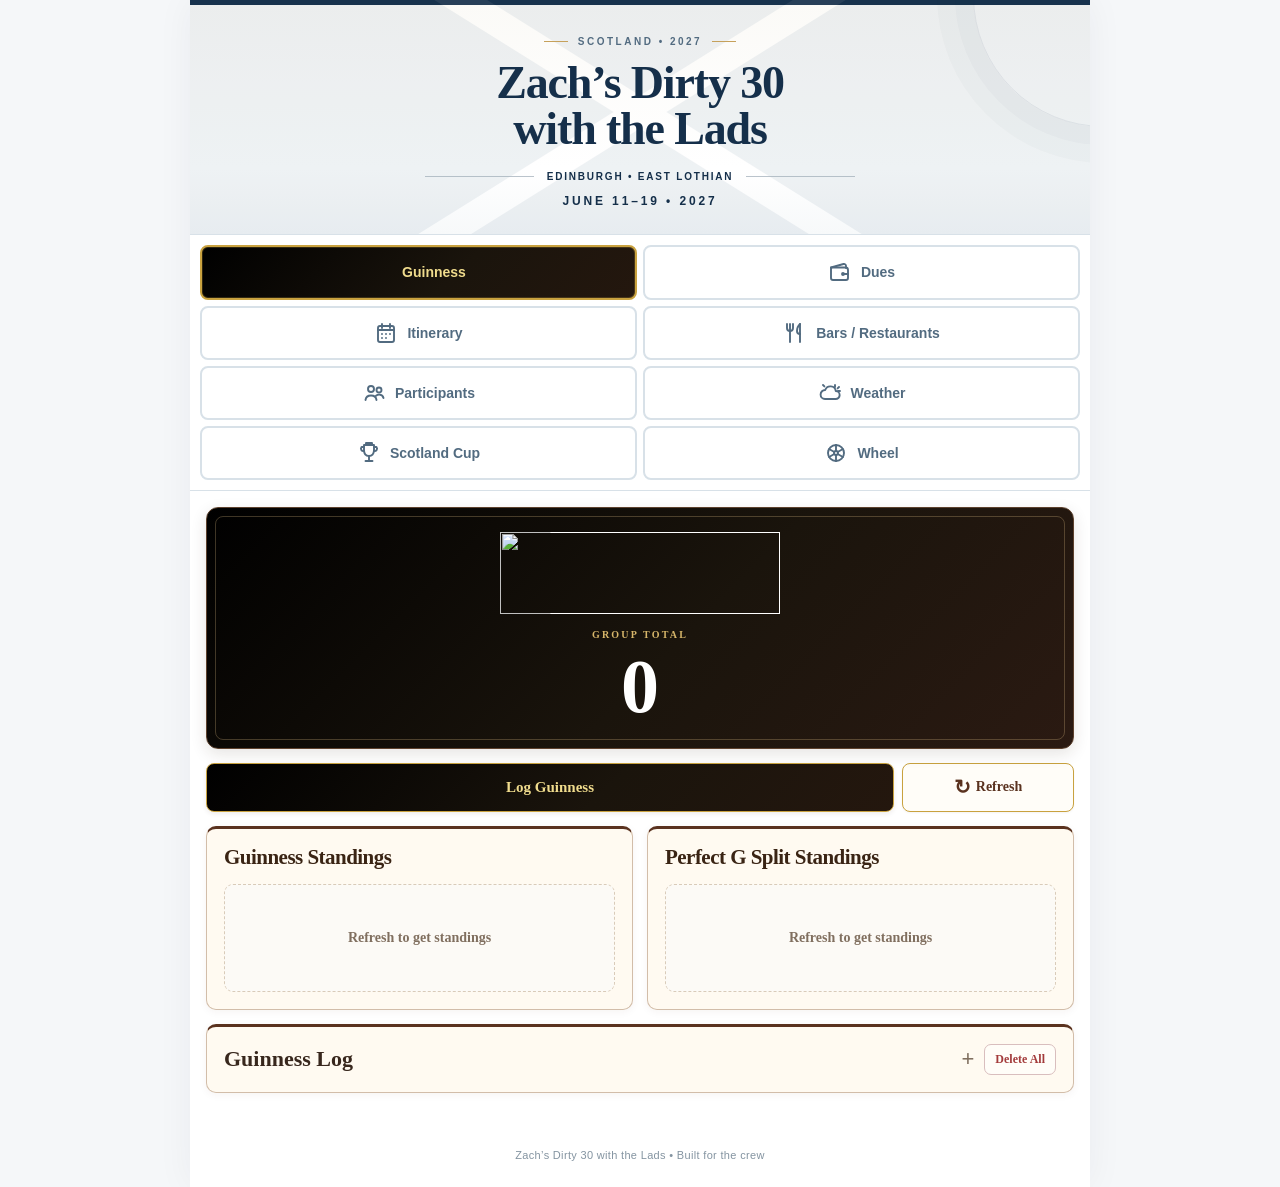
==== commit 0498b9e0: "Update index.html" ====
--- a/index.html
+++ b/index.html
@@ -3503,52 +3503,138 @@
 }
 }
 <style id="guinness-refresh-next-to-log">
+/* Log and Refresh are always separate buttons on the same row. */
 .guinness-action-row{
-display:grid;
-grid-template-columns:minmax(0,4fr) minmax(0,1fr);
-gap:8px;
-width:100%;
-align-items:stretch;
-}
-.guinness-action-row .guinness-submit{
-width:100%;
-margin:0;
-}
-.guinness-action-row .guinness-refresh{
-width:100%;
-height:auto;
-min-height:48px;
-flex:none;
-border-radius:8px;
+  display:grid !important;
+  grid-template-columns:minmax(0,4fr) minmax(64px,1fr) !important;
+  gap:8px;
+  width:100%;
+  align-items:stretch;
+}
+.guinness-action-row > .guinness-submit,
+.guinness-action-row > .guinness-refresh{
+  display:flex !important;
+  width:100% !important;
+  min-width:0;
+  box-sizing:border-box;
+  margin:0 !important;
+}
+.guinness-action-row > .guinness-submit{
+  min-height:48px;
+}
+.guinness-action-row > .guinness-refresh{
+  height:auto !important;
+  min-height:48px;
+  flex:none !important;
+  border-radius:8px;
+  align-items:center;
+  justify-content:center;
 }
 .guinness-action-row .guinness-refresh .refresh-label{
-display:inline;
-font-family:Georgia,serif;
-font-size:13px;
+  display:none !important;
 }
 .guinness-action-row .guinness-refresh .refresh-icon{
-font-size:20px;
-width:auto;
-height:auto;
+  display:inline-flex;
+  align-items:center;
+  justify-content:center;
+  width:auto;
+  height:auto;
+  font-size:22px;
+  line-height:1;
 }
 .guinness-action-row .guinness-refresh.is-loading .refresh-label{
-opacity:.7;
+  opacity:.7;
 }
 @media(max-width:520px){
-.guinness-action-row{
-grid-template-columns:minmax(0,4fr) minmax(0,1fr);
-gap:7px;
-}
-.guinness-action-row .guinness-submit{
-padding:14px 8px;
-font-size:15px;
-}
-.guinness-action-row .guinness-refresh{
-padding:8px 4px;
-}
-.guinness-action-row .guinness-refresh .refresh-label{
-display:none;
-}
+  .guinness-action-row{
+    grid-template-columns:minmax(0,4fr) minmax(64px,1fr) !important;
+    gap:7px;
+  }
+  .guinness-action-row > .guinness-submit{
+    padding:14px 8px;
+    font-size:15px;
+  }
+  .guinness-action-row > .guinness-refresh{
+    padding:8px 4px;
+  }
+}
+</style>
+
+<style id="guinness-action-layout-v161">
+/* One Refresh button: visible beside Log Guinness before opening the form,
+   then moved beside the submit button while the form is open. */
+.guinness-top-action-row,
+.guinness-submit-row{
+  display:grid;
+  grid-template-columns:minmax(0,4fr) minmax(72px,1fr);
+  gap:8px;
+  width:100%;
+  align-items:stretch;
+}
+.guinness-top-action-row{
+  margin-bottom:14px;
+}
+.guinness-top-action-row > .guinness-log-btn,
+.guinness-top-action-row > .guinness-refresh,
+.guinness-submit-row > .guinness-submit,
+.guinness-submit-row > .guinness-refresh{
+  width:100% !important;
+  min-width:0;
+  box-sizing:border-box;
+  margin:0 !important;
+}
+.guinness-top-action-row > .guinness-log-btn{
+  min-height:48px;
+}
+.guinness-top-action-row > .guinness-refresh,
+.guinness-submit-row > .guinness-refresh{
+  min-height:48px;
+  height:auto !important;
+  border-radius:8px;
+  display:flex !important;
+  align-items:center;
+  justify-content:center;
+  gap:5px;
+  flex:none !important;
+}
+.guinness-submit-row > .guinness-submit{
+  min-height:48px;
+}
+.guinness-top-action-row .guinness-refresh .refresh-label,
+.guinness-submit-row .guinness-refresh .refresh-label{
+  display:inline !important;
+  font-size:14px;
+  white-space:nowrap;
+}
+.guinness-top-action-row .guinness-refresh .refresh-icon,
+.guinness-submit-row .guinness-refresh .refresh-icon{
+  display:inline-flex;
+  align-items:center;
+  justify-content:center;
+  width:auto;
+  height:auto;
+  font-size:20px;
+  line-height:1;
+}
+@media(max-width:520px){
+  .guinness-top-action-row,
+  .guinness-submit-row{
+    grid-template-columns:minmax(0,4fr) minmax(72px,1fr);
+    gap:7px;
+  }
+  .guinness-top-action-row > .guinness-log-btn,
+  .guinness-submit-row > .guinness-submit{
+    padding:14px 8px;
+    font-size:15px;
+  }
+  .guinness-top-action-row > .guinness-refresh,
+  .guinness-submit-row > .guinness-refresh{
+    padding:8px 4px;
+  }
+  .guinness-top-action-row .guinness-refresh .refresh-label,
+  .guinness-submit-row .guinness-refresh .refresh-label{
+    font-size:12px;
+  }
 }
 </style>
 </head>
@@ -5433,12 +5519,23 @@
 </div>
 
 </div>
+<div class="guinness-top-action-row" id="guinnessTopActionRow">
 <button
 class="guinness-log-btn"
 id="showGuinnessForm"
 type="button">
 Log Guinness
 </button>
+<button
+class="guinness-refresh"
+id="refreshGuinness"
+type="button"
+aria-label="Refresh Guinness and Perfect G standings"
+title="Refresh Guinness and Perfect G standings">
+<span class="refresh-icon" aria-hidden="true">↻</span>
+<span class="refresh-label">Refresh</span>
+</button>
+</div>
 <div
 class="guinness-form"
 id="guinnessForm"
@@ -5733,21 +5830,12 @@
 <div class="guinness-selected" id="guinnessSelected">
 0 people selected
 </div>
-<div class="guinness-action-row">
+<div class="guinness-submit-row" id="guinnessSubmitRow">
 <button
 class="guinness-submit"
 id="logGuinness"
 type="button">
 Log Guinness
-</button>
-<button
-class="guinness-refresh"
-id="refreshGuinness"
-type="button"
-aria-label="Refresh Guinness standings"
-title="Refresh Guinness standings">
-<span class="refresh-icon" aria-hidden="true">↻</span>
-<span class="refresh-label">Refresh</span>
 </button>
 </div>
 <div
@@ -7128,10 +7216,16 @@
 document.getElementById(
 'guinnessLeaderboard'
 );
-leaderboard.innerHTML=
+const perfectLeaderboard=
+document.getElementById(
+'guinnessPerfectLeaderboard'
+);
+const loadingMarkup=
 '<div class="guinness-loading" aria-label="Loading Guinness standings">'+
 '<span aria-hidden="true">Updating standings…</span>'+
 '</div>';
+if(leaderboard)leaderboard.innerHTML=loadingMarkup;
+if(perfectLeaderboard)perfectLeaderboard.innerHTML=loadingMarkup;
 try{
 const {data,error}=
 await supabaseClient.rpc(
@@ -7146,7 +7240,7 @@
 'Guinness load error:',
 error
 );
-leaderboard.innerHTML=
+const errorMarkup=
 '<div class="empty-state">'+
 escapeHtml(
 formatSupabaseError(
@@ -7155,6 +7249,8 @@
 )
 )+
 '</div>';
+if(leaderboard)leaderboard.innerHTML=errorMarkup;
+if(perfectLeaderboard)perfectLeaderboard.innerHTML=errorMarkup;
 guinnessLoading=false;
 return;
 }
@@ -7170,7 +7266,7 @@
 'Guinness connection error:',
 error
 );
-leaderboard.innerHTML=
+const errorMarkup=
 '<div class="empty-state">'+
 escapeHtml(
 formatSupabaseError(
@@ -7179,6 +7275,8 @@
 )
 )+
 '</div>';
+if(leaderboard)leaderboard.innerHTML=errorMarkup;
+if(perfectLeaderboard)perfectLeaderboard.innerHTML=errorMarkup;
 }finally{
 guinnessLoading=false;
 }
@@ -7590,6 +7688,18 @@
 document.getElementById(
 'showGuinnessForm'
 );
+const refreshButton=
+document.getElementById(
+'refreshGuinness'
+);
+const topRow=
+document.getElementById(
+'guinnessTopActionRow'
+);
+const submitRow=
+document.getElementById(
+'guinnessSubmitRow'
+);
 if(form.style.display==='none'){
 const dateInput=
 document.getElementById(
@@ -7599,12 +7709,16 @@
 dateInput.value=todayString();
 }
 form.style.display='block';
-button.textContent=
-'Cancel';
+button.textContent='Cancel';
+if(refreshButton && submitRow){
+submitRow.appendChild(refreshButton);
+}
 }else{
 form.style.display='none';
-button.textContent=
-'Log Guinness';
+button.textContent='Log Guinness';
+if(refreshButton && topRow){
+topRow.appendChild(refreshButton);
+}
 }
 });
 function updateGuinnessSelected(){
@@ -7964,11 +8078,28 @@
 document.getElementById(
 'refreshGuinness'
 );
+const guinnessBoard=
+document.getElementById(
+'guinnessLeaderboard'
+);
+const perfectBoard=
+document.getElementById(
+'guinnessPerfectLeaderboard'
+);
+const label=button.querySelector('.refresh-label');
 button.disabled=true;
 button.classList.add('is-loading');
+if(label)label.textContent='Updating';
+const loadingMarkup=
+'<div class="guinness-loading" aria-label="Updating standings">'+
+'<span aria-hidden="true">Updating…</span>'+
+'</div>';
+if(guinnessBoard)guinnessBoard.innerHTML=loadingMarkup;
+if(perfectBoard)perfectBoard.innerHTML=loadingMarkup;
 await loadGuinness();
 button.classList.remove('is-loading');
 button.disabled=false;
+if(label)label.textContent='Refresh';
 });
 function escapeHtml(value){
 return String(value)
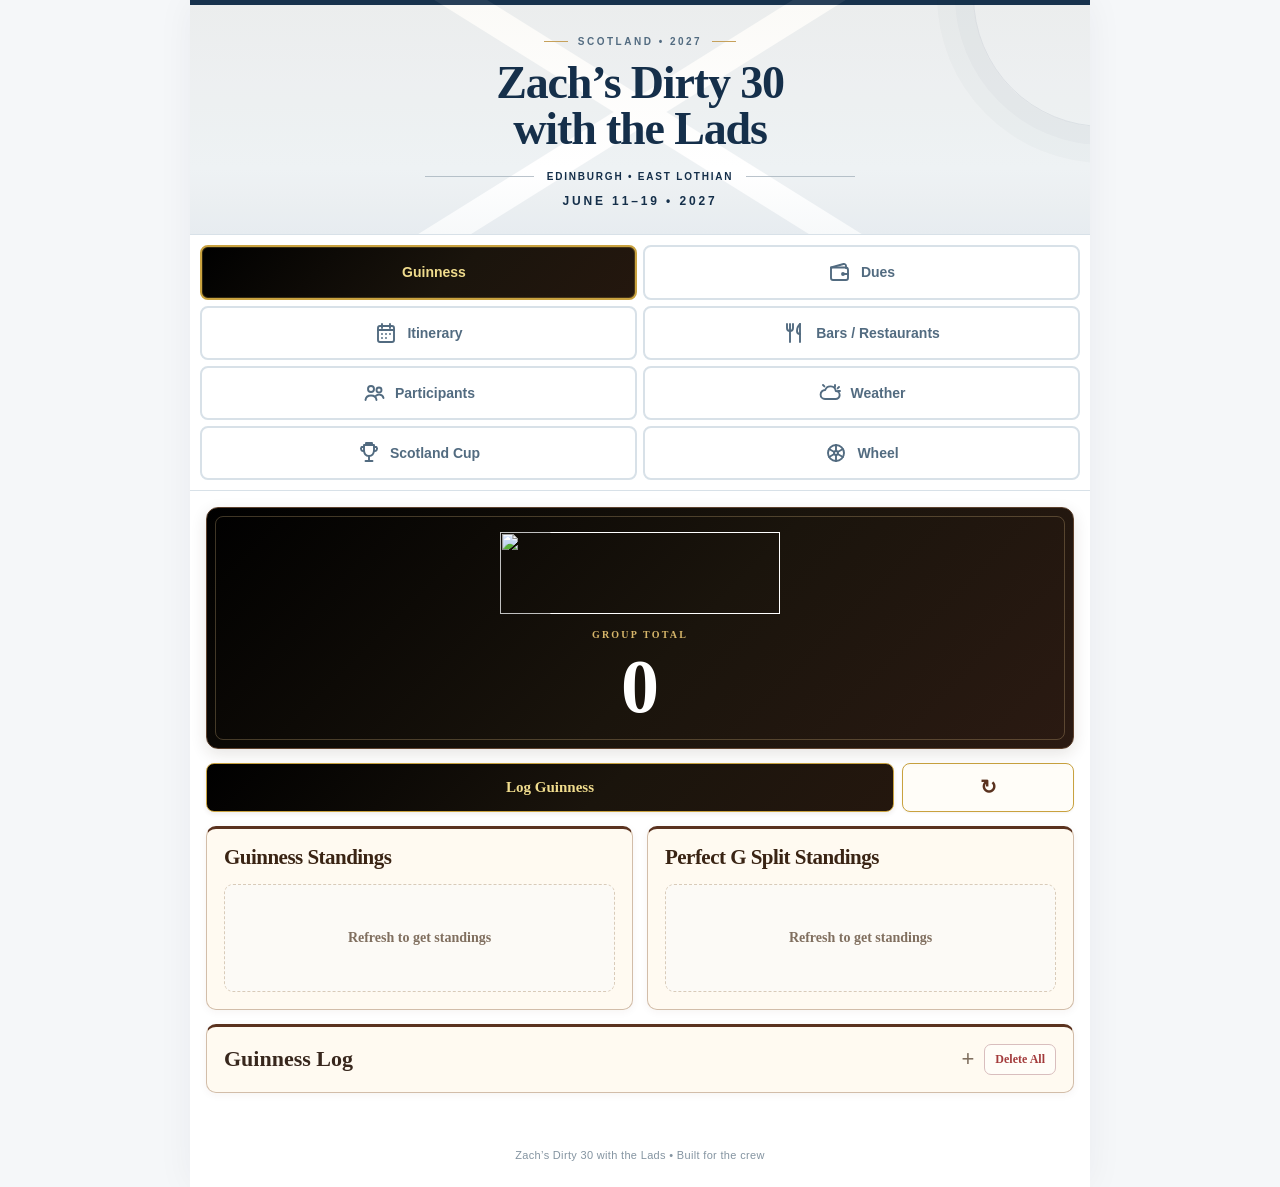
==== commit 312a259e: "Update index.html" ====
--- a/index.html
+++ b/index.html
@@ -3600,12 +3600,6 @@
 .guinness-submit-row > .guinness-submit{
   min-height:48px;
 }
-.guinness-top-action-row .guinness-refresh .refresh-label,
-.guinness-submit-row .guinness-refresh .refresh-label{
-  display:inline !important;
-  font-size:14px;
-  white-space:nowrap;
-}
 .guinness-top-action-row .guinness-refresh .refresh-icon,
 .guinness-submit-row .guinness-refresh .refresh-icon{
   display:inline-flex;
@@ -3631,11 +3625,12 @@
   .guinness-submit-row > .guinness-refresh{
     padding:8px 4px;
   }
-  .guinness-top-action-row .guinness-refresh .refresh-label,
-  .guinness-submit-row .guinness-refresh .refresh-label{
-    font-size:12px;
-  }
-}
+}
+</style>
+
+<style id="guinness-refresh-icon-only">
+.guinness-refresh .refresh-label{display:none !important;}
+.guinness-refresh .refresh-icon{display:inline-flex !important;align-items:center;justify-content:center;width:auto;height:auto;font-size:22px;line-height:1;}
 </style>
 </head>
 <body>
@@ -5533,7 +5528,6 @@
 aria-label="Refresh Guinness and Perfect G standings"
 title="Refresh Guinness and Perfect G standings">
 <span class="refresh-icon" aria-hidden="true">↻</span>
-<span class="refresh-label">Refresh</span>
 </button>
 </div>
 <div
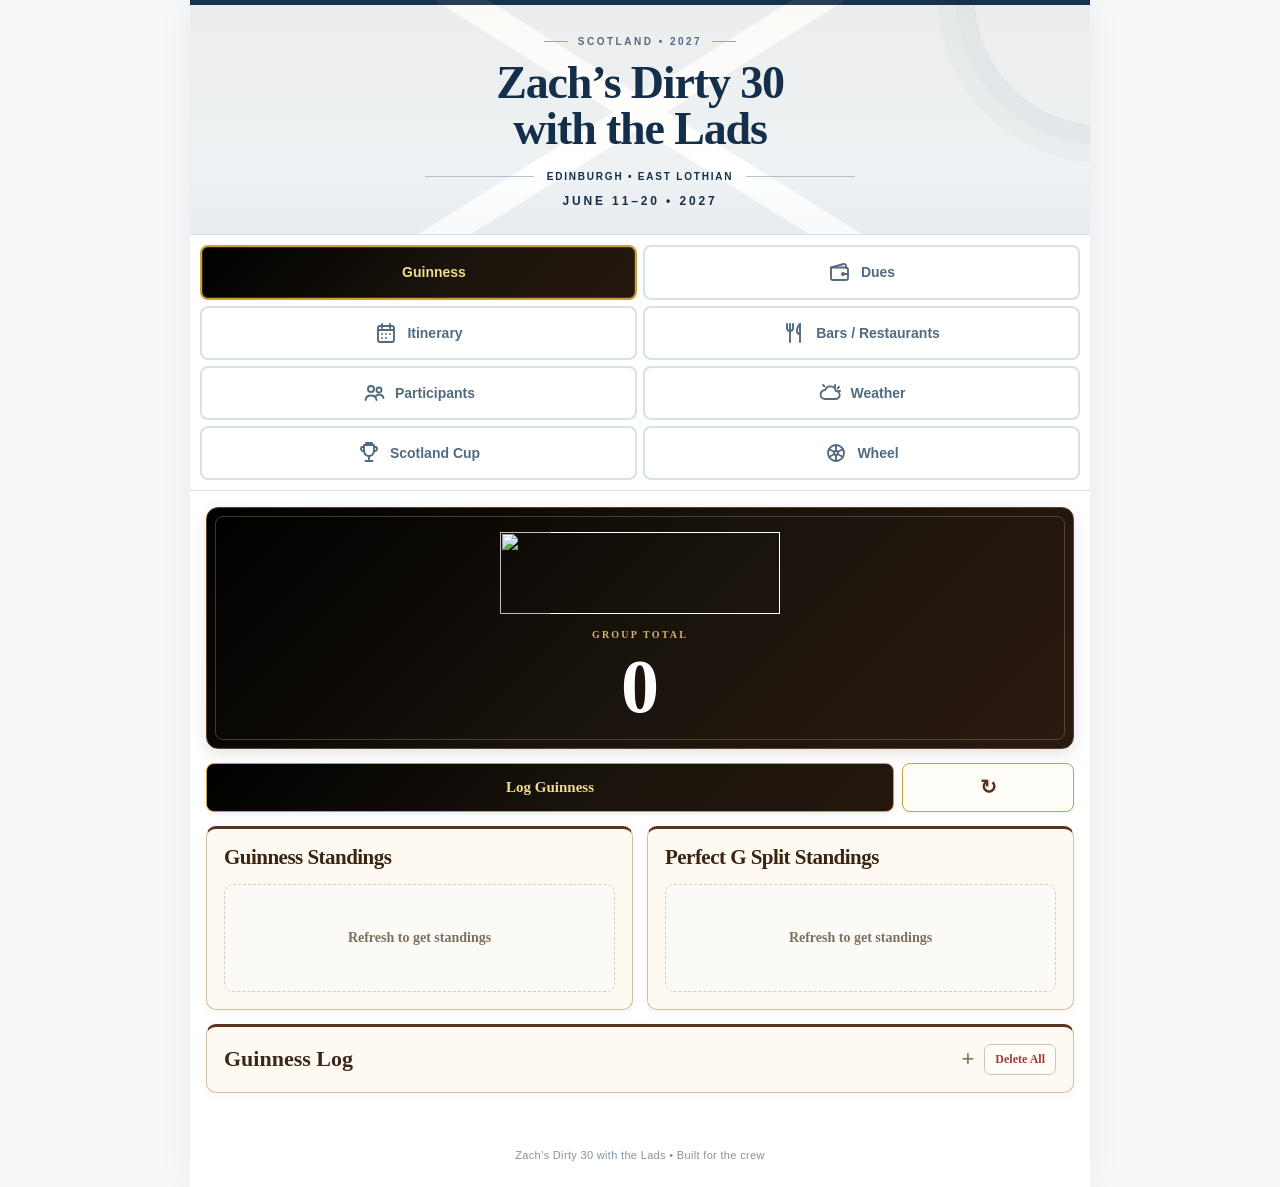
==== commit ba1ecb46: "Update index.html" ====
--- a/index.html
+++ b/index.html
@@ -3650,7 +3650,7 @@
 <div class="hero-divider-line"></div>
 </div>
 <p>
-JUNE 11–19 • 2027
+JUNE 11–20 • 2027
 </p>
 </header>
 <nav class="tabs">
@@ -3700,41 +3700,41 @@
 <span>26 Dublin Street Lane South, Edinburgh</span>
 </div>
 <div class="info">
-<b>Everyone’s Arrival</b>
+<b>Arrival Groups</b>
 <span>Flight information below</span>
 </div>
 <div class="arrival-list">
 <div class="arrival-person">
 <div class="arrival-name">Mike Ribbing</div>
-<div class="arrival-details"><b>Flight:</b> DL208<br><b>Arrival:</b> 10:25 AM</div>
+<div class="arrival-details"><b>Flight:</b> DL0208<br><b>Arrival:</b> 10:25 AM</div>
+</div>
+<div class="arrival-person">
+<div class="arrival-name">Veer Singh</div>
+<div class="arrival-details"><b>Flight:</b> DL0208<br><b>Arrival:</b> 10:25 AM</div>
+</div>
+<div class="arrival-person">
+<div class="arrival-name">Eric Hopton</div>
+<div class="arrival-details"><b>Flight:</b> DL0208<br><b>Arrival:</b> 10:25 AM</div>
+</div>
+<div class="arrival-person">
+<div class="arrival-name">Brian Gordon</div>
+<div class="arrival-details"><b>Flight:</b> WS36<br><b>Arrival:</b> 10:10 AM</div>
+</div>
+<div class="arrival-person">
+<div class="arrival-name">Zach Gordon</div>
+<div class="arrival-details"><b>Flight:</b> WS36<br><b>Arrival:</b> 10:10 AM</div>
+</div>
+<div class="arrival-person">
+<div class="arrival-name">Yeags</div>
+<div class="arrival-details"><b>Flight:</b> WS36<br><b>Arrival:</b> 10:10 AM</div>
+</div>
+<div class="arrival-person">
+<div class="arrival-name">Clem Diglio</div>
+<div class="arrival-details"><b>Flight:</b> WS36<br><b>Arrival:</b> 10:10 AM</div>
 </div>
 <div class="arrival-person">
 <div class="arrival-name">Tom Chung</div>
-<div class="arrival-details"><b>Flight:</b> DL208<br><b>Arrival:</b> 10:25 AM</div>
-</div>
-<div class="arrival-person">
-<div class="arrival-name">Eric Hopton</div>
-<div class="arrival-details"><b>Flight:</b> DL208<br><b>Arrival:</b> 10:25 AM</div>
-</div>
-<div class="arrival-person">
-<div class="arrival-name">Zach Gordon</div>
-<div class="arrival-details"><b>Flight:</b> DL208<br><b>Arrival:</b> 10:25 AM</div>
-</div>
-<div class="arrival-person">
-<div class="arrival-name">Brian Gordon</div>
-<div class="arrival-details"><b>Flight:</b> DL208<br><b>Arrival:</b> 10:25 AM</div>
-</div>
-<div class="arrival-person">
-<div class="arrival-name">Clem Diglio</div>
-<div class="arrival-details"><b>Flight:</b> DL208<br><b>Arrival:</b> 10:25 AM</div>
-</div>
-<div class="arrival-person">
-<div class="arrival-name">Veer Singh</div>
-<div class="arrival-details"><b>Flight:</b> DL208<br><b>Arrival:</b> 10:25 AM</div>
-</div>
-<div class="arrival-person">
-<div class="arrival-name">Yeags</div>
-<div class="arrival-details"><b>Flight:</b> DL208<br><b>Arrival:</b> 10:25 AM</div>
+<div class="arrival-details"><b>Flight:</b> WS36<br><b>Arrival:</b> 10:10 AM</div>
 </div>
 </div>
 <div class="info">
@@ -4083,9 +4083,33 @@
 <article class="day">
 <button class="day-head" aria-expanded="false">
 <div>
+<div class="tag">EDINBURGH • FINAL DAY</div>
+<h2>Full Day in Edinburgh</h2>
+<div class="date">Sat • Jun 19</div>
+</div>
+<div class="arrow">⌄</div>
+</button>
+<div class="day-body">
+<div class="info">
+<b>Morning</b>
+<span>Breakfast and a relaxed start in Edinburgh</span>
+</div>
+<div class="info">
+<b>Afternoon</b>
+<span>Full day to explore Edinburgh, shop, sightsee and enjoy the city</span>
+</div>
+<div class="info">
+<b>Evening</b>
+<span>Final group dinner and drinks in Edinburgh</span>
+</div>
+</div>
+</article>
+<article class="day">
+<button class="day-head" aria-expanded="false">
+<div>
 <div class="tag">DEPARTURE</div>
 <h2>Fly Home</h2>
-<div class="date">Sat • Jun 19</div>
+<div class="date">Sun • Jun 20</div>
 </div>
 <div class="arrow">⌄</div>
 </button>
@@ -4095,41 +4119,41 @@
 <span>Departure from Edinburgh</span>
 </div>
 <div class="info">
-<b>Everyone’s Departure</b>
+<b>Departure Groups</b>
 <span>Flight information below</span>
 </div>
 <div class="arrival-list">
 <div class="arrival-person">
 <div class="arrival-name">Mike Ribbing</div>
-<div class="arrival-details"><b>Flight:</b> DL341<br><b>Departure:</b> 9:00 AM</div>
+<div class="arrival-details"><b>Flight:</b> DL0209<br><b>Departure:</b> 1:45 PM</div>
+</div>
+<div class="arrival-person">
+<div class="arrival-name">Veer Singh</div>
+<div class="arrival-details"><b>Flight:</b> DL0209<br><b>Departure:</b> 1:45 PM</div>
+</div>
+<div class="arrival-person">
+<div class="arrival-name">Eric Hopton</div>
+<div class="arrival-details"><b>Flight:</b> DL0209<br><b>Departure:</b> 1:45 PM</div>
+</div>
+<div class="arrival-person">
+<div class="arrival-name">Brian Gordon</div>
+<div class="arrival-details"><b>Flight:</b> WS37<br><b>Departure:</b> 11:30 AM</div>
+</div>
+<div class="arrival-person">
+<div class="arrival-name">Zach Gordon</div>
+<div class="arrival-details"><b>Flight:</b> WS37<br><b>Departure:</b> 11:30 AM</div>
+</div>
+<div class="arrival-person">
+<div class="arrival-name">Yeags</div>
+<div class="arrival-details"><b>Flight:</b> WS37<br><b>Departure:</b> 11:30 AM</div>
+</div>
+<div class="arrival-person">
+<div class="arrival-name">Clem Diglio</div>
+<div class="arrival-details"><b>Flight:</b> WS37<br><b>Departure:</b> 11:30 AM</div>
 </div>
 <div class="arrival-person">
 <div class="arrival-name">Tom Chung</div>
-<div class="arrival-details"><b>Flight:</b> DL341<br><b>Departure:</b> 9:00 AM</div>
-</div>
-<div class="arrival-person">
-<div class="arrival-name">Eric Hopton</div>
-<div class="arrival-details"><b>Flight:</b> DL341<br><b>Departure:</b> 9:00 AM</div>
-</div>
-<div class="arrival-person">
-<div class="arrival-name">Zach Gordon</div>
-<div class="arrival-details"><b>Flight:</b> DL341<br><b>Departure:</b> 9:00 AM</div>
-</div>
-<div class="arrival-person">
-<div class="arrival-name">Brian Gordon</div>
-<div class="arrival-details"><b>Flight:</b> DL341<br><b>Departure:</b> 9:00 AM</div>
-</div>
-<div class="arrival-person">
-<div class="arrival-name">Clem Diglio</div>
-<div class="arrival-details"><b>Flight:</b> DL341<br><b>Departure:</b> 9:00 AM</div>
-</div>
-<div class="arrival-person">
-<div class="arrival-name">Veer Singh</div>
-<div class="arrival-details"><b>Flight:</b> DL341<br><b>Departure:</b> 9:00 AM</div>
-</div>
-<div class="arrival-person">
-<div class="arrival-name">Yeags</div>
-<div class="arrival-details"><b>Flight:</b> DL341<br><b>Departure:</b> 9:00 AM</div>
+<div class="arrival-details"><b>Flight:</b> WS37<br><b>Departure:</b> 11:30 AM</div>
 </div>
 </div>
 </div>
